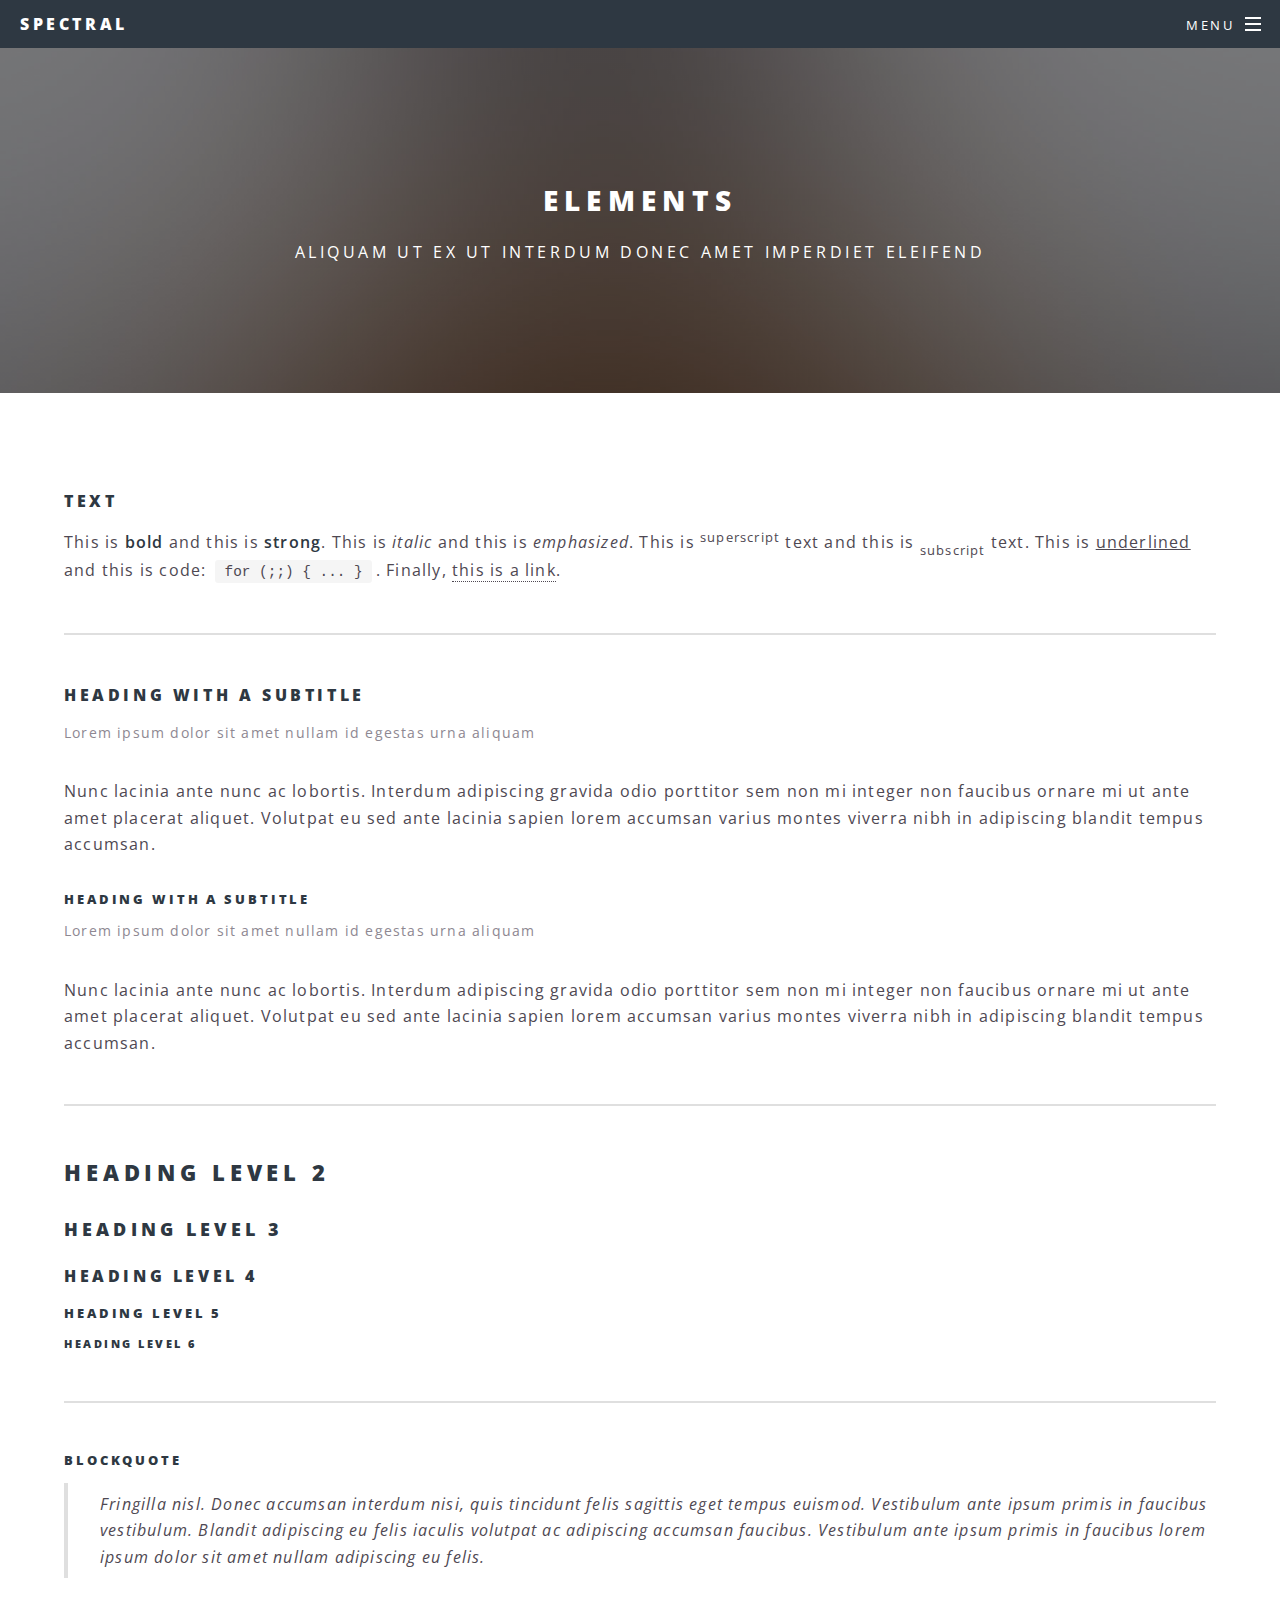
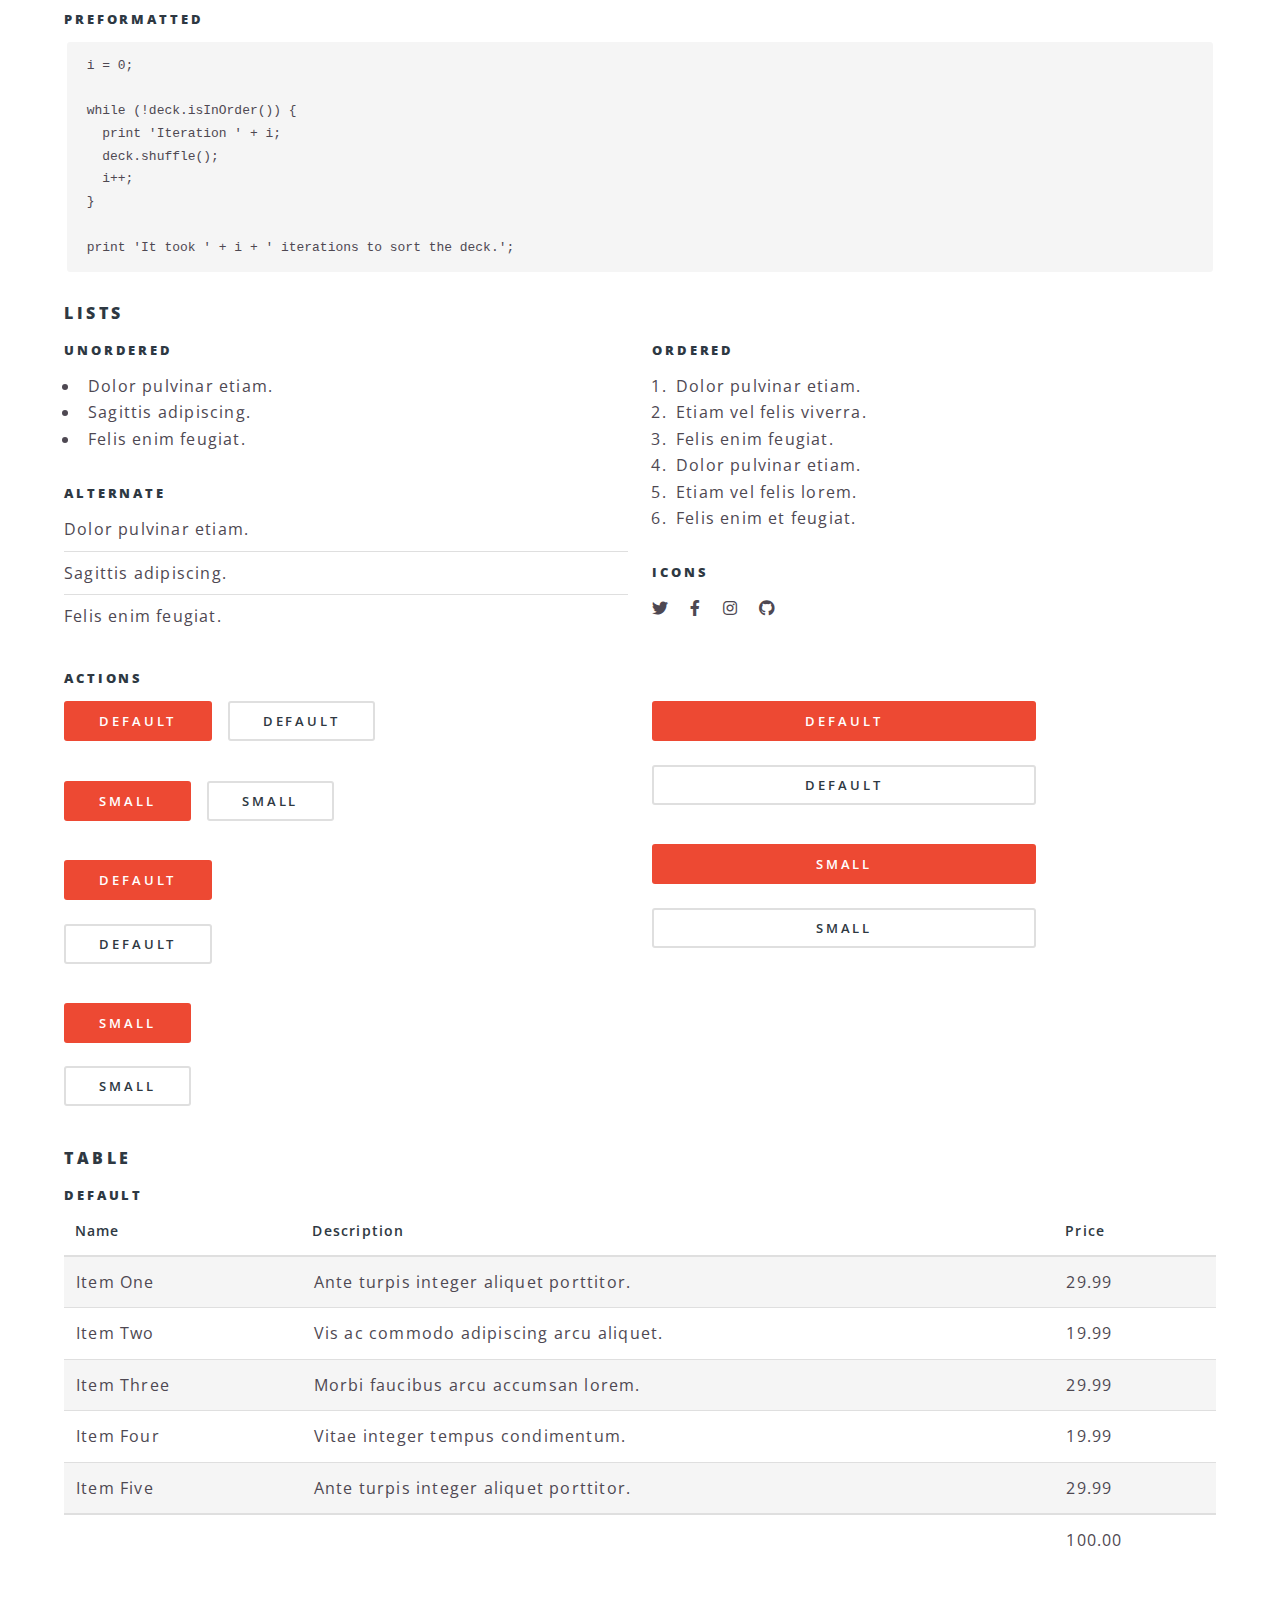
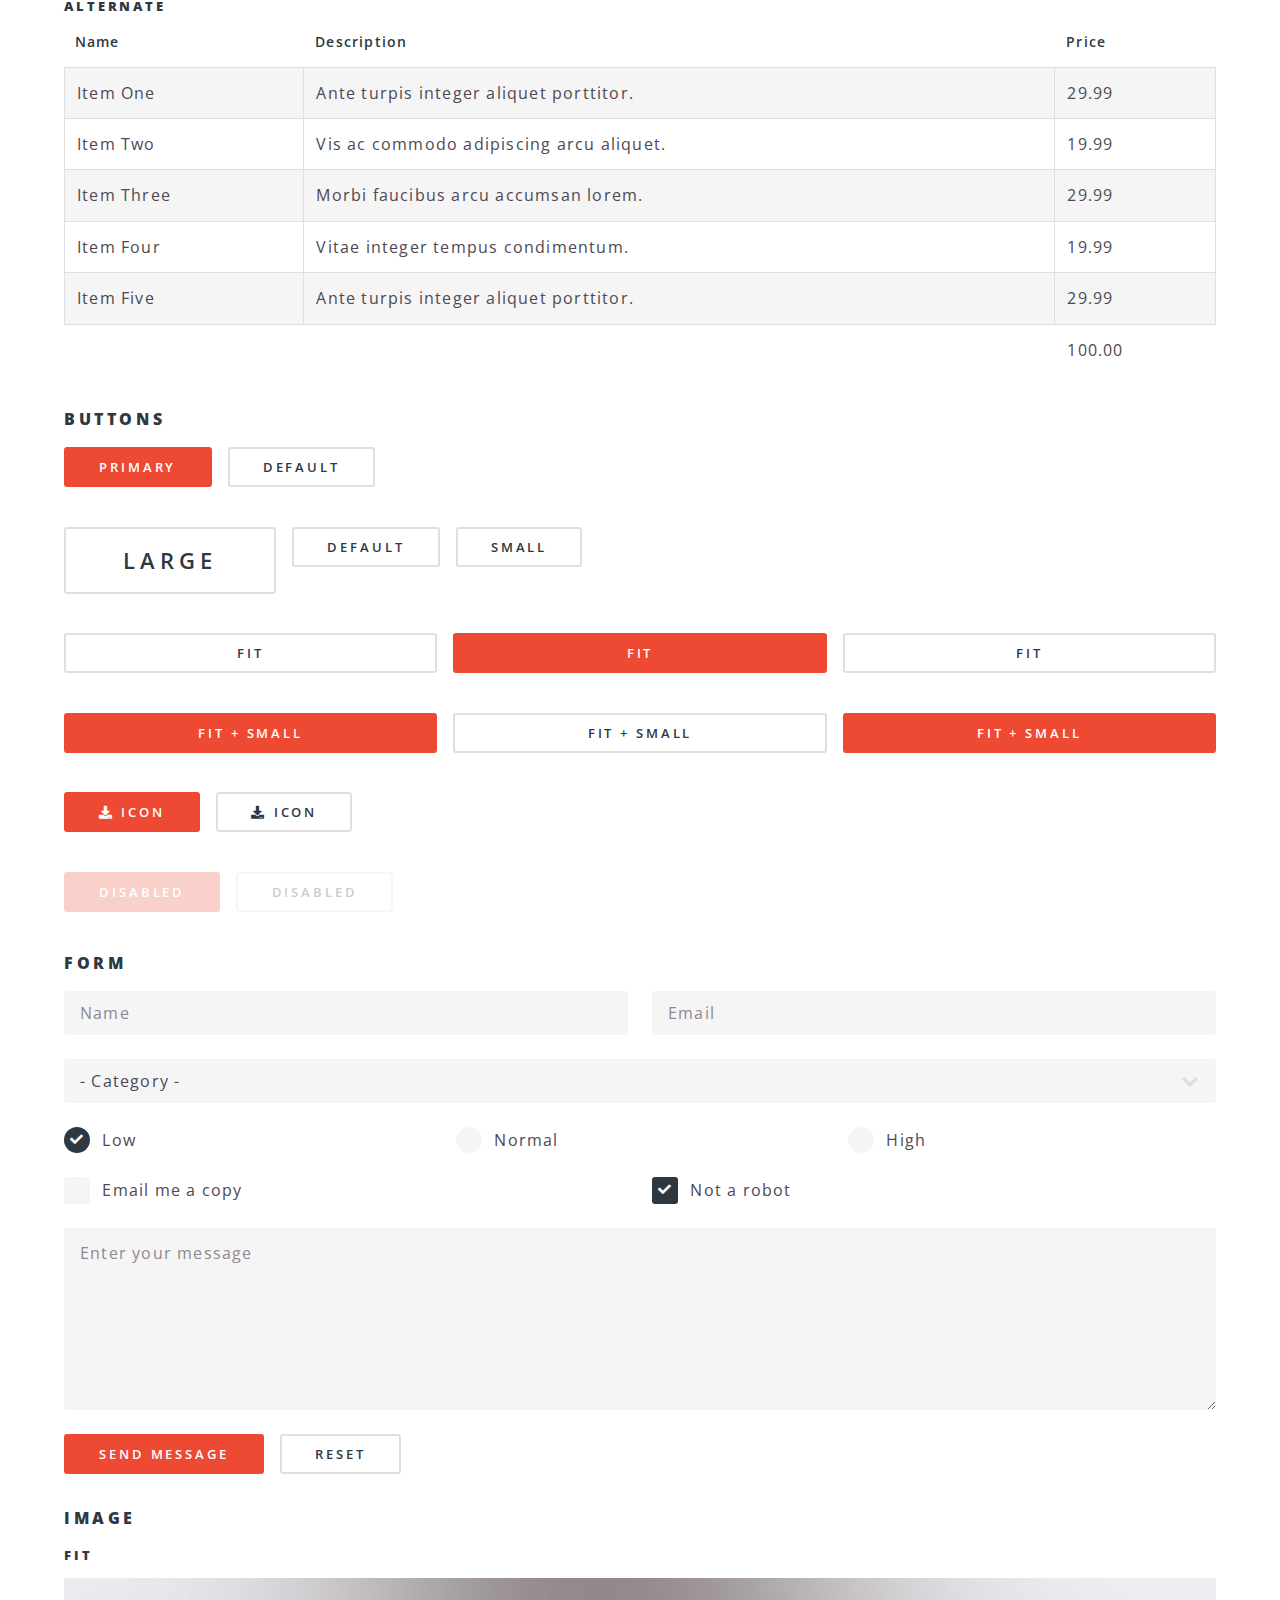
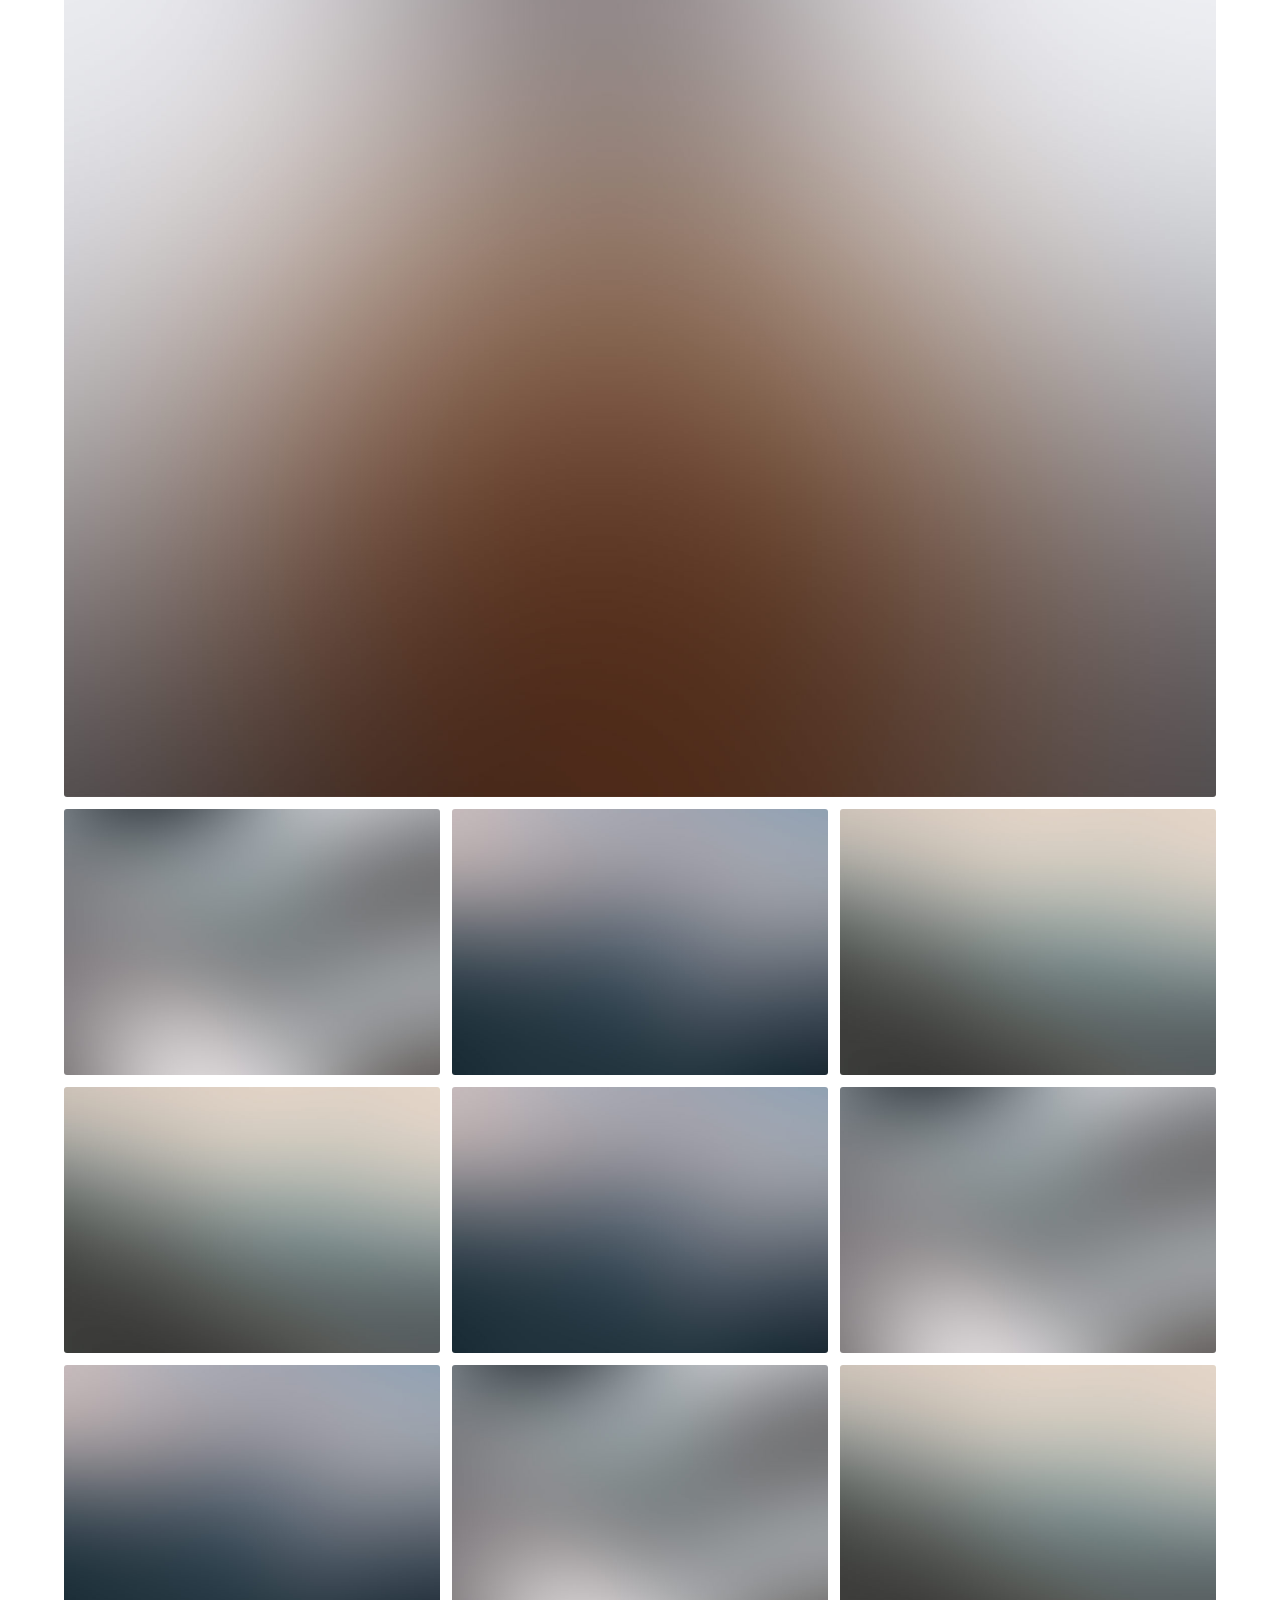
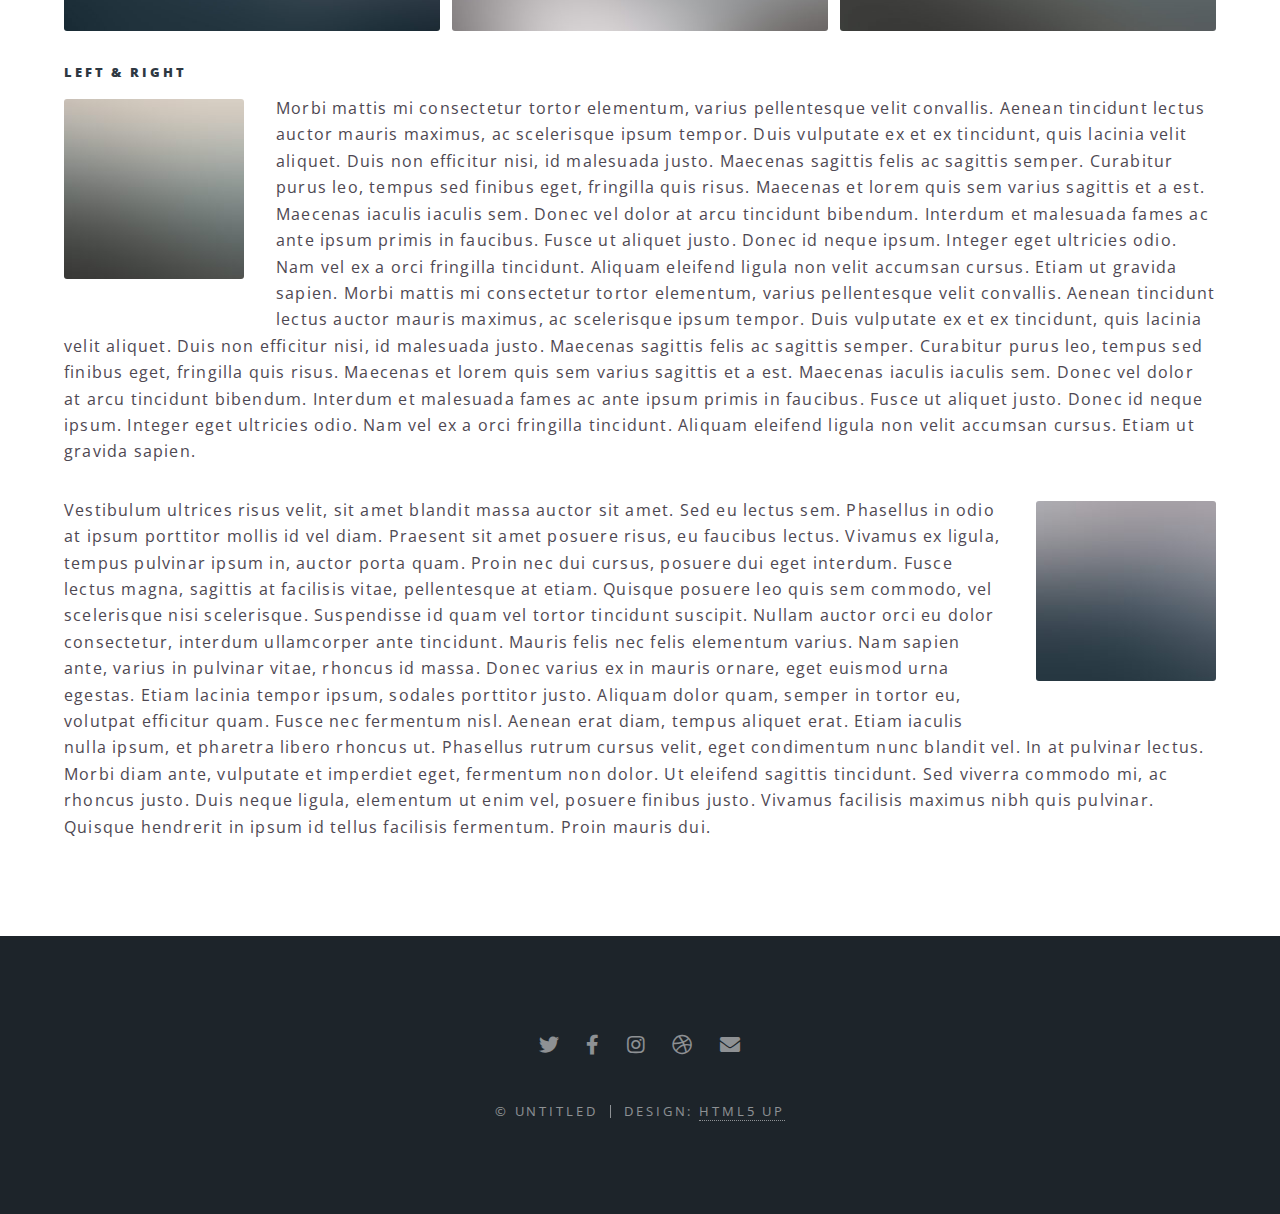
==== elements.html @ 12d478ea "trying out theme" ====
<!DOCTYPE HTML>
<!--
	Spectral by HTML5 UP
	html5up.net | @ajlkn
	Free for personal and commercial use under the CCA 3.0 license (html5up.net/license)
-->
<html>
	<head>
		<title>Elements - Spectral by HTML5 UP</title>
		<meta charset="utf-8" />
		<meta name="viewport" content="width=device-width, initial-scale=1, user-scalable=no" />
		<link rel="stylesheet" href="assets/css/main.css" />
		<noscript><link rel="stylesheet" href="assets/css/noscript.css" /></noscript>
	</head>
	<body class="is-preload">

		<!-- Page Wrapper -->
			<div id="page-wrapper">

				<!-- Header -->
					<header id="header">
						<h1><a href="index.html">Spectral</a></h1>
						<nav id="nav">
							<ul>
								<li class="special">
									<a href="#menu" class="menuToggle"><span>Menu</span></a>
									<div id="menu">
										<ul>
											<li><a href="index.html">Home</a></li>
											<li><a href="generic.html">Generic</a></li>
											<li><a href="elements.html">Elements</a></li>
											<li><a href="#">Sign Up</a></li>
											<li><a href="#">Log In</a></li>
										</ul>
									</div>
								</li>
							</ul>
						</nav>
					</header>

				<!-- Main -->
					<article id="main">
						<header>
							<h2>Elements</h2>
							<p>Aliquam ut ex ut interdum donec amet imperdiet eleifend</p>
						</header>
						<section class="wrapper style5">
							<div class="inner">

								<section>
									<h4>Text</h4>
									<p>This is <b>bold</b> and this is <strong>strong</strong>. This is <i>italic</i> and this is <em>emphasized</em>.
									This is <sup>superscript</sup> text and this is <sub>subscript</sub> text.
									This is <u>underlined</u> and this is code: <code>for (;;) { ... }</code>. Finally, <a href="#">this is a link</a>.</p>
									<hr />
									<header>
										<h4>Heading with a Subtitle</h4>
										<p>Lorem ipsum dolor sit amet nullam id egestas urna aliquam</p>
									</header>
									<p>Nunc lacinia ante nunc ac lobortis. Interdum adipiscing gravida odio porttitor sem non mi integer non faucibus ornare mi ut ante amet placerat aliquet. Volutpat eu sed ante lacinia sapien lorem accumsan varius montes viverra nibh in adipiscing blandit tempus accumsan.</p>
									<header>
										<h5>Heading with a Subtitle</h5>
										<p>Lorem ipsum dolor sit amet nullam id egestas urna aliquam</p>
									</header>
									<p>Nunc lacinia ante nunc ac lobortis. Interdum adipiscing gravida odio porttitor sem non mi integer non faucibus ornare mi ut ante amet placerat aliquet. Volutpat eu sed ante lacinia sapien lorem accumsan varius montes viverra nibh in adipiscing blandit tempus accumsan.</p>
									<hr />
									<h2>Heading Level 2</h2>
									<h3>Heading Level 3</h3>
									<h4>Heading Level 4</h4>
									<h5>Heading Level 5</h5>
									<h6>Heading Level 6</h6>
									<hr />
									<h5>Blockquote</h5>
									<blockquote>Fringilla nisl. Donec accumsan interdum nisi, quis tincidunt felis sagittis eget tempus euismod. Vestibulum ante ipsum primis in faucibus vestibulum. Blandit adipiscing eu felis iaculis volutpat ac adipiscing accumsan faucibus. Vestibulum ante ipsum primis in faucibus lorem ipsum dolor sit amet nullam adipiscing eu felis.</blockquote>
									<h5>Preformatted</h5>
									<pre><code>i = 0;

while (!deck.isInOrder()) {
  print 'Iteration ' + i;
  deck.shuffle();
  i++;
}

print 'It took ' + i + ' iterations to sort the deck.';</code></pre>
								</section>

								<section>
									<h4>Lists</h4>
									<div class="row">
										<div class="col-6 col-12-medium">
											<h5>Unordered</h5>
											<ul>
												<li>Dolor pulvinar etiam.</li>
												<li>Sagittis adipiscing.</li>
												<li>Felis enim feugiat.</li>
											</ul>
											<h5>Alternate</h5>
											<ul class="alt">
												<li>Dolor pulvinar etiam.</li>
												<li>Sagittis adipiscing.</li>
												<li>Felis enim feugiat.</li>
											</ul>
										</div>
										<div class="col-6 col-12-medium">
											<h5>Ordered</h5>
											<ol>
												<li>Dolor pulvinar etiam.</li>
												<li>Etiam vel felis viverra.</li>
												<li>Felis enim feugiat.</li>
												<li>Dolor pulvinar etiam.</li>
												<li>Etiam vel felis lorem.</li>
												<li>Felis enim et feugiat.</li>
											</ol>
											<h5>Icons</h5>
											<ul class="icons">
												<li><a href="#" class="icon brands fa-twitter"><span class="label">Twitter</span></a></li>
												<li><a href="#" class="icon brands fa-facebook-f"><span class="label">Facebook</span></a></li>
												<li><a href="#" class="icon brands fa-instagram"><span class="label">Instagram</span></a></li>
												<li><a href="#" class="icon brands fa-github"><span class="label">Github</span></a></li>
											</ul>
										</div>
									</div>
									<h5>Actions</h5>
									<div class="row">
										<div class="col-6 col-12-medium">
											<ul class="actions">
												<li><a href="#" class="button primary">Default</a></li>
												<li><a href="#" class="button">Default</a></li>
											</ul>
											<ul class="actions small">
												<li><a href="#" class="button primary small">Small</a></li>
												<li><a href="#" class="button small">Small</a></li>
											</ul>
											<ul class="actions stacked">
												<li><a href="#" class="button primary">Default</a></li>
												<li><a href="#" class="button">Default</a></li>
											</ul>
											<ul class="actions stacked">
												<li><a href="#" class="button primary small">Small</a></li>
												<li><a href="#" class="button small">Small</a></li>
											</ul>
										</div>
										<div class="col-6 col-12-medium">
											<ul class="actions stacked">
												<li><a href="#" class="button primary fit">Default</a></li>
												<li><a href="#" class="button fit">Default</a></li>
											</ul>
											<ul class="actions stacked">
												<li><a href="#" class="button primary small fit">Small</a></li>
												<li><a href="#" class="button small fit">Small</a></li>
											</ul>
										</div>
									</div>
								</section>

								<section>
									<h4>Table</h4>
									<h5>Default</h5>
									<div class="table-wrapper">
										<table>
											<thead>
												<tr>
													<th>Name</th>
													<th>Description</th>
													<th>Price</th>
												</tr>
											</thead>
											<tbody>
												<tr>
													<td>Item One</td>
													<td>Ante turpis integer aliquet porttitor.</td>
													<td>29.99</td>
												</tr>
												<tr>
													<td>Item Two</td>
													<td>Vis ac commodo adipiscing arcu aliquet.</td>
													<td>19.99</td>
												</tr>
												<tr>
													<td>Item Three</td>
													<td> Morbi faucibus arcu accumsan lorem.</td>
													<td>29.99</td>
												</tr>
												<tr>
													<td>Item Four</td>
													<td>Vitae integer tempus condimentum.</td>
													<td>19.99</td>
												</tr>
												<tr>
													<td>Item Five</td>
													<td>Ante turpis integer aliquet porttitor.</td>
													<td>29.99</td>
												</tr>
											</tbody>
											<tfoot>
												<tr>
													<td colspan="2"></td>
													<td>100.00</td>
												</tr>
											</tfoot>
										</table>
									</div>

									<h5>Alternate</h5>
									<div class="table-wrapper">
										<table class="alt">
											<thead>
												<tr>
													<th>Name</th>
													<th>Description</th>
													<th>Price</th>
												</tr>
											</thead>
											<tbody>
												<tr>
													<td>Item One</td>
													<td>Ante turpis integer aliquet porttitor.</td>
													<td>29.99</td>
												</tr>
												<tr>
													<td>Item Two</td>
													<td>Vis ac commodo adipiscing arcu aliquet.</td>
													<td>19.99</td>
												</tr>
												<tr>
													<td>Item Three</td>
													<td> Morbi faucibus arcu accumsan lorem.</td>
													<td>29.99</td>
												</tr>
												<tr>
													<td>Item Four</td>
													<td>Vitae integer tempus condimentum.</td>
													<td>19.99</td>
												</tr>
												<tr>
													<td>Item Five</td>
													<td>Ante turpis integer aliquet porttitor.</td>
													<td>29.99</td>
												</tr>
											</tbody>
											<tfoot>
												<tr>
													<td colspan="2"></td>
													<td>100.00</td>
												</tr>
											</tfoot>
										</table>
									</div>
								</section>

								<section>
									<h4>Buttons</h4>
									<ul class="actions">
										<li><a href="#" class="button primary">Primary</a></li>
										<li><a href="#" class="button">Default</a></li>
									</ul>
									<ul class="actions">
										<li><a href="#" class="button large">Large</a></li>
										<li><a href="#" class="button">Default</a></li>
										<li><a href="#" class="button small">Small</a></li>
									</ul>
									<ul class="actions fit">
										<li><a href="#" class="button fit">Fit</a></li>
										<li><a href="#" class="button primary fit">Fit</a></li>
										<li><a href="#" class="button fit">Fit</a></li>
									</ul>
									<ul class="actions fit small">
										<li><a href="#" class="button primary fit small">Fit + Small</a></li>
										<li><a href="#" class="button fit small">Fit + Small</a></li>
										<li><a href="#" class="button primary fit small">Fit + Small</a></li>
									</ul>
									<ul class="actions">
										<li><a href="#" class="button primary icon solid fa-download">Icon</a></li>
										<li><a href="#" class="button icon solid fa-download">Icon</a></li>
									</ul>
									<ul class="actions">
										<li><span class="button primary disabled">Disabled</span></li>
										<li><span class="button disabled">Disabled</span></li>
									</ul>
								</section>

								<section>
									<h4>Form</h4>
									<form method="post" action="#">
										<div class="row gtr-uniform">
											<div class="col-6 col-12-xsmall">
												<input type="text" name="demo-name" id="demo-name" value="" placeholder="Name" />
											</div>
											<div class="col-6 col-12-xsmall">
												<input type="email" name="demo-email" id="demo-email" value="" placeholder="Email" />
											</div>
											<div class="col-12">
												<select name="demo-category" id="demo-category">
													<option value="">- Category -</option>
													<option value="1">Manufacturing</option>
													<option value="1">Shipping</option>
													<option value="1">Administration</option>
													<option value="1">Human Resources</option>
												</select>
											</div>
											<div class="col-4 col-12-small">
												<input type="radio" id="demo-priority-low" name="demo-priority" checked>
												<label for="demo-priority-low">Low</label>
											</div>
											<div class="col-4 col-12-small">
												<input type="radio" id="demo-priority-normal" name="demo-priority">
												<label for="demo-priority-normal">Normal</label>
											</div>
											<div class="col-4 col-12-small">
												<input type="radio" id="demo-priority-high" name="demo-priority">
												<label for="demo-priority-high">High</label>
											</div>
											<div class="col-6 col-12-small">
												<input type="checkbox" id="demo-copy" name="demo-copy">
												<label for="demo-copy">Email me a copy</label>
											</div>
											<div class="col-6 col-12-small">
												<input type="checkbox" id="demo-human" name="demo-human" checked>
												<label for="demo-human">Not a robot</label>
											</div>
											<div class="col-12">
												<textarea name="demo-message" id="demo-message" placeholder="Enter your message" rows="6"></textarea>
											</div>
											<div class="col-12">
												<ul class="actions">
													<li><input type="submit" value="Send Message" class="primary" /></li>
													<li><input type="reset" value="Reset" /></li>
												</ul>
											</div>
										</div>
									</form>
								</section>

								<section>
									<h4>Image</h4>
									<h5>Fit</h5>
									<div class="box alt">
										<div class="row gtr-50 gtr-uniform">
											<div class="col-12"><span class="image fit"><img src="images/banner.jpg" alt="" /></span></div>
											<div class="col-4"><span class="image fit"><img src="images/pic01.jpg" alt="" /></span></div>
											<div class="col-4"><span class="image fit"><img src="images/pic02.jpg" alt="" /></span></div>
											<div class="col-4"><span class="image fit"><img src="images/pic03.jpg" alt="" /></span></div>
											<div class="col-4"><span class="image fit"><img src="images/pic03.jpg" alt="" /></span></div>
											<div class="col-4"><span class="image fit"><img src="images/pic02.jpg" alt="" /></span></div>
											<div class="col-4"><span class="image fit"><img src="images/pic01.jpg" alt="" /></span></div>
											<div class="col-4"><span class="image fit"><img src="images/pic02.jpg" alt="" /></span></div>
											<div class="col-4"><span class="image fit"><img src="images/pic01.jpg" alt="" /></span></div>
											<div class="col-4"><span class="image fit"><img src="images/pic03.jpg" alt="" /></span></div>
										</div>
									</div>
									<h5>Left &amp; Right</h5>
									<p><span class="image left"><img src="images/pic04.jpg" alt="" /></span>Morbi mattis mi consectetur tortor elementum, varius pellentesque velit convallis. Aenean tincidunt lectus auctor mauris maximus, ac scelerisque ipsum tempor. Duis vulputate ex et ex tincidunt, quis lacinia velit aliquet. Duis non efficitur nisi, id malesuada justo. Maecenas sagittis felis ac sagittis semper. Curabitur purus leo, tempus sed finibus eget, fringilla quis risus. Maecenas et lorem quis sem varius sagittis et a est. Maecenas iaculis iaculis sem. Donec vel dolor at arcu tincidunt bibendum. Interdum et malesuada fames ac ante ipsum primis in faucibus. Fusce ut aliquet justo. Donec id neque ipsum. Integer eget ultricies odio. Nam vel ex a orci fringilla tincidunt. Aliquam eleifend ligula non velit accumsan cursus. Etiam ut gravida sapien. Morbi mattis mi consectetur tortor elementum, varius pellentesque velit convallis. Aenean tincidunt lectus auctor mauris maximus, ac scelerisque ipsum tempor. Duis vulputate ex et ex tincidunt, quis lacinia velit aliquet. Duis non efficitur nisi, id malesuada justo. Maecenas sagittis felis ac sagittis semper. Curabitur purus leo, tempus sed finibus eget, fringilla quis risus. Maecenas et lorem quis sem varius sagittis et a est. Maecenas iaculis iaculis sem. Donec vel dolor at arcu tincidunt bibendum. Interdum et malesuada fames ac ante ipsum primis in faucibus. Fusce ut aliquet justo. Donec id neque ipsum. Integer eget ultricies odio. Nam vel ex a orci fringilla tincidunt. Aliquam eleifend ligula non velit accumsan cursus. Etiam ut gravida sapien.</p>
									<p><span class="image right"><img src="images/pic05.jpg" alt="" /></span>Vestibulum ultrices risus velit, sit amet blandit massa auctor sit amet. Sed eu lectus sem. Phasellus in odio at ipsum porttitor mollis id vel diam. Praesent sit amet posuere risus, eu faucibus lectus. Vivamus ex ligula, tempus pulvinar ipsum in, auctor porta quam. Proin nec dui cursus, posuere dui eget interdum. Fusce lectus magna, sagittis at facilisis vitae, pellentesque at etiam. Quisque posuere leo quis sem commodo, vel scelerisque nisi scelerisque. Suspendisse id quam vel tortor tincidunt suscipit. Nullam auctor orci eu dolor consectetur, interdum ullamcorper ante tincidunt. Mauris felis nec felis elementum varius. Nam sapien ante, varius in pulvinar vitae, rhoncus id massa. Donec varius ex in mauris ornare, eget euismod urna egestas. Etiam lacinia tempor ipsum, sodales porttitor justo. Aliquam dolor quam, semper in tortor eu, volutpat efficitur quam. Fusce nec fermentum nisl. Aenean erat diam, tempus aliquet erat. Etiam iaculis nulla ipsum, et pharetra libero rhoncus ut. Phasellus rutrum cursus velit, eget condimentum nunc blandit vel. In at pulvinar lectus. Morbi diam ante, vulputate et imperdiet eget, fermentum non dolor. Ut eleifend sagittis tincidunt. Sed viverra commodo mi, ac rhoncus justo. Duis neque ligula, elementum ut enim vel, posuere finibus justo. Vivamus facilisis maximus nibh quis pulvinar. Quisque hendrerit in ipsum id tellus facilisis fermentum. Proin mauris dui.</p>
								</section>

							</div>
						</section>
					</article>

				<!-- Footer -->
					<footer id="footer">
						<ul class="icons">
							<li><a href="#" class="icon brands fa-twitter"><span class="label">Twitter</span></a></li>
							<li><a href="#" class="icon brands fa-facebook-f"><span class="label">Facebook</span></a></li>
							<li><a href="#" class="icon brands fa-instagram"><span class="label">Instagram</span></a></li>
							<li><a href="#" class="icon brands fa-dribbble"><span class="label">Dribbble</span></a></li>
							<li><a href="#" class="icon solid fa-envelope"><span class="label">Email</span></a></li>
						</ul>
						<ul class="copyright">
							<li>&copy; Untitled</li><li>Design: <a href="http://html5up.net">HTML5 UP</a></li>
						</ul>
					</footer>

			</div>

		<!-- Scripts -->
			<script src="assets/js/jquery.min.js"></script>
			<script src="assets/js/jquery.scrollex.min.js"></script>
			<script src="assets/js/jquery.scrolly.min.js"></script>
			<script src="assets/js/browser.min.js"></script>
			<script src="assets/js/breakpoints.min.js"></script>
			<script src="assets/js/util.js"></script>
			<script src="assets/js/main.js"></script>

	</body>
</html>
---- assets/css/main.css ----
@import url(fontawesome-all.min.css);
@import url("https://fonts.googleapis.com/css?family=Open+Sans:400,400italic,600,600italic,800,800italic");

/*
	Spectral by HTML5 UP
	html5up.net | @ajlkn
	Free for personal and commercial use under the CCA 3.0 license (html5up.net/license)
*/

html, body, div, span, applet, object,
iframe, h1, h2, h3, h4, h5, h6, p, blockquote,
pre, a, abbr, acronym, address, big, cite,
code, del, dfn, em, img, ins, kbd, q, s, samp,
small, strike, strong, sub, sup, tt, var, b,
u, i, center, dl, dt, dd, ol, ul, li, fieldset,
form, label, legend, table, caption, tbody,
tfoot, thead, tr, th, td, article, aside,
canvas, details, embed, figure, figcaption,
footer, header, hgroup, menu, nav, output, ruby,
section, summary, time, mark, audio, video {
	margin: 0;
	padding: 0;
	border: 0;
	font-size: 100%;
	font: inherit;
	vertical-align: baseline;}

article, aside, details, figcaption, figure,
footer, header, hgroup, menu, nav, section {
	display: block;}

body {
	line-height: 1;
}

ol, ul {
	list-style: none;
}

blockquote, q {
	quotes: none;
}

	blockquote:before, blockquote:after, q:before, q:after {
		content: '';
		content: none;
	}

table {
	border-collapse: collapse;
	border-spacing: 0;
}

body {
	-webkit-text-size-adjust: none;
}

mark {
	background-color: transparent;
	color: inherit;
}

input::-moz-focus-inner {
	border: 0;
	padding: 0;
}

input, select, textarea {
	-moz-appearance: none;
	-webkit-appearance: none;
	-ms-appearance: none;
	appearance: none;
}

/* Basic */

	@-ms-viewport {
		width: device-width;
	}

	html {
		box-sizing: border-box;
	}

	*, *:before, *:after {
		box-sizing: inherit;
	}

	body {
		background: #2e3842;
	}

		body.is-preload *, body.is-preload *:before, body.is-preload *:after {
			-moz-animation: none !important;
			-webkit-animation: none !important;
			-ms-animation: none !important;
			animation: none !important;
			-moz-transition: none !important;
			-webkit-transition: none !important;
			-ms-transition: none !important;
			transition: none !important;
		}

	body, input, select, textarea {
		color: #fff;
		font-family: "Open Sans", Helvetica, sans-serif;
		font-size: 15pt;
		font-weight: 400;
		letter-spacing: 0.075em;
		line-height: 1.65em;
	}

		@media screen and (max-width: 1680px) {

			body, input, select, textarea {
				font-size: 13pt;
			}

		}

		@media screen and (max-width: 1280px) {

			body, input, select, textarea {
				font-size: 12pt;
			}

		}

		@media screen and (max-width: 736px) {

			body, input, select, textarea {
				font-size: 11pt;
				letter-spacing: 0.0375em;
			}

		}

	a {
		-moz-transition: color 0.2s ease, border-bottom-color 0.2s ease;
		-webkit-transition: color 0.2s ease, border-bottom-color 0.2s ease;
		-ms-transition: color 0.2s ease, border-bottom-color 0.2s ease;
		transition: color 0.2s ease, border-bottom-color 0.2s ease;
		border-bottom: dotted 1px;
		color: inherit;
		text-decoration: none;
	}

		a:hover {
			border-bottom-color: transparent;
		}

	strong, b {
		color: #fff;
		font-weight: 600;
	}

	em, i {
		font-style: italic;
	}

	p {
		margin: 0 0 2em 0;
	}

	h1, h2, h3, h4, h5, h6 {
		color: #fff;
		font-weight: 800;
		letter-spacing: 0.225em;
		line-height: 1em;
		margin: 0 0 1em 0;
		text-transform: uppercase;
	}

		h1 a, h2 a, h3 a, h4 a, h5 a, h6 a {
			color: inherit;
			text-decoration: none;
		}

	h2 {
		font-size: 1.35em;
		line-height: 1.75em;
	}

		@media screen and (max-width: 736px) {

			h2 {
				font-size: 1.1em;
				line-height: 1.65em;
			}

		}

	h3 {
		font-size: 1.15em;
		line-height: 1.75em;
	}

		@media screen and (max-width: 736px) {

			h3 {
				font-size: 1em;
				line-height: 1.65em;
			}

		}

	h4 {
		font-size: 1em;
		line-height: 1.5em;
	}

	h5 {
		font-size: 0.8em;
		line-height: 1.5em;
	}

	h6 {
		font-size: 0.7em;
		line-height: 1.5em;
	}

	sub {
		font-size: 0.8em;
		position: relative;
		top: 0.5em;
	}

	sup {
		font-size: 0.8em;
		position: relative;
		top: -0.5em;
	}

	hr {
		border: 0;
		border-bottom: solid 2px #fff;
		margin: 3em 0;
	}

		hr.major {
			margin: 4.5em 0;
		}

	blockquote {
		border-left: solid 4px #fff;
		font-style: italic;
		margin: 0 0 2em 0;
		padding: 0.5em 0 0.5em 2em;
	}

	code {
		background: rgba(144, 144, 144, 0.25);
		border-radius: 3px;
		font-family: "Courier New", monospace;
		font-size: 0.9em;
		letter-spacing: 0;
		margin: 0 0.25em;
		padding: 0.25em 0.65em;
	}

	pre {
		-webkit-overflow-scrolling: touch;
		font-family: "Courier New", monospace;
		font-size: 0.9em;
		margin: 0 0 2em 0;
	}

		pre code {
			display: block;
			line-height: 1.75em;
			padding: 1em 1.5em;
			overflow-x: auto;
		}

	.align-left {
		text-align: left;
	}

	.align-center {
		text-align: center;
	}

	.align-right {
		text-align: right;
	}

/* Row */

	.row {
		display: flex;
		flex-wrap: wrap;
		box-sizing: border-box;
		align-items: stretch;
	}

		.row > * {
			box-sizing: border-box;
		}

		.row.gtr-uniform > * > :last-child {
			margin-bottom: 0;
		}

		.row.aln-left {
			justify-content: flex-start;
		}

		.row.aln-center {
			justify-content: center;
		}

		.row.aln-right {
			justify-content: flex-end;
		}

		.row.aln-top {
			align-items: flex-start;
		}

		.row.aln-middle {
			align-items: center;
		}

		.row.aln-bottom {
			align-items: flex-end;
		}

		.row > .imp {
			order: -1;
		}

		.row > .col-1 {
			width: 8.33333%;
		}

		.row > .off-1 {
			margin-left: 8.33333%;
		}

		.row > .col-2 {
			width: 16.66667%;
		}

		.row > .off-2 {
			margin-left: 16.66667%;
		}

		.row > .col-3 {
			width: 25%;
		}

		.row > .off-3 {
			margin-left: 25%;
		}

		.row > .col-4 {
			width: 33.33333%;
		}

		.row > .off-4 {
			margin-left: 33.33333%;
		}

		.row > .col-5 {
			width: 41.66667%;
		}

		.row > .off-5 {
			margin-left: 41.66667%;
		}

		.row > .col-6 {
			width: 50%;
		}

		.row > .off-6 {
			margin-left: 50%;
		}

		.row > .col-7 {
			width: 58.33333%;
		}

		.row > .off-7 {
			margin-left: 58.33333%;
		}

		.row > .col-8 {
			width: 66.66667%;
		}

		.row > .off-8 {
			margin-left: 66.66667%;
		}

		.row > .col-9 {
			width: 75%;
		}

		.row > .off-9 {
			margin-left: 75%;
		}

		.row > .col-10 {
			width: 83.33333%;
		}

		.row > .off-10 {
			margin-left: 83.33333%;
		}

		.row > .col-11 {
			width: 91.66667%;
		}

		.row > .off-11 {
			margin-left: 91.66667%;
		}

		.row > .col-12 {
			width: 100%;
		}

		.row > .off-12 {
			margin-left: 100%;
		}

		.row.gtr-0 {
			margin-top: 0;
			margin-left: 0em;
		}

			.row.gtr-0 > * {
				padding: 0 0 0 0em;
			}

			.row.gtr-0.gtr-uniform {
				margin-top: 0em;
			}

				.row.gtr-0.gtr-uniform > * {
					padding-top: 0em;
				}

		.row.gtr-25 {
			margin-top: 0;
			margin-left: -0.375em;
		}

			.row.gtr-25 > * {
				padding: 0 0 0 0.375em;
			}

			.row.gtr-25.gtr-uniform {
				margin-top: -0.375em;
			}

				.row.gtr-25.gtr-uniform > * {
					padding-top: 0.375em;
				}

		.row.gtr-50 {
			margin-top: 0;
			margin-left: -0.75em;
		}

			.row.gtr-50 > * {
				padding: 0 0 0 0.75em;
			}

			.row.gtr-50.gtr-uniform {
				margin-top: -0.75em;
			}

				.row.gtr-50.gtr-uniform > * {
					padding-top: 0.75em;
				}

		.row {
			margin-top: 0;
			margin-left: -1.5em;
		}

			.row > * {
				padding: 0 0 0 1.5em;
			}

			.row.gtr-uniform {
				margin-top: -1.5em;
			}

				.row.gtr-uniform > * {
					padding-top: 1.5em;
				}

		.row.gtr-150 {
			margin-top: 0;
			margin-left: -2.25em;
		}

			.row.gtr-150 > * {
				padding: 0 0 0 2.25em;
			}

			.row.gtr-150.gtr-uniform {
				margin-top: -2.25em;
			}

				.row.gtr-150.gtr-uniform > * {
					padding-top: 2.25em;
				}

		.row.gtr-200 {
			margin-top: 0;
			margin-left: -3em;
		}

			.row.gtr-200 > * {
				padding: 0 0 0 3em;
			}

			.row.gtr-200.gtr-uniform {
				margin-top: -3em;
			}

				.row.gtr-200.gtr-uniform > * {
					padding-top: 3em;
				}

		@media screen and (max-width: 1680px) {

			.row {
				display: flex;
				flex-wrap: wrap;
				box-sizing: border-box;
				align-items: stretch;
			}

				.row > * {
					box-sizing: border-box;
				}

				.row.gtr-uniform > * > :last-child {
					margin-bottom: 0;
				}

				.row.aln-left {
					justify-content: flex-start;
				}

				.row.aln-center {
					justify-content: center;
				}

				.row.aln-right {
					justify-content: flex-end;
				}

				.row.aln-top {
					align-items: flex-start;
				}

				.row.aln-middle {
					align-items: center;
				}

				.row.aln-bottom {
					align-items: flex-end;
				}

				.row > .imp-xlarge {
					order: -1;
				}

				.row > .col-1-xlarge {
					width: 8.33333%;
				}

				.row > .off-1-xlarge {
					margin-left: 8.33333%;
				}

				.row > .col-2-xlarge {
					width: 16.66667%;
				}

				.row > .off-2-xlarge {
					margin-left: 16.66667%;
				}

				.row > .col-3-xlarge {
					width: 25%;
				}

				.row > .off-3-xlarge {
					margin-left: 25%;
				}

				.row > .col-4-xlarge {
					width: 33.33333%;
				}

				.row > .off-4-xlarge {
					margin-left: 33.33333%;
				}

				.row > .col-5-xlarge {
					width: 41.66667%;
				}

				.row > .off-5-xlarge {
					margin-left: 41.66667%;
				}

				.row > .col-6-xlarge {
					width: 50%;
				}

				.row > .off-6-xlarge {
					margin-left: 50%;
				}

				.row > .col-7-xlarge {
					width: 58.33333%;
				}

				.row > .off-7-xlarge {
					margin-left: 58.33333%;
				}

				.row > .col-8-xlarge {
					width: 66.66667%;
				}

				.row > .off-8-xlarge {
					margin-left: 66.66667%;
				}

				.row > .col-9-xlarge {
					width: 75%;
				}

				.row > .off-9-xlarge {
					margin-left: 75%;
				}

				.row > .col-10-xlarge {
					width: 83.33333%;
				}

				.row > .off-10-xlarge {
					margin-left: 83.33333%;
				}

				.row > .col-11-xlarge {
					width: 91.66667%;
				}

				.row > .off-11-xlarge {
					margin-left: 91.66667%;
				}

				.row > .col-12-xlarge {
					width: 100%;
				}

				.row > .off-12-xlarge {
					margin-left: 100%;
				}

				.row.gtr-0 {
					margin-top: 0;
					margin-left: 0em;
				}

					.row.gtr-0 > * {
						padding: 0 0 0 0em;
					}

					.row.gtr-0.gtr-uniform {
						margin-top: 0em;
					}

						.row.gtr-0.gtr-uniform > * {
							padding-top: 0em;
						}

				.row.gtr-25 {
					margin-top: 0;
					margin-left: -0.375em;
				}

					.row.gtr-25 > * {
						padding: 0 0 0 0.375em;
					}

					.row.gtr-25.gtr-uniform {
						margin-top: -0.375em;
					}

						.row.gtr-25.gtr-uniform > * {
							padding-top: 0.375em;
						}

				.row.gtr-50 {
					margin-top: 0;
					margin-left: -0.75em;
				}

					.row.gtr-50 > * {
						padding: 0 0 0 0.75em;
					}

					.row.gtr-50.gtr-uniform {
						margin-top: -0.75em;
					}

						.row.gtr-50.gtr-uniform > * {
							padding-top: 0.75em;
						}

				.row {
					margin-top: 0;
					margin-left: -1.5em;
				}

					.row > * {
						padding: 0 0 0 1.5em;
					}

					.row.gtr-uniform {
						margin-top: -1.5em;
					}

						.row.gtr-uniform > * {
							padding-top: 1.5em;
						}

				.row.gtr-150 {
					margin-top: 0;
					margin-left: -2.25em;
				}

					.row.gtr-150 > * {
						padding: 0 0 0 2.25em;
					}

					.row.gtr-150.gtr-uniform {
						margin-top: -2.25em;
					}

						.row.gtr-150.gtr-uniform > * {
							padding-top: 2.25em;
						}

				.row.gtr-200 {
					margin-top: 0;
					margin-left: -3em;
				}

					.row.gtr-200 > * {
						padding: 0 0 0 3em;
					}

					.row.gtr-200.gtr-uniform {
						margin-top: -3em;
					}

						.row.gtr-200.gtr-uniform > * {
							padding-top: 3em;
						}

		}

		@media screen and (max-width: 1280px) {

			.row {
				display: flex;
				flex-wrap: wrap;
				box-sizing: border-box;
				align-items: stretch;
			}

				.row > * {
					box-sizing: border-box;
				}

				.row.gtr-uniform > * > :last-child {
					margin-bottom: 0;
				}

				.row.aln-left {
					justify-content: flex-start;
				}

				.row.aln-center {
					justify-content: center;
				}

				.row.aln-right {
					justify-content: flex-end;
				}

				.row.aln-top {
					align-items: flex-start;
				}

				.row.aln-middle {
					align-items: center;
				}

				.row.aln-bottom {
					align-items: flex-end;
				}

				.row > .imp-large {
					order: -1;
				}

				.row > .col-1-large {
					width: 8.33333%;
				}

				.row > .off-1-large {
					margin-left: 8.33333%;
				}

				.row > .col-2-large {
					width: 16.66667%;
				}

				.row > .off-2-large {
					margin-left: 16.66667%;
				}

				.row > .col-3-large {
					width: 25%;
				}

				.row > .off-3-large {
					margin-left: 25%;
				}

				.row > .col-4-large {
					width: 33.33333%;
				}

				.row > .off-4-large {
					margin-left: 33.33333%;
				}

				.row > .col-5-large {
					width: 41.66667%;
				}

				.row > .off-5-large {
					margin-left: 41.66667%;
				}

				.row > .col-6-large {
					width: 50%;
				}

				.row > .off-6-large {
					margin-left: 50%;
				}

				.row > .col-7-large {
					width: 58.33333%;
				}

				.row > .off-7-large {
					margin-left: 58.33333%;
				}

				.row > .col-8-large {
					width: 66.66667%;
				}

				.row > .off-8-large {
					margin-left: 66.66667%;
				}

				.row > .col-9-large {
					width: 75%;
				}

				.row > .off-9-large {
					margin-left: 75%;
				}

				.row > .col-10-large {
					width: 83.33333%;
				}

				.row > .off-10-large {
					margin-left: 83.33333%;
				}

				.row > .col-11-large {
					width: 91.66667%;
				}

				.row > .off-11-large {
					margin-left: 91.66667%;
				}

				.row > .col-12-large {
					width: 100%;
				}

				.row > .off-12-large {
					margin-left: 100%;
				}

				.row.gtr-0 {
					margin-top: 0;
					margin-left: 0em;
				}

					.row.gtr-0 > * {
						padding: 0 0 0 0em;
					}

					.row.gtr-0.gtr-uniform {
						margin-top: 0em;
					}

						.row.gtr-0.gtr-uniform > * {
							padding-top: 0em;
						}

				.row.gtr-25 {
					margin-top: 0;
					margin-left: -0.375em;
				}

					.row.gtr-25 > * {
						padding: 0 0 0 0.375em;
					}

					.row.gtr-25.gtr-uniform {
						margin-top: -0.375em;
					}

						.row.gtr-25.gtr-uniform > * {
							padding-top: 0.375em;
						}

				.row.gtr-50 {
					margin-top: 0;
					margin-left: -0.75em;
				}

					.row.gtr-50 > * {
						padding: 0 0 0 0.75em;
					}

					.row.gtr-50.gtr-uniform {
						margin-top: -0.75em;
					}

						.row.gtr-50.gtr-uniform > * {
							padding-top: 0.75em;
						}

				.row {
					margin-top: 0;
					margin-left: -1.5em;
				}

					.row > * {
						padding: 0 0 0 1.5em;
					}

					.row.gtr-uniform {
						margin-top: -1.5em;
					}

						.row.gtr-uniform > * {
							padding-top: 1.5em;
						}

				.row.gtr-150 {
					margin-top: 0;
					margin-left: -2.25em;
				}

					.row.gtr-150 > * {
						padding: 0 0 0 2.25em;
					}

					.row.gtr-150.gtr-uniform {
						margin-top: -2.25em;
					}

						.row.gtr-150.gtr-uniform > * {
							padding-top: 2.25em;
						}

				.row.gtr-200 {
					margin-top: 0;
					margin-left: -3em;
				}

					.row.gtr-200 > * {
						padding: 0 0 0 3em;
					}

					.row.gtr-200.gtr-uniform {
						margin-top: -3em;
					}

						.row.gtr-200.gtr-uniform > * {
							padding-top: 3em;
						}

		}

		@media screen and (max-width: 980px) {

			.row {
				display: flex;
				flex-wrap: wrap;
				box-sizing: border-box;
				align-items: stretch;
			}

				.row > * {
					box-sizing: border-box;
				}

				.row.gtr-uniform > * > :last-child {
					margin-bottom: 0;
				}

				.row.aln-left {
					justify-content: flex-start;
				}

				.row.aln-center {
					justify-content: center;
				}

				.row.aln-right {
					justify-content: flex-end;
				}

				.row.aln-top {
					align-items: flex-start;
				}

				.row.aln-middle {
					align-items: center;
				}

				.row.aln-bottom {
					align-items: flex-end;
				}

				.row > .imp-medium {
					order: -1;
				}

				.row > .col-1-medium {
					width: 8.33333%;
				}

				.row > .off-1-medium {
					margin-left: 8.33333%;
				}

				.row > .col-2-medium {
					width: 16.66667%;
				}

				.row > .off-2-medium {
					margin-left: 16.66667%;
				}

				.row > .col-3-medium {
					width: 25%;
				}

				.row > .off-3-medium {
					margin-left: 25%;
				}

				.row > .col-4-medium {
					width: 33.33333%;
				}

				.row > .off-4-medium {
					margin-left: 33.33333%;
				}

				.row > .col-5-medium {
					width: 41.66667%;
				}

				.row > .off-5-medium {
					margin-left: 41.66667%;
				}

				.row > .col-6-medium {
					width: 50%;
				}

				.row > .off-6-medium {
					margin-left: 50%;
				}

				.row > .col-7-medium {
					width: 58.33333%;
				}

				.row > .off-7-medium {
					margin-left: 58.33333%;
				}

				.row > .col-8-medium {
					width: 66.66667%;
				}

				.row > .off-8-medium {
					margin-left: 66.66667%;
				}

				.row > .col-9-medium {
					width: 75%;
				}

				.row > .off-9-medium {
					margin-left: 75%;
				}

				.row > .col-10-medium {
					width: 83.33333%;
				}

				.row > .off-10-medium {
					margin-left: 83.33333%;
				}

				.row > .col-11-medium {
					width: 91.66667%;
				}

				.row > .off-11-medium {
					margin-left: 91.66667%;
				}

				.row > .col-12-medium {
					width: 100%;
				}

				.row > .off-12-medium {
					margin-left: 100%;
				}

				.row.gtr-0 {
					margin-top: 0;
					margin-left: 0em;
				}

					.row.gtr-0 > * {
						padding: 0 0 0 0em;
					}

					.row.gtr-0.gtr-uniform {
						margin-top: 0em;
					}

						.row.gtr-0.gtr-uniform > * {
							padding-top: 0em;
						}

				.row.gtr-25 {
					margin-top: 0;
					margin-left: -0.375em;
				}

					.row.gtr-25 > * {
						padding: 0 0 0 0.375em;
					}

					.row.gtr-25.gtr-uniform {
						margin-top: -0.375em;
					}

						.row.gtr-25.gtr-uniform > * {
							padding-top: 0.375em;
						}

				.row.gtr-50 {
					margin-top: 0;
					margin-left: -0.75em;
				}

					.row.gtr-50 > * {
						padding: 0 0 0 0.75em;
					}

					.row.gtr-50.gtr-uniform {
						margin-top: -0.75em;
					}

						.row.gtr-50.gtr-uniform > * {
							padding-top: 0.75em;
						}

				.row {
					margin-top: 0;
					margin-left: -1.5em;
				}

					.row > * {
						padding: 0 0 0 1.5em;
					}

					.row.gtr-uniform {
						margin-top: -1.5em;
					}

						.row.gtr-uniform > * {
							padding-top: 1.5em;
						}

				.row.gtr-150 {
					margin-top: 0;
					margin-left: -2.25em;
				}

					.row.gtr-150 > * {
						padding: 0 0 0 2.25em;
					}

					.row.gtr-150.gtr-uniform {
						margin-top: -2.25em;
					}

						.row.gtr-150.gtr-uniform > * {
							padding-top: 2.25em;
						}

				.row.gtr-200 {
					margin-top: 0;
					margin-left: -3em;
				}

					.row.gtr-200 > * {
						padding: 0 0 0 3em;
					}

					.row.gtr-200.gtr-uniform {
						margin-top: -3em;
					}

						.row.gtr-200.gtr-uniform > * {
							padding-top: 3em;
						}

		}

		@media screen and (max-width: 736px) {

			.row {
				display: flex;
				flex-wrap: wrap;
				box-sizing: border-box;
				align-items: stretch;
			}

				.row > * {
					box-sizing: border-box;
				}

				.row.gtr-uniform > * > :last-child {
					margin-bottom: 0;
				}

				.row.aln-left {
					justify-content: flex-start;
				}

				.row.aln-center {
					justify-content: center;
				}

				.row.aln-right {
					justify-content: flex-end;
				}

				.row.aln-top {
					align-items: flex-start;
				}

				.row.aln-middle {
					align-items: center;
				}

				.row.aln-bottom {
					align-items: flex-end;
				}

				.row > .imp-small {
					order: -1;
				}

				.row > .col-1-small {
					width: 8.33333%;
				}

				.row > .off-1-small {
					margin-left: 8.33333%;
				}

				.row > .col-2-small {
					width: 16.66667%;
				}

				.row > .off-2-small {
					margin-left: 16.66667%;
				}

				.row > .col-3-small {
					width: 25%;
				}

				.row > .off-3-small {
					margin-left: 25%;
				}

				.row > .col-4-small {
					width: 33.33333%;
				}

				.row > .off-4-small {
					margin-left: 33.33333%;
				}

				.row > .col-5-small {
					width: 41.66667%;
				}

				.row > .off-5-small {
					margin-left: 41.66667%;
				}

				.row > .col-6-small {
					width: 50%;
				}

				.row > .off-6-small {
					margin-left: 50%;
				}

				.row > .col-7-small {
					width: 58.33333%;
				}

				.row > .off-7-small {
					margin-left: 58.33333%;
				}

				.row > .col-8-small {
					width: 66.66667%;
				}

				.row > .off-8-small {
					margin-left: 66.66667%;
				}

				.row > .col-9-small {
					width: 75%;
				}

				.row > .off-9-small {
					margin-left: 75%;
				}

				.row > .col-10-small {
					width: 83.33333%;
				}

				.row > .off-10-small {
					margin-left: 83.33333%;
				}

				.row > .col-11-small {
					width: 91.66667%;
				}

				.row > .off-11-small {
					margin-left: 91.66667%;
				}

				.row > .col-12-small {
					width: 100%;
				}

				.row > .off-12-small {
					margin-left: 100%;
				}

				.row.gtr-0 {
					margin-top: 0;
					margin-left: 0em;
				}

					.row.gtr-0 > * {
						padding: 0 0 0 0em;
					}

					.row.gtr-0.gtr-uniform {
						margin-top: 0em;
					}

						.row.gtr-0.gtr-uniform > * {
							padding-top: 0em;
						}

				.row.gtr-25 {
					margin-top: 0;
					margin-left: -0.375em;
				}

					.row.gtr-25 > * {
						padding: 0 0 0 0.375em;
					}

					.row.gtr-25.gtr-uniform {
						margin-top: -0.375em;
					}

						.row.gtr-25.gtr-uniform > * {
							padding-top: 0.375em;
						}

				.row.gtr-50 {
					margin-top: 0;
					margin-left: -0.75em;
				}

					.row.gtr-50 > * {
						padding: 0 0 0 0.75em;
					}

					.row.gtr-50.gtr-uniform {
						margin-top: -0.75em;
					}

						.row.gtr-50.gtr-uniform > * {
							padding-top: 0.75em;
						}

				.row {
					margin-top: 0;
					margin-left: -1.5em;
				}

					.row > * {
						padding: 0 0 0 1.5em;
					}

					.row.gtr-uniform {
						margin-top: -1.5em;
					}

						.row.gtr-uniform > * {
							padding-top: 1.5em;
						}

				.row.gtr-150 {
					margin-top: 0;
					margin-left: -2.25em;
				}

					.row.gtr-150 > * {
						padding: 0 0 0 2.25em;
					}

					.row.gtr-150.gtr-uniform {
						margin-top: -2.25em;
					}

						.row.gtr-150.gtr-uniform > * {
							padding-top: 2.25em;
						}

				.row.gtr-200 {
					margin-top: 0;
					margin-left: -3em;
				}

					.row.gtr-200 > * {
						padding: 0 0 0 3em;
					}

					.row.gtr-200.gtr-uniform {
						margin-top: -3em;
					}

						.row.gtr-200.gtr-uniform > * {
							padding-top: 3em;
						}

		}

		@media screen and (max-width: 480px) {

			.row {
				display: flex;
				flex-wrap: wrap;
				box-sizing: border-box;
				align-items: stretch;
			}

				.row > * {
					box-sizing: border-box;
				}

				.row.gtr-uniform > * > :last-child {
					margin-bottom: 0;
				}

				.row.aln-left {
					justify-content: flex-start;
				}

				.row.aln-center {
					justify-content: center;
				}

				.row.aln-right {
					justify-content: flex-end;
				}

				.row.aln-top {
					align-items: flex-start;
				}

				.row.aln-middle {
					align-items: center;
				}

				.row.aln-bottom {
					align-items: flex-end;
				}

				.row > .imp-xsmall {
					order: -1;
				}

				.row > .col-1-xsmall {
					width: 8.33333%;
				}

				.row > .off-1-xsmall {
					margin-left: 8.33333%;
				}

				.row > .col-2-xsmall {
					width: 16.66667%;
				}

				.row > .off-2-xsmall {
					margin-left: 16.66667%;
				}

				.row > .col-3-xsmall {
					width: 25%;
				}

				.row > .off-3-xsmall {
					margin-left: 25%;
				}

				.row > .col-4-xsmall {
					width: 33.33333%;
				}

				.row > .off-4-xsmall {
					margin-left: 33.33333%;
				}

				.row > .col-5-xsmall {
					width: 41.66667%;
				}

				.row > .off-5-xsmall {
					margin-left: 41.66667%;
				}

				.row > .col-6-xsmall {
					width: 50%;
				}

				.row > .off-6-xsmall {
					margin-left: 50%;
				}

				.row > .col-7-xsmall {
					width: 58.33333%;
				}

				.row > .off-7-xsmall {
					margin-left: 58.33333%;
				}

				.row > .col-8-xsmall {
					width: 66.66667%;
				}

				.row > .off-8-xsmall {
					margin-left: 66.66667%;
				}

				.row > .col-9-xsmall {
					width: 75%;
				}

				.row > .off-9-xsmall {
					margin-left: 75%;
				}

				.row > .col-10-xsmall {
					width: 83.33333%;
				}

				.row > .off-10-xsmall {
					margin-left: 83.33333%;
				}

				.row > .col-11-xsmall {
					width: 91.66667%;
				}

				.row > .off-11-xsmall {
					margin-left: 91.66667%;
				}

				.row > .col-12-xsmall {
					width: 100%;
				}

				.row > .off-12-xsmall {
					margin-left: 100%;
				}

				.row.gtr-0 {
					margin-top: 0;
					margin-left: 0em;
				}

					.row.gtr-0 > * {
						padding: 0 0 0 0em;
					}

					.row.gtr-0.gtr-uniform {
						margin-top: 0em;
					}

						.row.gtr-0.gtr-uniform > * {
							padding-top: 0em;
						}

				.row.gtr-25 {
					margin-top: 0;
					margin-left: -0.375em;
				}

					.row.gtr-25 > * {
						padding: 0 0 0 0.375em;
					}

					.row.gtr-25.gtr-uniform {
						margin-top: -0.375em;
					}

						.row.gtr-25.gtr-uniform > * {
							padding-top: 0.375em;
						}

				.row.gtr-50 {
					margin-top: 0;
					margin-left: -0.75em;
				}

					.row.gtr-50 > * {
						padding: 0 0 0 0.75em;
					}

					.row.gtr-50.gtr-uniform {
						margin-top: -0.75em;
					}

						.row.gtr-50.gtr-uniform > * {
							padding-top: 0.75em;
						}

				.row {
					margin-top: 0;
					margin-left: -1.5em;
				}

					.row > * {
						padding: 0 0 0 1.5em;
					}

					.row.gtr-uniform {
						margin-top: -1.5em;
					}

						.row.gtr-uniform > * {
							padding-top: 1.5em;
						}

				.row.gtr-150 {
					margin-top: 0;
					margin-left: -2.25em;
				}

					.row.gtr-150 > * {
						padding: 0 0 0 2.25em;
					}

					.row.gtr-150.gtr-uniform {
						margin-top: -2.25em;
					}

						.row.gtr-150.gtr-uniform > * {
							padding-top: 2.25em;
						}

				.row.gtr-200 {
					margin-top: 0;
					margin-left: -3em;
				}

					.row.gtr-200 > * {
						padding: 0 0 0 3em;
					}

					.row.gtr-200.gtr-uniform {
						margin-top: -3em;
					}

						.row.gtr-200.gtr-uniform > * {
							padding-top: 3em;
						}

		}

/* Section/Article */

	section.special, article.special {
		text-align: center;
	}

	header p {
		color: rgba(255, 255, 255, 0.5);
		position: relative;
		top: -0.25em;
	}

	header h3 + p {
		font-size: 1.1em;
	}

	header h4 + p,
	header h5 + p,
	header h6 + p {
		font-size: 0.9em;
	}

	header.major {
		margin: 0 0 3.5em 0;
	}

		header.major h2, header.major h3, header.major h4, header.major h5, header.major h6 {
			border-bottom: solid 2px #fff;
			display: inline-block;
			padding-bottom: 1em;
			position: relative;
		}

			header.major h2:after, header.major h3:after, header.major h4:after, header.major h5:after, header.major h6:after {
				content: '';
				display: block;
				height: 1px;
			}

		header.major p {
			color: #fff;
			top: 0;
		}

		@media screen and (max-width: 736px) {

			header.major {
				margin: 0 0 2em 0;
			}

		}

	@media screen and (max-width: 980px) {

		header br {
			display: none;
		}

	}

/* Form */

	form {
		margin: 0 0 2em 0;
	}

	label {
		color: #fff;
		display: block;
		font-size: 0.9em;
		font-weight: 600;
		margin: 0 0 1em 0;
	}

	input[type="text"],
	input[type="password"],
	input[type="email"],
	select,
	textarea {
		-moz-appearance: none;
		-webkit-appearance: none;
		-ms-appearance: none;
		appearance: none;
		background-color: rgba(144, 144, 144, 0.25);
		border-radius: 3px;
		border: none;
		color: inherit;
		display: block;
		outline: 0;
		padding: 0 1em;
		text-decoration: none;
		width: 100%;
	}

		input[type="text"]:invalid,
		input[type="password"]:invalid,
		input[type="email"]:invalid,
		select:invalid,
		textarea:invalid {
			box-shadow: none;
		}

		input[type="text"]:focus,
		input[type="password"]:focus,
		input[type="email"]:focus,
		select:focus,
		textarea:focus {
			box-shadow: 0 0 0 2px #21b2a6;
		}

	select {
		background-size: 1.25em;
		background-repeat: no-repeat;
		background-position: calc(100% - 1em) center;
		height: 2.75em;
		padding-right: 2.75em;
		text-overflow: ellipsis;
	}

		select:focus::-ms-value {
			background-color: transparent;
		}

		select::-ms-expand {
			display: none;
		}

	input[type="text"],
	input[type="password"],
	input[type="email"],
	select {
		height: 2.75em;
	}

	textarea {
		padding: 0.75em 1em;
	}

	input[type="checkbox"],
	input[type="radio"] {
		-moz-appearance: none;
		-webkit-appearance: none;
		-ms-appearance: none;
		appearance: none;
		display: block;
		float: left;
		margin-right: -2em;
		opacity: 0;
		width: 1em;
		z-index: -1;
	}

		input[type="checkbox"] + label,
		input[type="radio"] + label {
			text-decoration: none;
			color: #fff;
			cursor: pointer;
			display: inline-block;
			font-size: 1em;
			font-weight: 400;
			padding-left: 2.4em;
			padding-right: 0.75em;
			position: relative;
		}

			input[type="checkbox"] + label:before,
			input[type="radio"] + label:before {
				-moz-osx-font-smoothing: grayscale;
				-webkit-font-smoothing: antialiased;
				display: inline-block;
				font-style: normal;
				font-variant: normal;
				text-rendering: auto;
				line-height: 1;
				text-transform: none !important;
				font-family: 'Font Awesome 5 Free';
				font-weight: 900;
			}

			input[type="checkbox"] + label:before,
			input[type="radio"] + label:before {
				background: rgba(144, 144, 144, 0.25);
				border-radius: 3px;
				content: '';
				display: inline-block;
				font-size: 0.8em;
				height: 2.0625em;
				left: 0;
				line-height: 2.0625em;
				position: absolute;
				text-align: center;
				top: 0;
				width: 2.0625em;
			}

		input[type="checkbox"]:checked + label:before,
		input[type="radio"]:checked + label:before {
			background: #2e3842;
			color: #fff;
			content: '\f00c';
		}

		input[type="checkbox"]:focus + label:before,
		input[type="radio"]:focus + label:before {
			box-shadow: 0 0 0 2px #21b2a6;
		}

	input[type="checkbox"] + label:before {
		border-radius: 3px;
	}

	input[type="radio"] + label:before {
		border-radius: 100%;
	}

	::-webkit-input-placeholder {
		color: rgba(255, 255, 255, 0.5) !important;
		opacity: 1.0;
	}

	:-moz-placeholder {
		color: rgba(255, 255, 255, 0.5) !important;
		opacity: 1.0;
	}

	::-moz-placeholder {
		color: rgba(255, 255, 255, 0.5) !important;
		opacity: 1.0;
	}

	:-ms-input-placeholder {
		color: rgba(255, 255, 255, 0.5) !important;
		opacity: 1.0;
	}

/* Box */

	.box {
		border-radius: 3px;
		border: solid 2px #fff;
		margin-bottom: 2em;
		padding: 1.5em;
	}

		.box > :last-child,
		.box > :last-child > :last-child,
		.box > :last-child > :last-child > :last-child {
			margin-bottom: 0;
		}

		.box.alt {
			border: 0;
			border-radius: 0;
			padding: 0;
		}

/* Icon */

	.icon {
		text-decoration: none;
		border-bottom: none;
		position: relative;
	}

		.icon:before {
			-moz-osx-font-smoothing: grayscale;
			-webkit-font-smoothing: antialiased;
			display: inline-block;
			font-style: normal;
			font-variant: normal;
			text-rendering: auto;
			line-height: 1;
			text-transform: none !important;
			font-family: 'Font Awesome 5 Free';
			font-weight: 400;
		}

		.icon > .label {
			display: none;
		}

		.icon:before {
			line-height: inherit;
		}

		.icon.solid:before {
			font-weight: 900;
		}

		.icon.brands:before {
			font-family: 'Font Awesome 5 Brands';
		}

		.icon.major {
			-moz-transform: rotate(-45deg);
			-webkit-transform: rotate(-45deg);
			-ms-transform: rotate(-45deg);
			transform: rotate(-45deg);
			border-radius: 3px;
			border: solid 2px #fff;
			display: inline-block;
			font-size: 1.35em;
			height: calc(3em + 2px);
			line-height: 3em;
			text-align: center;
			width: calc(3em + 2px);
		}

			.icon.major:before {
				-moz-transform: rotate(45deg);
				-webkit-transform: rotate(45deg);
				-ms-transform: rotate(45deg);
				transform: rotate(45deg);
				display: inline-block;
				font-size: 1.5em;
			}

			@media screen and (max-width: 736px) {

				.icon.major {
					font-size: 1em;
				}

			}

		.icon.style1 {
			color: #00ffcc;
		}

		.icon.style2 {
			color: #00f0ff;
		}

		.icon.style3 {
			color: #76ddff;
		}

/* Image */

	.image {
		border-radius: 3px;
		border: 0;
		display: inline-block;
		position: relative;
	}

		.image img {
			border-radius: 3px;
			display: block;
		}

		.image.left {
			float: left;
			margin: 0 2em 2em 0;
			top: 0.25em;
		}

		.image.right {
			float: right;
			margin: 0 0 2em 2em;
			top: 0.25em;
		}

		.image.left, .image.right {
			max-width: 40%;
		}

			.image.left img, .image.right img {
				width: 100%;
			}

		.image.fit {
			display: block;
			margin: 0 0 2em 0;
			width: 100%;
		}

			.image.fit img {
				width: 100%;
			}

/* List */

	ol {
		list-style: decimal;
		margin: 0 0 2em 0;
		padding-left: 1.25em;
	}

		ol li {
			padding-left: 0.25em;
		}

	ul {
		list-style: disc;
		margin: 0 0 2em 0;
		padding-left: 1em;
	}

		ul li {
			padding-left: 0.5em;
		}

		ul.alt {
			list-style: none;
			padding-left: 0;
		}

			ul.alt li {
				border-top: solid 1px #fff;
				padding: 0.5em 0;
			}

				ul.alt li:first-child {
					border-top: 0;
					padding-top: 0;
				}

	dl {
		margin: 0 0 2em 0;
	}

/* Actions */

	ul.actions {
		display: -moz-flex;
		display: -webkit-flex;
		display: -ms-flex;
		display: flex;
		cursor: default;
		list-style: none;
		margin-left: -1em;
		padding-left: 0;
	}

		ul.actions li {
			padding: 0 0 0 1em;
			vertical-align: middle;
		}

		ul.actions.special {
			-moz-justify-content: center;
			-webkit-justify-content: center;
			-ms-justify-content: center;
			justify-content: center;
			width: 100%;
			margin-left: 0;
		}

			ul.actions.special li:first-child {
				padding-left: 0;
			}

		ul.actions.stacked {
			-moz-flex-direction: column;
			-webkit-flex-direction: column;
			-ms-flex-direction: column;
			flex-direction: column;
			margin-left: 0;
		}

			ul.actions.stacked li {
				padding: 1em 0 0 0;
			}

				ul.actions.stacked li:first-child {
					padding-top: 0;
				}

		ul.actions.fit {
			width: calc(100% + 1em);
		}

			ul.actions.fit li {
				-moz-flex-grow: 1;
				-webkit-flex-grow: 1;
				-ms-flex-grow: 1;
				flex-grow: 1;
				-moz-flex-shrink: 1;
				-webkit-flex-shrink: 1;
				-ms-flex-shrink: 1;
				flex-shrink: 1;
				width: 100%;
			}

				ul.actions.fit li > * {
					width: 100%;
				}

			ul.actions.fit.stacked {
				width: 100%;
			}

		@media screen and (max-width: 480px) {

			ul.actions:not(.fixed) {
				-moz-flex-direction: column;
				-webkit-flex-direction: column;
				-ms-flex-direction: column;
				flex-direction: column;
				margin-left: 0;
				width: 100% !important;
			}

				ul.actions:not(.fixed) li {
					-moz-flex-grow: 1;
					-webkit-flex-grow: 1;
					-ms-flex-grow: 1;
					flex-grow: 1;
					-moz-flex-shrink: 1;
					-webkit-flex-shrink: 1;
					-ms-flex-shrink: 1;
					flex-shrink: 1;
					padding: 1em 0 0 0;
					text-align: center;
					width: 100%;
				}

					ul.actions:not(.fixed) li > * {
						width: 100%;
					}

					ul.actions:not(.fixed) li:first-child {
						padding-top: 0;
					}

					ul.actions:not(.fixed) li input[type="submit"],
					ul.actions:not(.fixed) li input[type="reset"],
					ul.actions:not(.fixed) li input[type="button"],
					ul.actions:not(.fixed) li button,
					ul.actions:not(.fixed) li .button {
						width: 100%;
					}

						ul.actions:not(.fixed) li input[type="submit"].icon:before,
						ul.actions:not(.fixed) li input[type="reset"].icon:before,
						ul.actions:not(.fixed) li input[type="button"].icon:before,
						ul.actions:not(.fixed) li button.icon:before,
						ul.actions:not(.fixed) li .button.icon:before {
							margin-left: -0.5em;
						}

		}

/* Icons */

	ul.icons {
		cursor: default;
		list-style: none;
		padding-left: 0;
	}

		ul.icons li {
			display: inline-block;
			padding: 0 1em 0 0;
		}

			ul.icons li:last-child {
				padding-right: 0 !important;
			}

		ul.icons.major {
			padding: 1em 0;
		}

			ul.icons.major li {
				padding-right: 3.5em;
			}

				@media screen and (max-width: 736px) {

					ul.icons.major li {
						padding: 0 1em !important;
					}

				}

/* Table */

	.table-wrapper {
		-webkit-overflow-scrolling: touch;
		overflow-x: auto;
	}

	table {
		margin: 0 0 2em 0;
		width: 100%;
	}

		table tbody tr {
			border: solid 1px #fff;
			border-left: 0;
			border-right: 0;
		}

			table tbody tr:nth-child(2n + 1) {
				background-color: rgba(144, 144, 144, 0.25);
			}

		table td {
			padding: 0.75em 0.75em;
		}

		table th {
			color: #fff;
			font-size: 0.9em;
			font-weight: 600;
			padding: 0 0.75em 0.75em 0.75em;
			text-align: left;
		}

		table thead {
			border-bottom: solid 2px #fff;
		}

		table tfoot {
			border-top: solid 2px #fff;
		}

		table.alt {
			border-collapse: separate;
		}

			table.alt tbody tr td {
				border: solid 1px #fff;
				border-left-width: 0;
				border-top-width: 0;
			}

				table.alt tbody tr td:first-child {
					border-left-width: 1px;
				}

			table.alt tbody tr:first-child td {
				border-top-width: 1px;
			}

			table.alt thead {
				border-bottom: 0;
			}

			table.alt tfoot {
				border-top: 0;
			}

/* Button */

	input[type="submit"],
	input[type="reset"],
	input[type="button"],
	button,
	.button {
		-moz-appearance: none;
		-webkit-appearance: none;
		-ms-appearance: none;
		appearance: none;
		-moz-transition: background-color 0.2s ease-in-out, color 0.2s ease-in-out;
		-webkit-transition: background-color 0.2s ease-in-out, color 0.2s ease-in-out;
		-ms-transition: background-color 0.2s ease-in-out, color 0.2s ease-in-out;
		transition: background-color 0.2s ease-in-out, color 0.2s ease-in-out;
		background-color: transparent;
		border-radius: 3px;
		border: 0;
		box-shadow: inset 0 0 0 2px #fff;
		color: #fff;
		cursor: pointer;
		display: inline-block;
		font-size: 0.8em;
		font-weight: 600;
		height: 3.125em;
		letter-spacing: 0.225em;
		line-height: 3.125em;
		max-width: 30em;
		padding: 0 2.75em;
		text-align: center;
		text-decoration: none;
		text-transform: uppercase;
		white-space: nowrap;
		overflow: hidden;
		text-overflow: ellipsis;
	}

		input[type="submit"]:hover,
		input[type="reset"]:hover,
		input[type="button"]:hover,
		button:hover,
		.button:hover {
			background-color: rgba(144, 144, 144, 0.25);
		}

		input[type="submit"]:active,
		input[type="reset"]:active,
		input[type="button"]:active,
		button:active,
		.button:active {
			background-color: rgba(144, 144, 144, 0.5);
		}

		input[type="submit"].icon:before,
		input[type="reset"].icon:before,
		input[type="button"].icon:before,
		button.icon:before,
		.button.icon:before {
			margin-right: 0.5em;
		}

		input[type="submit"].fit,
		input[type="reset"].fit,
		input[type="button"].fit,
		button.fit,
		.button.fit {
			width: 100%;
		}

		input[type="submit"].small,
		input[type="reset"].small,
		input[type="button"].small,
		button.small,
		.button.small {
			font-size: 0.8em;
		}

		input[type="submit"].large,
		input[type="reset"].large,
		input[type="button"].large,
		button.large,
		.button.large {
			font-size: 1.35em;
		}

		input[type="submit"].primary,
		input[type="reset"].primary,
		input[type="button"].primary,
		button.primary,
		.button.primary {
			background-color: #ed4933;
			box-shadow: none !important;
			color: #ffffff !important;
		}

			input[type="submit"].primary:hover,
			input[type="reset"].primary:hover,
			input[type="button"].primary:hover,
			button.primary:hover,
			.button.primary:hover {
				background-color: #ef5e4a !important;
			}

			input[type="submit"].primary:active,
			input[type="reset"].primary:active,
			input[type="button"].primary:active,
			button.primary:active,
			.button.primary:active {
				background-color: #eb341c !important;
			}

		input[type="submit"].disabled, input[type="submit"]:disabled,
		input[type="reset"].disabled,
		input[type="reset"]:disabled,
		input[type="button"].disabled,
		input[type="button"]:disabled,
		button.disabled,
		button:disabled,
		.button.disabled,
		.button:disabled {
			pointer-events: none;
			opacity: 0.25;
		}

		@media screen and (max-width: 736px) {

			input[type="submit"],
			input[type="reset"],
			input[type="button"],
			button,
			.button {
				height: 3.75em;
				line-height: 3.75em;
			}

		}

/* Features */

	.features {
		display: -moz-flex;
		display: -webkit-flex;
		display: -ms-flex;
		display: flex;
		-moz-flex-wrap: wrap;
		-webkit-flex-wrap: wrap;
		-ms-flex-wrap: wrap;
		flex-wrap: wrap;
		-moz-justify-content: center;
		-webkit-justify-content: center;
		-ms-justify-content: center;
		justify-content: center;
		list-style: none;
		padding: 0;
		width: 100%;
	}

		.features li {
			padding: 4em 4em 2em 6em ;
			display: block;
			position: relative;
			text-align: left;
			width: 50%;
		}

			.features li:nth-child(1) {
				background-color: rgba(0, 0, 0, 0.035);
			}

			.features li:nth-child(2) {
				background-color: rgba(0, 0, 0, 0.07);
			}

			.features li:nth-child(3) {
				background-color: rgba(0, 0, 0, 0.105);
			}

			.features li:nth-child(4) {
				background-color: rgba(0, 0, 0, 0.14);
			}

			.features li:nth-child(5) {
				background-color: rgba(0, 0, 0, 0.175);
			}

			.features li:nth-child(6) {
				background-color: rgba(0, 0, 0, 0.21);
			}

			.features li:nth-child(7) {
				background-color: rgba(0, 0, 0, 0.245);
			}

			.features li:nth-child(8) {
				background-color: rgba(0, 0, 0, 0.28);
			}

			.features li:nth-child(9) {
				background-color: rgba(0, 0, 0, 0.315);
			}

			.features li:nth-child(10) {
				background-color: rgba(0, 0, 0, 0.35);
			}

			.features li:before {
				display: block;
				color: #00ffcc;
				position: absolute;
				left: 1.75em;
				top: 2.75em;
				font-size: 1.5em;
			}

			.features li:nth-child(1) {
				border-top-left-radius: 3px;
			}

			.features li:nth-child(2) {
				border-top-right-radius: 3px;
			}

			.features li:nth-last-child(1) {
				border-bottom-right-radius: 3px;
			}

			.features li:nth-last-child(2) {
				border-bottom-left-radius: 3px;
			}

			@media screen and (max-width: 980px) {

				.features li {
					padding: 3em 2em 1em 2em ;
					text-align: center;
				}

					.features li:before {
						left: 0;
						margin: 0 0 1em 0;
						position: relative;
						top: 0;
					}

			}

			@media screen and (max-width: 736px) {

				.features li {
					padding: 3em 0 1em 0 ;
					background-color: transparent !important;
					border-top: solid 2px #fff;
					width: 100%;
				}

					.features li:first-child {
						border-top: 0;
					}

			}

/* Spotlight */

	.spotlight {
		-moz-align-items: center;
		-webkit-align-items: center;
		-ms-align-items: center;
		align-items: center;
		display: -moz-flex;
		display: -webkit-flex;
		display: -ms-flex;
		display: flex;
	}

		.spotlight .image {
			-moz-order: 1;
			-webkit-order: 1;
			-ms-order: 1;
			order: 1;
			border-radius: 0;
			width: 40%;
		}

			.spotlight .image img {
				border-radius: 0;
				width: 100%;
			}

		.spotlight .content {
			padding: 2em 4em 0.1em 4em ;
			-moz-order: 2;
			-webkit-order: 2;
			-ms-order: 2;
			order: 2;
			max-width: 48em;
			width: 60%;
		}

		.spotlight:nth-child(2n) {
			-moz-flex-direction: row-reverse;
			-webkit-flex-direction: row-reverse;
			-ms-flex-direction: row-reverse;
			flex-direction: row-reverse;
		}

		.spotlight:nth-child(1) {
			background-color: rgba(0, 0, 0, 0.075);
		}

		.spotlight:nth-child(2) {
			background-color: rgba(0, 0, 0, 0.15);
		}

		.spotlight:nth-child(3) {
			background-color: rgba(0, 0, 0, 0.225);
		}

		.spotlight:nth-child(4) {
			background-color: rgba(0, 0, 0, 0.3);
		}

		.spotlight:nth-child(5) {
			background-color: rgba(0, 0, 0, 0.375);
		}

		.spotlight:nth-child(6) {
			background-color: rgba(0, 0, 0, 0.45);
		}

		.spotlight:nth-child(7) {
			background-color: rgba(0, 0, 0, 0.525);
		}

		.spotlight:nth-child(8) {
			background-color: rgba(0, 0, 0, 0.6);
		}

		.spotlight:nth-child(9) {
			background-color: rgba(0, 0, 0, 0.675);
		}

		.spotlight:nth-child(10) {
			background-color: rgba(0, 0, 0, 0.75);
		}

		@media screen and (max-width: 1280px) {

			.spotlight .image {
				width: 45%;
			}

			.spotlight .content {
				width: 55%;
			}

		}

		@media screen and (max-width: 980px) {

			.spotlight {
				display: block;
			}

				.spotlight br {
					display: none;
				}

				.spotlight .image {
					width: 100%;
				}

				.spotlight .content {
					padding: 4em 3em 2em 3em ;
					max-width: none;
					text-align: center;
					width: 100%;
				}

		}

		@media screen and (max-width: 736px) {

			.spotlight .content {
				padding: 3em 2em 1em 2em ;
			}

		}

/* Wrapper */

	.wrapper {
		padding: 6em 0 4em 0 ;
	}

		.wrapper > .inner {
			width: 60em;
			margin: 0 auto;
		}

			@media screen and (max-width: 1280px) {

				.wrapper > .inner {
					width: 90%;
				}

			}

			@media screen and (max-width: 980px) {

				.wrapper > .inner {
					width: 100%;
				}

			}

		.wrapper.alt {
			padding: 0;
		}

		.wrapper.style1 {
			background-color: #21b2a6;
			color: #c8ece9;
		}

			.wrapper.style1 strong, .wrapper.style1 b {
				color: #ffffff;
			}

			.wrapper.style1 h2, .wrapper.style1 h3, .wrapper.style1 h4, .wrapper.style1 h5, .wrapper.style1 h6 {
				color: #ffffff;
			}

			.wrapper.style1 hr {
				border-color: rgba(0, 0, 0, 0.125);
			}

			.wrapper.style1 blockquote {
				border-color: rgba(0, 0, 0, 0.125);
			}

			.wrapper.style1 code {
				background: rgba(255, 255, 255, 0.075);
			}

			.wrapper.style1 header p {
				color: #a6e0db;
			}

			.wrapper.style1 header.major h2, .wrapper.style1 header.major h3, .wrapper.style1 header.major h4, .wrapper.style1 header.major h5, .wrapper.style1 header.major h6 {
				border-color: rgba(0, 0, 0, 0.125);
			}

			.wrapper.style1 header.major p {
				color: #c8ece9;
			}

			.wrapper.style1 label {
				color: #ffffff;
			}

			.wrapper.style1 input[type="text"],
			.wrapper.style1 input[type="password"],
			.wrapper.style1 input[type="email"],
			.wrapper.style1 select,
			.wrapper.style1 textarea {
				background-color: rgba(255, 255, 255, 0.075);
			}

			.wrapper.style1 select {
				background-image: url("data:image/svg+xml;charset=utf8,%3Csvg xmlns='http://www.w3.org/2000/svg' width='40' height='40' preserveAspectRatio='none' viewBox='0 0 40 40'%3E%3Cpath d='M9.4,12.3l10.4,10.4l10.4-10.4c0.2-0.2,0.5-0.4,0.9-0.4c0.3,0,0.6,0.1,0.9,0.4l3.3,3.3c0.2,0.2,0.4,0.5,0.4,0.9 c0,0.4-0.1,0.6-0.4,0.9L20.7,31.9c-0.2,0.2-0.5,0.4-0.9,0.4c-0.3,0-0.6-0.1-0.9-0.4L4.3,17.3c-0.2-0.2-0.4-0.5-0.4-0.9 c0-0.4,0.1-0.6,0.4-0.9l3.3-3.3c0.2-0.2,0.5-0.4,0.9-0.4S9.1,12.1,9.4,12.3z' fill='rgba(0, 0, 0, 0.125)' /%3E%3C/svg%3E");
			}

				.wrapper.style1 select option {
					color: #ffffff;
					background: #21b2a6;
				}

			.wrapper.style1 input[type="checkbox"] + label,
			.wrapper.style1 input[type="radio"] + label {
				color: #c8ece9;
			}

				.wrapper.style1 input[type="checkbox"] + label:before,
				.wrapper.style1 input[type="radio"] + label:before {
					background: rgba(255, 255, 255, 0.075);
				}

			.wrapper.style1 input[type="checkbox"]:checked + label:before,
			.wrapper.style1 input[type="radio"]:checked + label:before {
				background: #ffffff;
				color: #21b2a6;
			}

			.wrapper.style1 ::-webkit-input-placeholder {
				color: #a6e0db !important;
			}

			.wrapper.style1 :-moz-placeholder {
				color: #a6e0db !important;
			}

			.wrapper.style1 ::-moz-placeholder {
				color: #a6e0db !important;
			}

			.wrapper.style1 :-ms-input-placeholder {
				color: #a6e0db !important;
			}

			.wrapper.style1 .formerize-placeholder {
				color: #a6e0db !important;
			}

			.wrapper.style1 .icon.major {
				border-color: rgba(0, 0, 0, 0.125);
			}

			.wrapper.style1 ul.alt li {
				border-color: rgba(0, 0, 0, 0.125);
			}

			.wrapper.style1 table tbody tr {
				border-color: rgba(0, 0, 0, 0.125);
			}

				.wrapper.style1 table tbody tr:nth-child(2n + 1) {
					background-color: rgba(255, 255, 255, 0.075);
				}

			.wrapper.style1 table th {
				color: #ffffff;
			}

			.wrapper.style1 table thead {
				border-color: rgba(0, 0, 0, 0.125);
			}

			.wrapper.style1 table tfoot {
				border-color: rgba(0, 0, 0, 0.125);
			}

			.wrapper.style1 table.alt tbody tr td {
				border-color: rgba(0, 0, 0, 0.125);
			}

			.wrapper.style1 input[type="submit"],
			.wrapper.style1 input[type="reset"],
			.wrapper.style1 input[type="button"],
			.wrapper.style1 button,
			.wrapper.style1 .button {
				box-shadow: inset 0 0 0 2px rgba(0, 0, 0, 0.125);
				color: #ffffff;
			}

				.wrapper.style1 input[type="submit"]:hover,
				.wrapper.style1 input[type="reset"]:hover,
				.wrapper.style1 input[type="button"]:hover,
				.wrapper.style1 button:hover,
				.wrapper.style1 .button:hover {
					background-color: rgba(255, 255, 255, 0.075);
				}

				.wrapper.style1 input[type="submit"]:active,
				.wrapper.style1 input[type="reset"]:active,
				.wrapper.style1 input[type="button"]:active,
				.wrapper.style1 button:active,
				.wrapper.style1 .button:active {
					background-color: rgba(255, 255, 255, 0.2);
				}

			@media screen and (max-width: 736px) {

				.wrapper.style1 .features li {
					border-top-color: rgba(0, 0, 0, 0.125);
				}

			}

		.wrapper.style2 {
			background-color: #2e3842;
		}

		.wrapper.style3 {
			background-color: #505393;
			color: #d3d4e4;
		}

			.wrapper.style3 strong, .wrapper.style3 b {
				color: #ffffff;
			}

			.wrapper.style3 h2, .wrapper.style3 h3, .wrapper.style3 h4, .wrapper.style3 h5, .wrapper.style3 h6 {
				color: #ffffff;
			}

			.wrapper.style3 hr {
				border-color: rgba(0, 0, 0, 0.125);
			}

			.wrapper.style3 blockquote {
				border-color: rgba(0, 0, 0, 0.125);
			}

			.wrapper.style3 code {
				background: rgba(255, 255, 255, 0.075);
			}

			.wrapper.style3 header p {
				color: #b9bad4;
			}

			.wrapper.style3 header.major h2, .wrapper.style3 header.major h3, .wrapper.style3 header.major h4, .wrapper.style3 header.major h5, .wrapper.style3 header.major h6 {
				border-color: rgba(0, 0, 0, 0.125);
			}

			.wrapper.style3 header.major p {
				color: #d3d4e4;
			}

			.wrapper.style3 label {
				color: #ffffff;
			}

			.wrapper.style3 input[type="text"],
			.wrapper.style3 input[type="password"],
			.wrapper.style3 input[type="email"],
			.wrapper.style3 select,
			.wrapper.style3 textarea {
				background-color: rgba(255, 255, 255, 0.075);
			}

			.wrapper.style3 select {
				background-image: url("data:image/svg+xml;charset=utf8,%3Csvg xmlns='http://www.w3.org/2000/svg' width='40' height='40' preserveAspectRatio='none' viewBox='0 0 40 40'%3E%3Cpath d='M9.4,12.3l10.4,10.4l10.4-10.4c0.2-0.2,0.5-0.4,0.9-0.4c0.3,0,0.6,0.1,0.9,0.4l3.3,3.3c0.2,0.2,0.4,0.5,0.4,0.9 c0,0.4-0.1,0.6-0.4,0.9L20.7,31.9c-0.2,0.2-0.5,0.4-0.9,0.4c-0.3,0-0.6-0.1-0.9-0.4L4.3,17.3c-0.2-0.2-0.4-0.5-0.4-0.9 c0-0.4,0.1-0.6,0.4-0.9l3.3-3.3c0.2-0.2,0.5-0.4,0.9-0.4S9.1,12.1,9.4,12.3z' fill='rgba(0, 0, 0, 0.125)' /%3E%3C/svg%3E");
			}

				.wrapper.style3 select option {
					color: #ffffff;
					background: #505393;
				}

			.wrapper.style3 input[type="checkbox"] + label,
			.wrapper.style3 input[type="radio"] + label {
				color: #d3d4e4;
			}

				.wrapper.style3 input[type="checkbox"] + label:before,
				.wrapper.style3 input[type="radio"] + label:before {
					background: rgba(255, 255, 255, 0.075);
				}

			.wrapper.style3 input[type="checkbox"]:checked + label:before,
			.wrapper.style3 input[type="radio"]:checked + label:before {
				background: #ffffff;
				color: #505393;
			}

			.wrapper.style3 ::-webkit-input-placeholder {
				color: #b9bad4 !important;
			}

			.wrapper.style3 :-moz-placeholder {
				color: #b9bad4 !important;
			}

			.wrapper.style3 ::-moz-placeholder {
				color: #b9bad4 !important;
			}

			.wrapper.style3 :-ms-input-placeholder {
				color: #b9bad4 !important;
			}

			.wrapper.style3 .formerize-placeholder {
				color: #b9bad4 !important;
			}

			.wrapper.style3 .icon.major {
				border-color: rgba(0, 0, 0, 0.125);
			}

			.wrapper.style3 ul.alt li {
				border-color: rgba(0, 0, 0, 0.125);
			}

			.wrapper.style3 table tbody tr {
				border-color: rgba(0, 0, 0, 0.125);
			}

				.wrapper.style3 table tbody tr:nth-child(2n + 1) {
					background-color: rgba(255, 255, 255, 0.075);
				}

			.wrapper.style3 table th {
				color: #ffffff;
			}

			.wrapper.style3 table thead {
				border-color: rgba(0, 0, 0, 0.125);
			}

			.wrapper.style3 table tfoot {
				border-color: rgba(0, 0, 0, 0.125);
			}

			.wrapper.style3 table.alt tbody tr td {
				border-color: rgba(0, 0, 0, 0.125);
			}

			.wrapper.style3 input[type="submit"],
			.wrapper.style3 input[type="reset"],
			.wrapper.style3 input[type="button"],
			.wrapper.style3 button,
			.wrapper.style3 .button {
				box-shadow: inset 0 0 0 2px rgba(0, 0, 0, 0.125);
				color: #ffffff;
			}

				.wrapper.style3 input[type="submit"]:hover,
				.wrapper.style3 input[type="reset"]:hover,
				.wrapper.style3 input[type="button"]:hover,
				.wrapper.style3 button:hover,
				.wrapper.style3 .button:hover {
					background-color: rgba(255, 255, 255, 0.075);
				}

				.wrapper.style3 input[type="submit"]:active,
				.wrapper.style3 input[type="reset"]:active,
				.wrapper.style3 input[type="button"]:active,
				.wrapper.style3 button:active,
				.wrapper.style3 .button:active {
					background-color: rgba(255, 255, 255, 0.2);
				}

			@media screen and (max-width: 736px) {

				.wrapper.style3 .features li {
					border-top-color: rgba(0, 0, 0, 0.125);
				}

			}

		.wrapper.style4 {
			background-color: transparent;
		}

		.wrapper.style5 {
			background-color: #ffffff;
			color: #4E4852;
		}

			.wrapper.style5 strong, .wrapper.style5 b {
				color: #2E3842;
			}

			.wrapper.style5 h2, .wrapper.style5 h3, .wrapper.style5 h4, .wrapper.style5 h5, .wrapper.style5 h6 {
				color: #2E3842;
			}

			.wrapper.style5 hr {
				border-color: #dfdfdf;
			}

			.wrapper.style5 blockquote {
				border-color: #dfdfdf;
			}

			.wrapper.style5 code {
				background: rgba(0, 0, 0, 0.0375);
			}

			.wrapper.style5 header p {
				color: #8E8892;
			}

			.wrapper.style5 header.major h2, .wrapper.style5 header.major h3, .wrapper.style5 header.major h4, .wrapper.style5 header.major h5, .wrapper.style5 header.major h6 {
				border-color: #dfdfdf;
			}

			.wrapper.style5 header.major p {
				color: #4E4852;
			}

			.wrapper.style5 label {
				color: #2E3842;
			}

			.wrapper.style5 input[type="text"],
			.wrapper.style5 input[type="password"],
			.wrapper.style5 input[type="email"],
			.wrapper.style5 select,
			.wrapper.style5 textarea {
				background-color: rgba(0, 0, 0, 0.0375);
			}

			.wrapper.style5 select {
				background-image: url("data:image/svg+xml;charset=utf8,%3Csvg xmlns='http://www.w3.org/2000/svg' width='40' height='40' preserveAspectRatio='none' viewBox='0 0 40 40'%3E%3Cpath d='M9.4,12.3l10.4,10.4l10.4-10.4c0.2-0.2,0.5-0.4,0.9-0.4c0.3,0,0.6,0.1,0.9,0.4l3.3,3.3c0.2,0.2,0.4,0.5,0.4,0.9 c0,0.4-0.1,0.6-0.4,0.9L20.7,31.9c-0.2,0.2-0.5,0.4-0.9,0.4c-0.3,0-0.6-0.1-0.9-0.4L4.3,17.3c-0.2-0.2-0.4-0.5-0.4-0.9 c0-0.4,0.1-0.6,0.4-0.9l3.3-3.3c0.2-0.2,0.5-0.4,0.9-0.4S9.1,12.1,9.4,12.3z' fill='%23dfdfdf' /%3E%3C/svg%3E");
			}

				.wrapper.style5 select option {
					color: #2E3842;
					background: #ffffff;
				}

			.wrapper.style5 input[type="checkbox"] + label,
			.wrapper.style5 input[type="radio"] + label {
				color: #4E4852;
			}

				.wrapper.style5 input[type="checkbox"] + label:before,
				.wrapper.style5 input[type="radio"] + label:before {
					background: rgba(0, 0, 0, 0.0375);
				}

			.wrapper.style5 input[type="checkbox"]:checked + label:before,
			.wrapper.style5 input[type="radio"]:checked + label:before {
				background: #2E3842;
				color: #ffffff;
			}

			.wrapper.style5 ::-webkit-input-placeholder {
				color: #8E8892 !important;
			}

			.wrapper.style5 :-moz-placeholder {
				color: #8E8892 !important;
			}

			.wrapper.style5 ::-moz-placeholder {
				color: #8E8892 !important;
			}

			.wrapper.style5 :-ms-input-placeholder {
				color: #8E8892 !important;
			}

			.wrapper.style5 .formerize-placeholder {
				color: #8E8892 !important;
			}

			.wrapper.style5 .icon.major {
				border-color: #dfdfdf;
			}

			.wrapper.style5 ul.alt li {
				border-color: #dfdfdf;
			}

			.wrapper.style5 table tbody tr {
				border-color: #dfdfdf;
			}

				.wrapper.style5 table tbody tr:nth-child(2n + 1) {
					background-color: rgba(0, 0, 0, 0.0375);
				}

			.wrapper.style5 table th {
				color: #2E3842;
			}

			.wrapper.style5 table thead {
				border-color: #dfdfdf;
			}

			.wrapper.style5 table tfoot {
				border-color: #dfdfdf;
			}

			.wrapper.style5 table.alt tbody tr td {
				border-color: #dfdfdf;
			}

			.wrapper.style5 input[type="submit"],
			.wrapper.style5 input[type="reset"],
			.wrapper.style5 input[type="button"],
			.wrapper.style5 button,
			.wrapper.style5 .button {
				box-shadow: inset 0 0 0 2px #dfdfdf;
				color: #2E3842;
			}

				.wrapper.style5 input[type="submit"]:hover,
				.wrapper.style5 input[type="reset"]:hover,
				.wrapper.style5 input[type="button"]:hover,
				.wrapper.style5 button:hover,
				.wrapper.style5 .button:hover {
					background-color: rgba(0, 0, 0, 0.0375);
				}

				.wrapper.style5 input[type="submit"]:active,
				.wrapper.style5 input[type="reset"]:active,
				.wrapper.style5 input[type="button"]:active,
				.wrapper.style5 button:active,
				.wrapper.style5 .button:active {
					background-color: rgba(0, 0, 0, 0.1);
				}

			@media screen and (max-width: 736px) {

				.wrapper.style5 .features li {
					border-top-color: #dfdfdf;
				}

			}

		@media screen and (max-width: 980px) {

			.wrapper {
				padding: 4em 3em 2em 3em ;
			}

		}

		@media screen and (max-width: 736px) {

			.wrapper {
				padding: 3em 2em 1em 2em ;
			}

		}

/* Page Wrapper + Menu */

	#page-wrapper {
		-moz-transition: opacity 0.5s ease;
		-webkit-transition: opacity 0.5s ease;
		-ms-transition: opacity 0.5s ease;
		transition: opacity 0.5s ease;
		opacity: 1;
		padding-top: 3em;
	}

		#page-wrapper:before {
			background: rgba(0, 0, 0, 0);
			content: '';
			display: block;
			display: none;
			height: 100%;
			left: 0;
			position: fixed;
			top: 0;
			width: 100%;
			z-index: 10001;
		}

	#menu {
		-moz-transform: translateX(20em);
		-webkit-transform: translateX(20em);
		-ms-transform: translateX(20em);
		transform: translateX(20em);
		-moz-transition: -moz-transform 0.5s ease;
		-webkit-transition: -webkit-transform 0.5s ease;
		-ms-transition: -ms-transform 0.5s ease;
		transition: transform 0.5s ease;
		-webkit-overflow-scrolling: touch;
		background: #21b2a6;
		color: #ffffff;
		height: 100%;
		max-width: 80%;
		overflow-y: auto;
		padding: 3em 2em;
		position: fixed;
		right: 0;
		top: 0;
		width: 20em;
		z-index: 10002;
	}

		#menu ul {
			list-style: none;
			padding: 0;
		}

			#menu ul > li {
				border-top: solid 1px rgba(0, 0, 0, 0.125);
				margin: 0.5em 0 0 0;
				padding: 0.5em 0 0 0;
			}

				#menu ul > li:first-child {
					border-top: 0 !important;
					margin-top: 0 !important;
					padding-top: 0 !important;
				}

				#menu ul > li > a {
					border: 0;
					color: inherit;
					display: block;
					font-size: 0.8em;
					letter-spacing: 0.225em;
					outline: 0;
					text-decoration: none;
					text-transform: uppercase;
				}

					@media screen and (max-width: 736px) {

						#menu ul > li > a {
							line-height: 3em;
						}

					}

		#menu .close {
			background-image: url("images/close.svg");
			background-position: 4.85em 1em;
			background-repeat: no-repeat;
			border: 0;
			cursor: pointer;
			display: block;
			height: 3em;
			position: absolute;
			right: 0;
			top: 0;
			vertical-align: middle;
			width: 7em;
		}

		@media screen and (max-width: 736px) {

			#menu {
				padding: 3em 1.5em;
			}

		}

	body.is-menu-visible #page-wrapper {
		opacity: 0.35;
	}

		body.is-menu-visible #page-wrapper:before {
			display: block;
		}

	body.is-menu-visible #menu {
		-moz-transform: translateX(0);
		-webkit-transform: translateX(0);
		-ms-transform: translateX(0);
		transform: translateX(0);
	}

/* Header */

	#header {
		-moz-transition: background-color 0.2s ease;
		-webkit-transition: background-color 0.2s ease;
		-ms-transition: background-color 0.2s ease;
		transition: background-color 0.2s ease;
		background: #2e3842;
		height: 3em;
		left: 0;
		line-height: 3em;
		position: fixed;
		top: 0;
		width: 100%;
		z-index: 10000;
	}

		#header h1 {
			-moz-transition: opacity 0.2s ease;
			-webkit-transition: opacity 0.2s ease;
			-ms-transition: opacity 0.2s ease;
			transition: opacity 0.2s ease;
			height: inherit;
			left: 1.25em;
			line-height: inherit;
			position: absolute;
			top: 0;
		}

			#header h1 a {
				border: 0;
				display: block;
				height: inherit;
				line-height: inherit;
			}

				@media screen and (max-width: 736px) {

					#header h1 a {
						font-size: 0.8em;
					}

				}

		#header nav {
			height: inherit;
			line-height: inherit;
			position: absolute;
			right: 0;
			top: 0;
		}

			#header nav > ul {
				list-style: none;
				margin: 0;
				padding: 0;
				white-space: nowrap;
			}

				#header nav > ul > li {
					display: inline-block;
					padding: 0;
				}

					#header nav > ul > li > a {
						border: 0;
						color: #fff;
						display: block;
						font-size: 0.8em;
						letter-spacing: 0.225em;
						padding: 0 1.5em;
						text-transform: uppercase;
					}

						#header nav > ul > li > a.menuToggle {
							outline: 0;
							position: relative;
						}

							#header nav > ul > li > a.menuToggle:after {
								background-image: url("images/bars.svg");
								background-position: right center;
								background-repeat: no-repeat;
								content: '';
								display: inline-block;
								height: 3.75em;
								vertical-align: top;
								width: 2em;
							}

							@media screen and (max-width: 736px) {

								#header nav > ul > li > a.menuToggle {
									padding: 0 1.5em;
								}

									#header nav > ul > li > a.menuToggle span {
										display: none;
									}

							}

						@media screen and (max-width: 736px) {

							#header nav > ul > li > a {
								padding: 0 0 0 1.5em;
							}

						}

					#header nav > ul > li:first-child {
						margin-left: 0;
					}

		#header.alt {
			background: transparent;
		}

			#header.alt h1 {
				pointer-events: none;
				opacity: 0;
			}

/* Banner */

	#banner {
		display: -moz-flex;
		display: -webkit-flex;
		display: -ms-flex;
		display: flex;
		-moz-flex-direction: column;
		-webkit-flex-direction: column;
		-ms-flex-direction: column;
		flex-direction: column;
		-moz-justify-content: center;
		-webkit-justify-content: center;
		-ms-justify-content: center;
		justify-content: center;
		cursor: default;
		height: 100vh;
		min-height: 35em;
		overflow: hidden;
		position: relative;
		text-align: center;
	}

		#banner h2 {
			-moz-transform: scale(1);
			-webkit-transform: scale(1);
			-ms-transform: scale(1);
			transform: scale(1);
			-moz-transition: -moz-transform 0.5s ease, opacity 0.5s ease;
			-webkit-transition: -webkit-transform 0.5s ease, opacity 0.5s ease;
			-ms-transition: -ms-transform 0.5s ease, opacity 0.5s ease;
			transition: transform 0.5s ease, opacity 0.5s ease;
			display: inline-block;
			font-size: 1.75em;
			opacity: 1;
			padding: 0.35em 1em;
			position: relative;
			z-index: 1;
		}

			#banner h2:before, #banner h2:after {
				-moz-transition: width 0.85s ease;
				-webkit-transition: width 0.85s ease;
				-ms-transition: width 0.85s ease;
				transition: width 0.85s ease;
				-moz-transition-delay: 0.25s;
				-webkit-transition-delay: 0.25s;
				-ms-transition-delay: 0.25s;
				transition-delay: 0.25s;
				background: #fff;
				content: '';
				display: block;
				height: 2px;
				position: absolute;
				width: 100%;
			}

			#banner h2:before {
				top: 0;
				left: 0;
			}

			#banner h2:after {
				bottom: 0;
				right: 0;
			}

		#banner p {
			letter-spacing: 0.225em;
			text-transform: uppercase;
		}

			#banner p a {
				color: inherit;
			}

		#banner .more {
			-moz-transition: -moz-transform 0.75s ease, opacity 0.75s ease;
			-webkit-transition: -webkit-transform 0.75s ease, opacity 0.75s ease;
			-ms-transition: -ms-transform 0.75s ease, opacity 0.75s ease;
			transition: transform 0.75s ease, opacity 0.75s ease;
			-moz-transition-delay: 3.5s;
			-webkit-transition-delay: 3.5s;
			-ms-transition-delay: 3.5s;
			transition-delay: 3.5s;
			-moz-transform: translateY(0);
			-webkit-transform: translateY(0);
			-ms-transform: translateY(0);
			transform: translateY(0);
			border: none;
			bottom: 0;
			color: inherit;
			font-size: 0.8em;
			height: 8.5em;
			left: 50%;
			letter-spacing: 0.225em;
			margin-left: -8.5em;
			opacity: 1;
			outline: 0;
			padding-left: 0.225em;
			position: absolute;
			text-align: center;
			text-transform: uppercase;
			width: 16em;
			z-index: 1;
		}

			#banner .more:after {
				background-image: url("images/arrow.svg");
				background-position: center;
				background-repeat: no-repeat;
				background-size: contain;
				bottom: 4em;
				content: '';
				display: block;
				height: 1.5em;
				left: 50%;
				margin: 0 0 0 -0.75em;
				position: absolute;
				width: 1.5em;
			}

		#banner:after {
			pointer-events: none;
			-moz-transition: opacity 3s ease-in-out;
			-webkit-transition: opacity 3s ease-in-out;
			-ms-transition: opacity 3s ease-in-out;
			transition: opacity 3s ease-in-out;
			-moz-transition-delay: 1.25s;
			-webkit-transition-delay: 1.25s;
			-ms-transition-delay: 1.25s;
			transition-delay: 1.25s;
			content: '';
			background: #2e3842;
			display: block;
			width: 100%;
			height: 100%;
			position: absolute;
			left: 0;
			top: 0;
			opacity: 0;
		}

		@media screen and (max-width: 736px) {

			#banner {
				padding: 7em 3em 5em 3em ;
				height: auto;
				min-height: 0;
			}

				#banner h2 {
					font-size: 1.25em;
				}

				#banner br {
					display: none;
				}

				#banner .more {
					display: none;
				}

		}

	body.is-preload #banner h2 {
		-moz-transform: scale(0.95);
		-webkit-transform: scale(0.95);
		-ms-transform: scale(0.95);
		transform: scale(0.95);
		opacity: 0;
	}

		body.is-preload #banner h2:before, body.is-preload #banner h2:after {
			width: 0;
		}

	body.is-preload #banner .more {
		-moz-transform: translateY(8.5em);
		-webkit-transform: translateY(8.5em);
		-ms-transform: translateY(8.5em);
		transform: translateY(8.5em);
		opacity: 0;
	}

	body.is-preload #banner:after {
		opacity: 1;
	}

/* CTA */

	#cta .inner {
		display: -moz-flex;
		display: -webkit-flex;
		display: -ms-flex;
		display: flex;
		max-width: 45em;
	}

		#cta .inner header {
			-moz-order: 1;
			-webkit-order: 1;
			-ms-order: 1;
			order: 1;
			padding-right: 3em;
			width: 70%;
		}

			#cta .inner header p {
				color: inherit;
			}

		#cta .inner .actions {
			-moz-order: 2;
			-webkit-order: 2;
			-ms-order: 2;
			order: 2;
			width: 30%;
		}

		@media screen and (max-width: 980px) {

			#cta .inner {
				display: block;
				text-align: center;
			}

				#cta .inner header {
					padding-right: 0;
					width: 100%;
				}

				#cta .inner .actions {
					margin-left: auto;
					margin-right: auto;
					max-width: 20em;
					width: 100%;
				}

		}

		@media screen and (max-width: 736px) {

			#cta .inner .actions {
				max-width: none;
			}

		}

/* Main */

	#main > header {
		padding: 12em 0 10em 0 ;
		background-image: -moz-linear-gradient(top, rgba(0,0,0,0.5), rgba(0,0,0,0.5)), url("../../images/banner.jpg");
		background-image: -webkit-linear-gradient(top, rgba(0,0,0,0.5), rgba(0,0,0,0.5)), url("../../images/banner.jpg");
		background-image: -ms-linear-gradient(top, rgba(0,0,0,0.5), rgba(0,0,0,0.5)), url("../../images/banner.jpg");
		background-image: linear-gradient(top, rgba(0,0,0,0.5), rgba(0,0,0,0.5)), url("../../images/banner.jpg");
		background-attachment: fixed;
		background-position: center center;
		background-repeat: no-repeat;
		background-size: cover;
		text-align: center;
	}

		#main > header h2 {
			font-size: 1.75em;
			margin: 0 0 0.5em 0;
		}

		#main > header p {
			color: inherit;
			letter-spacing: 0.225em;
			text-transform: uppercase;
			top: 0;
		}

			#main > header p a {
				color: inherit;
			}

		@media screen and (max-width: 1680px) {

			#main > header {
				padding: 10em 0 8em 0 ;
			}

		}

		@media screen and (max-width: 1280px) {

			#main > header {
				padding: 8em 3em 6em 3em ;
			}

		}

		@media screen and (max-width: 980px) {

			#main > header {
				padding: 10em 3em 8em 3em ;
			}

		}

		@media screen and (max-width: 736px) {

			#main > header {
				padding: 5em 3em 3em 3em ;
			}

				#main > header h2 {
					font-size: 1.25em;
					margin: 0 0 1em 0;
				}

		}

	body.is-mobile #main > header {
		background-attachment: scroll;
	}

/* Footer */

	#footer {
		padding: 6em 0 4em 0 ;
		background-color: #1d242a;
		text-align: center;
	}

		#footer .icons {
			font-size: 1.25em;
		}

			#footer .icons a {
				color: rgba(255, 255, 255, 0.5);
			}

				#footer .icons a:hover {
					color: #fff;
				}

		#footer .copyright {
			color: rgba(255, 255, 255, 0.5);
			font-size: 0.8em;
			letter-spacing: 0.225em;
			list-style: none;
			padding: 0;
			text-transform: uppercase;
		}

			#footer .copyright li {
				border-left: solid 1px rgba(255, 255, 255, 0.5);
				display: inline-block;
				line-height: 1em;
				margin-left: 1em;
				padding-left: 1em;
			}

				#footer .copyright li:first-child {
					border-left: 0;
					margin-left: 0;
					padding-left: 0;
				}

				#footer .copyright li a {
					color: inherit;
				}

					#footer .copyright li a:hover {
						color: #fff;
					}

				@media screen and (max-width: 480px) {

					#footer .copyright li {
						border: 0;
						display: block;
						line-height: 1.65em;
						margin: 0;
						padding: 0.5em 0;
					}

				}

		@media screen and (max-width: 980px) {

			#footer {
				padding: 4em 3em 2em 3em ;
			}

		}

		@media screen and (max-width: 736px) {

			#footer {
				padding: 3em 2em 1em 2em ;
			}

		}

/* Landing */

	body.landing #page-wrapper {
		background-image: -moz-linear-gradient(top, rgba(0,0,0,0.5), rgba(0,0,0,0.5)), url("../../images/banner.jpg");
		background-image: -webkit-linear-gradient(top, rgba(0,0,0,0.5), rgba(0,0,0,0.5)), url("../../images/banner.jpg");
		background-image: -ms-linear-gradient(top, rgba(0,0,0,0.5), rgba(0,0,0,0.5)), url("../../images/banner.jpg");
		background-image: linear-gradient(top, rgba(0,0,0,0.5), rgba(0,0,0,0.5)), url("../../images/banner.jpg");
		background-attachment: fixed;
		background-position: center center;
		background-repeat: no-repeat;
		background-size: cover;
		padding-top: 0;
	}

	body.landing #footer {
		background-color: rgba(29, 36, 42, 0.9);
	}

	body.is-mobile.landing #page-wrapper {
		background: none;
	}

	body.is-mobile.landing #banner,
	body.is-mobile.landing .wrapper.style4 {
		background-image: -moz-linear-gradient(top, rgba(0,0,0,0.5), rgba(0,0,0,0.5)), url("../../images/banner.jpg");
		background-image: -webkit-linear-gradient(top, rgba(0,0,0,0.5), rgba(0,0,0,0.5)), url("../../images/banner.jpg");
		background-image: -ms-linear-gradient(top, rgba(0,0,0,0.5), rgba(0,0,0,0.5)), url("../../images/banner.jpg");
		background-image: linear-gradient(top, rgba(0,0,0,0.5), rgba(0,0,0,0.5)), url("../../images/banner.jpg");
		background-position: center center;
		background-repeat: no-repeat;
		background-size: cover;
	}

	body.is-mobile.landing #footer {
		background-color: #1d242a;
	}
---- assets/css/noscript.css ----
/*
	Spectral by HTML5 UP
	html5up.net | @ajlkn
	Free for personal and commercial use under the CCA 3.0 license (html5up.net/license)
*/

/* Banner */

	body.is-preload #banner h2 {
		-moz-transform: none;
		-webkit-transform: none;
		-ms-transform: none;
		transform: none;
		opacity: 1;
	}

		body.is-preload #banner h2:before, body.is-preload #banner h2:after {
			width: 100%;
		}

	body.is-preload #banner .more {
		-moz-transform: none;
		-webkit-transform: none;
		-ms-transform: none;
		transform: none;
		opacity: 1;
	}

	body.is-preload #banner:after {
		opacity: 0;
	}
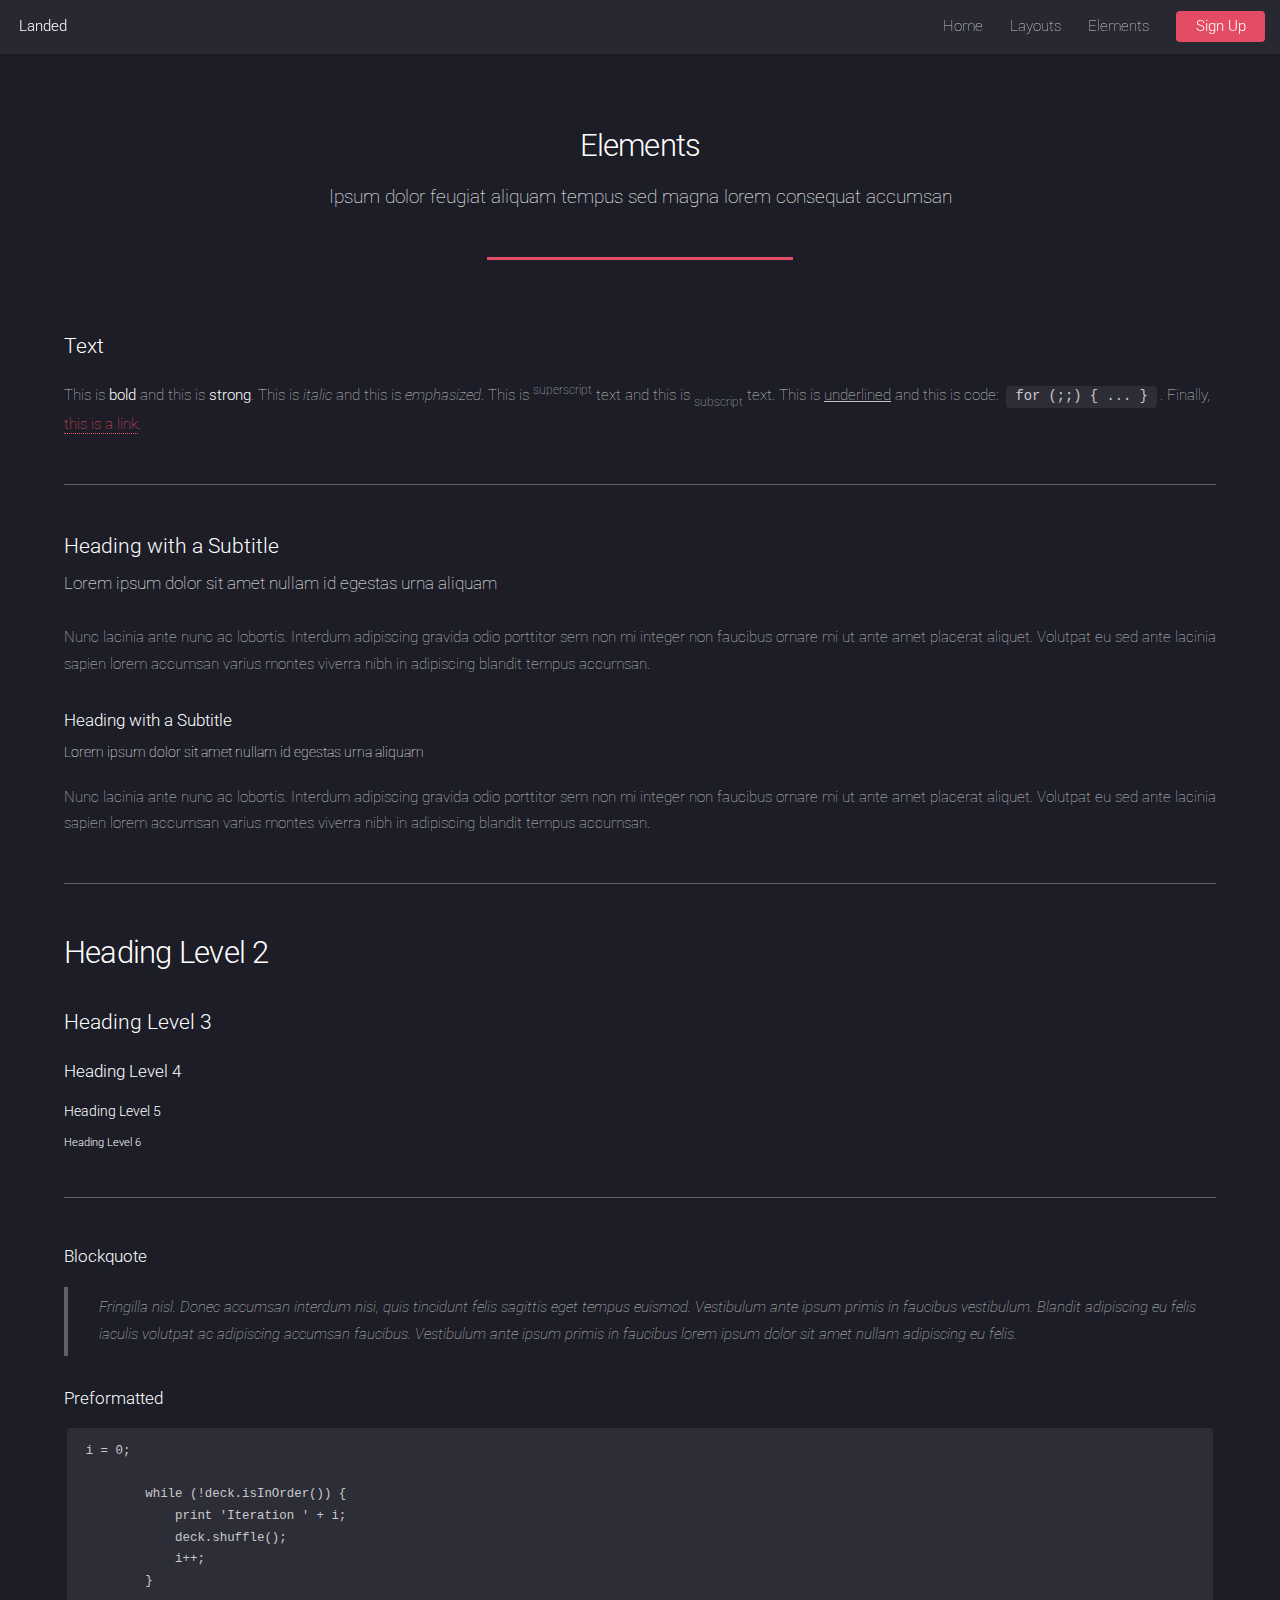
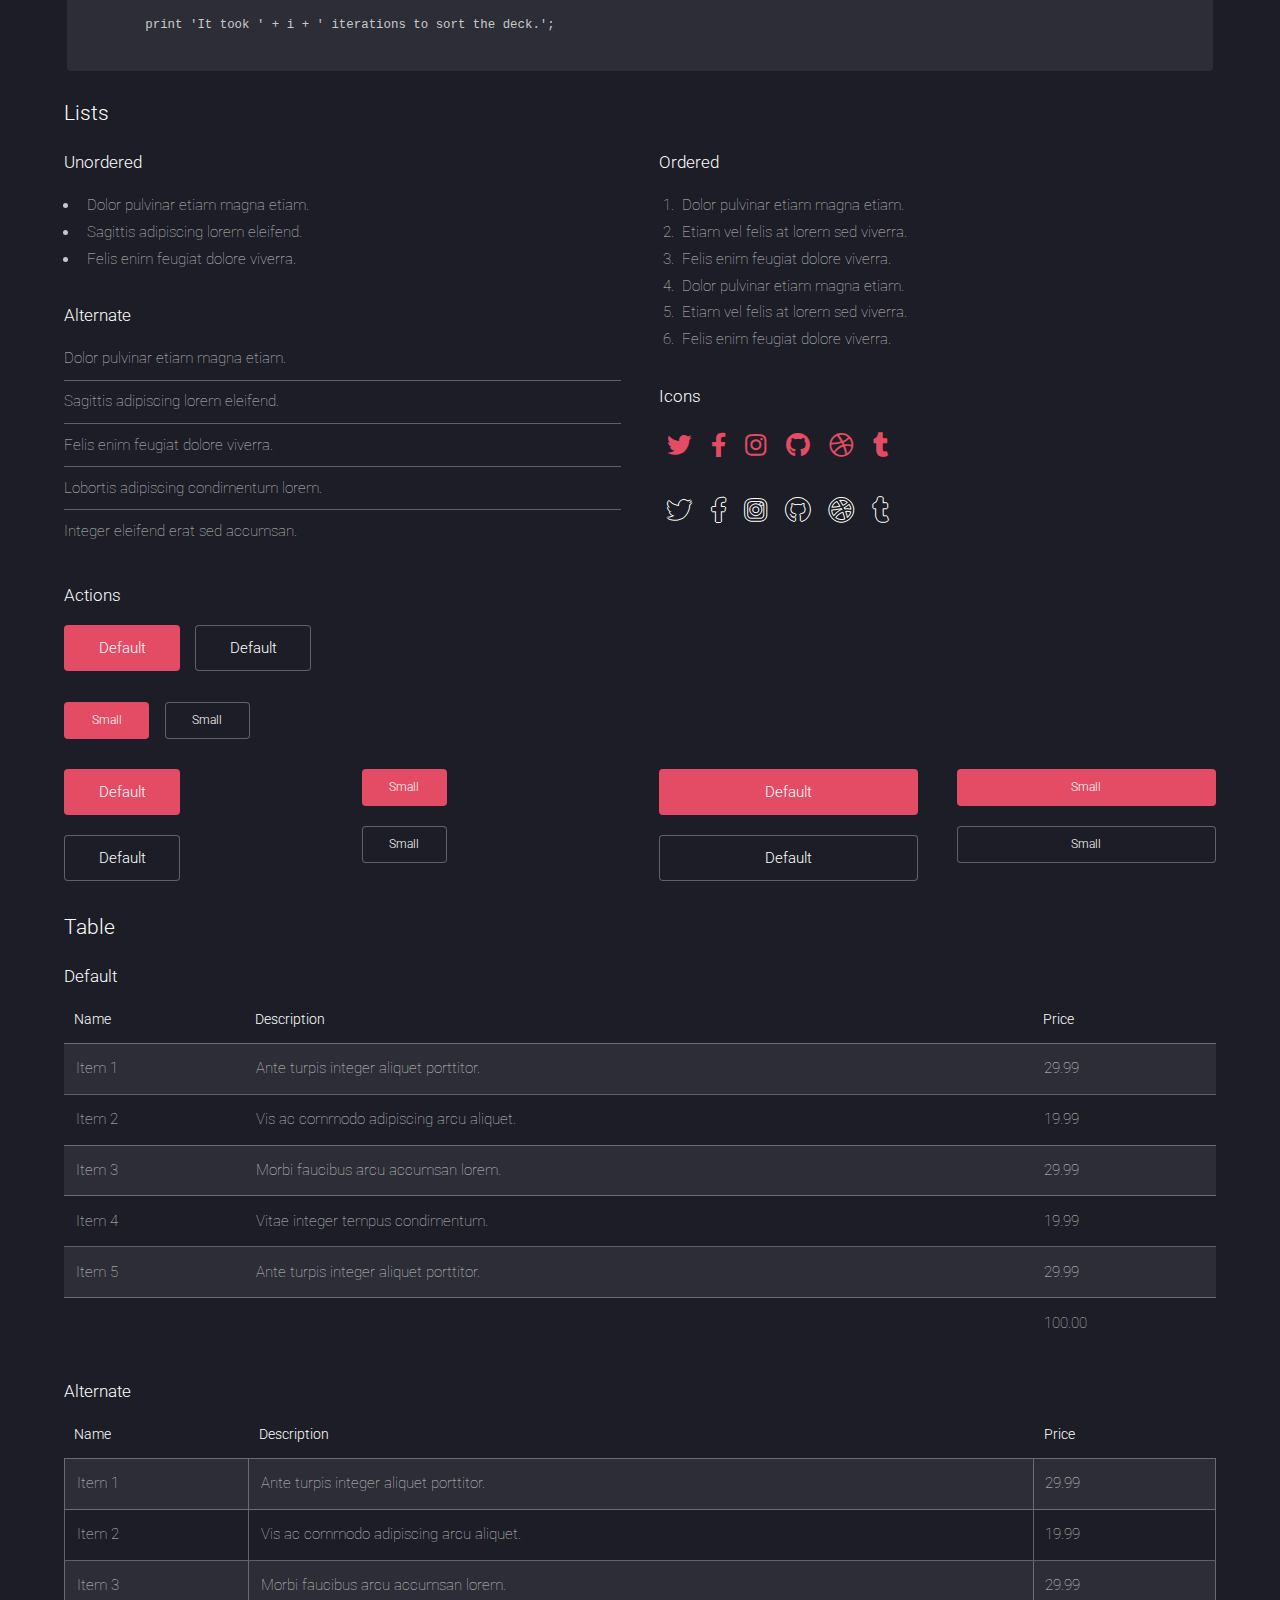
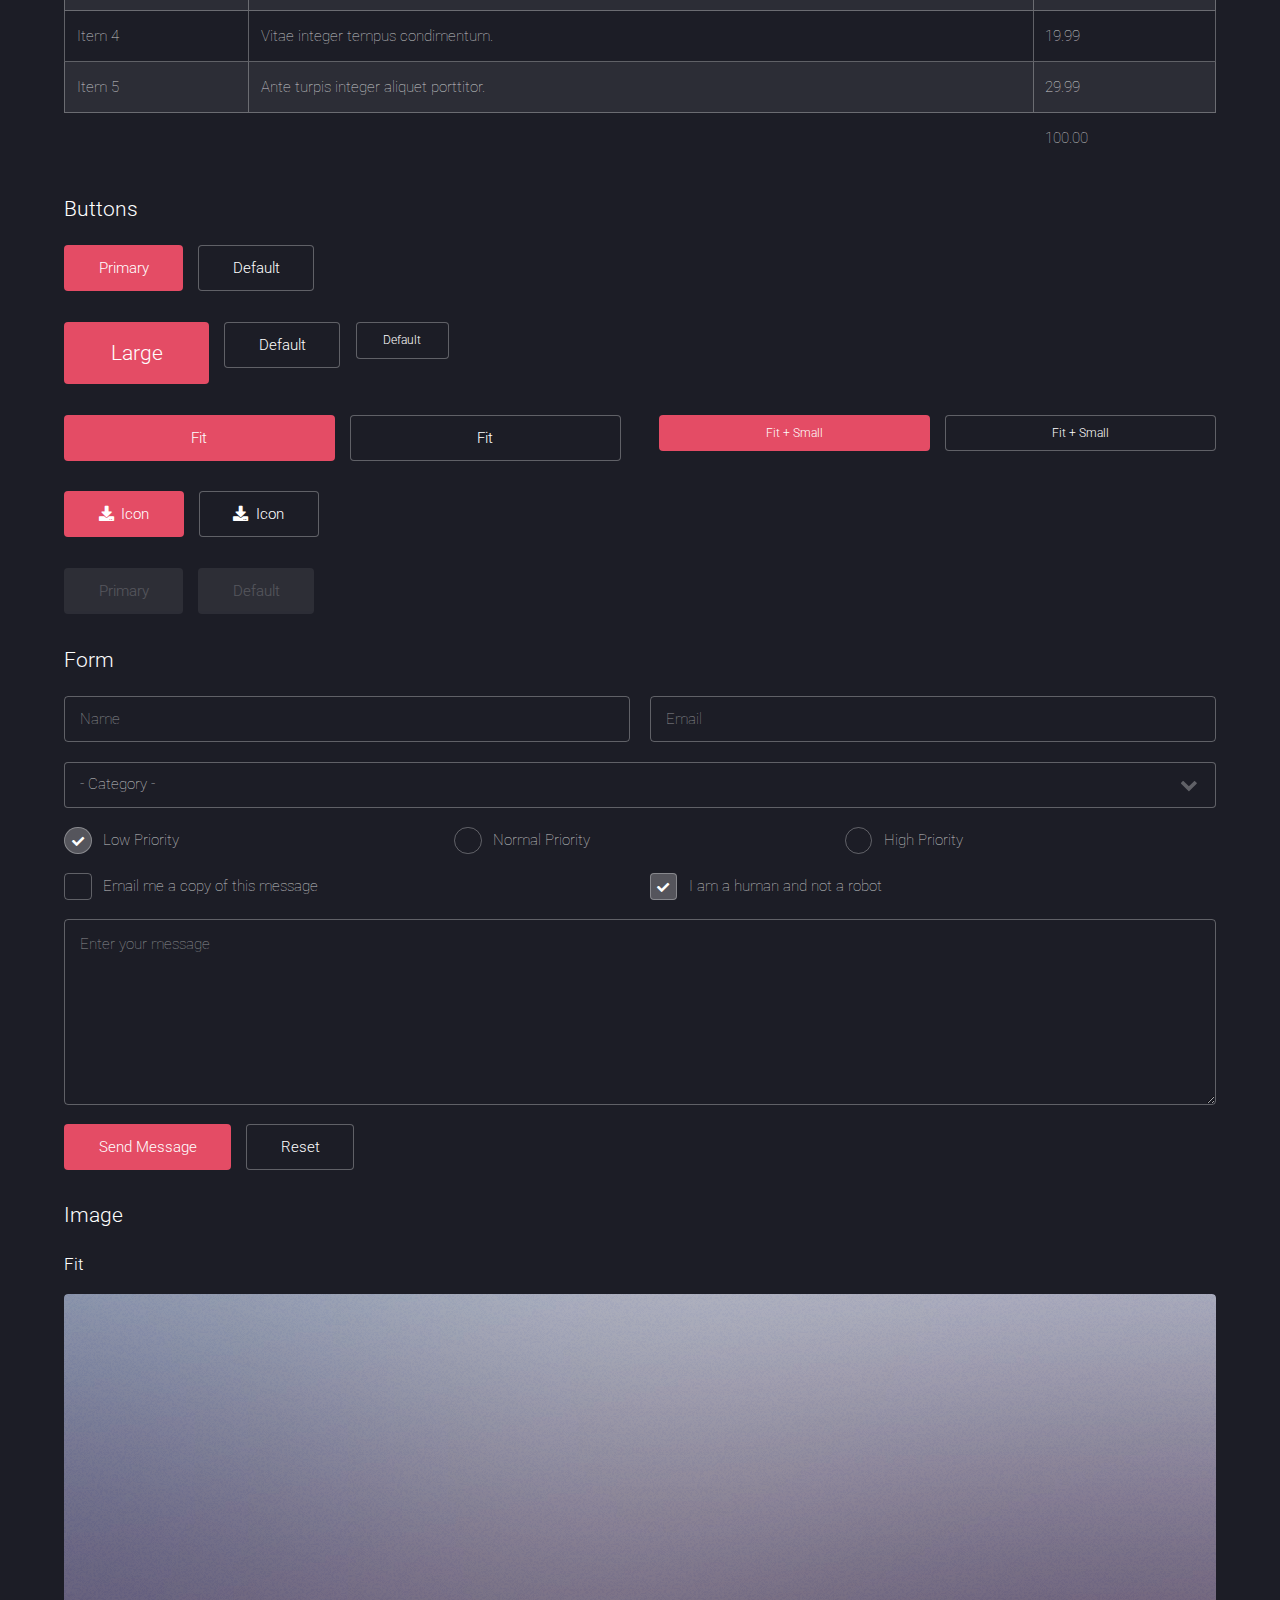
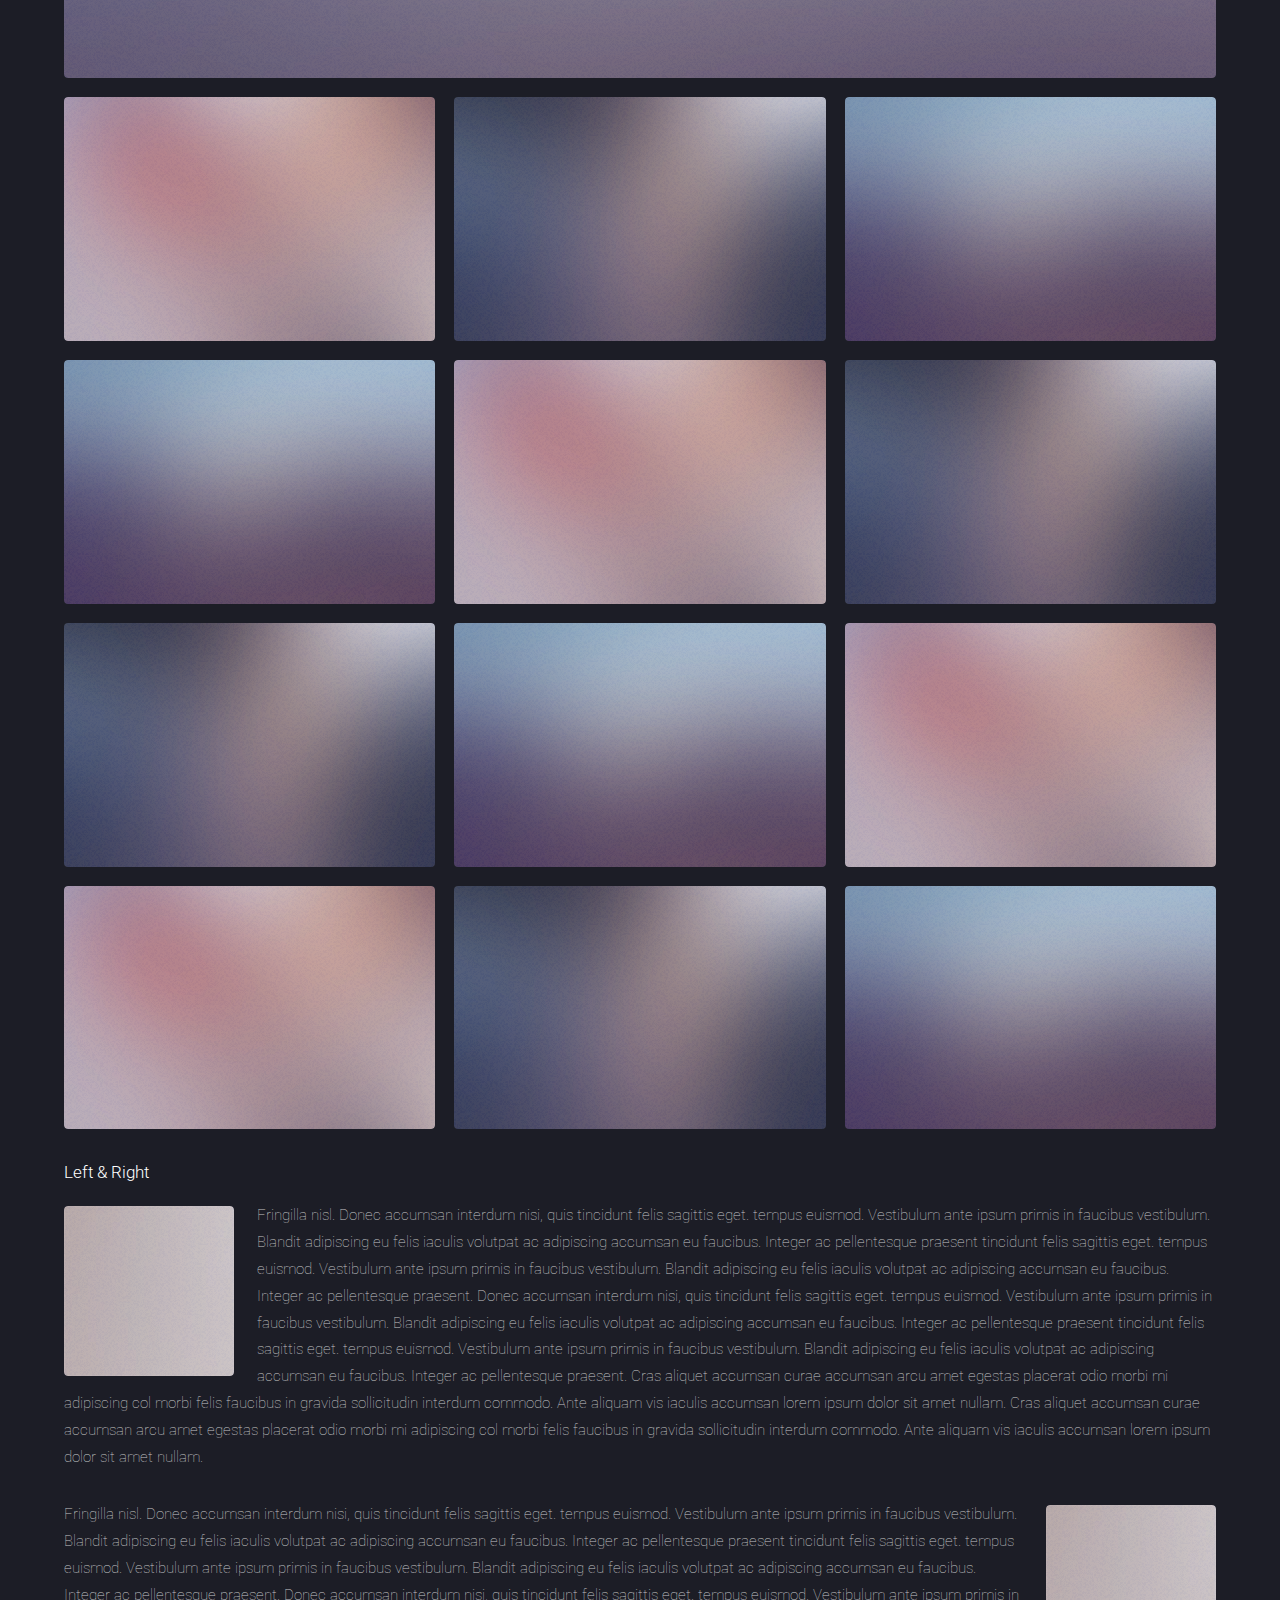
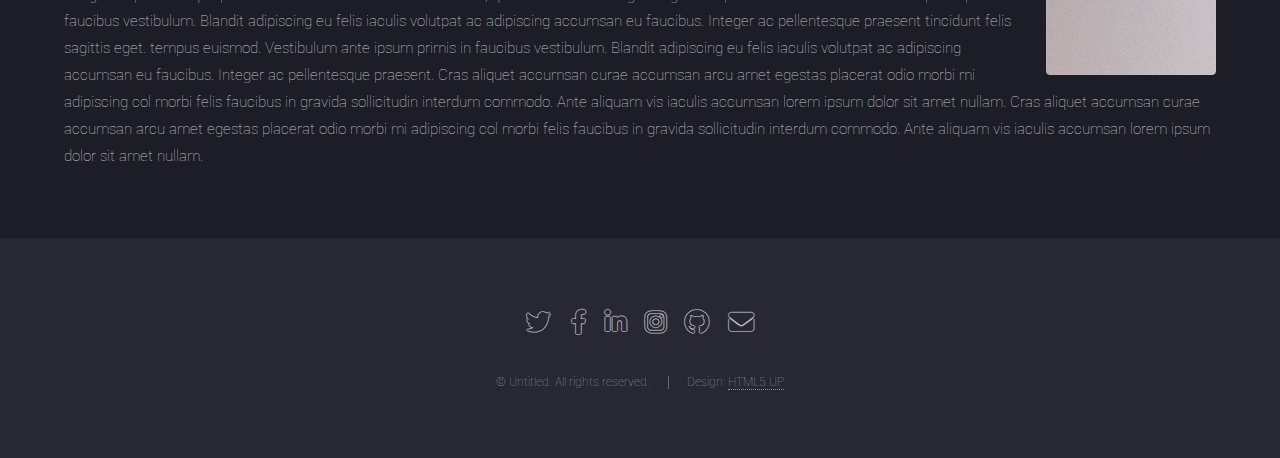
==== commit 9210a93f: "html5 just landed" ====
--- a/elements.html
+++ b/elements.html
@@ -1,382 +1,434 @@
+
+
 <!DOCTYPE HTML>
 <!--
-	Spectral by HTML5 UP
+	Landed by HTML5 UP
 	html5up.net | @ajlkn
 	Free for personal and commercial use under the CCA 3.0 license (html5up.net/license)
 -->
 <html>
 	<head>
-		<title>Elements - Spectral by HTML5 UP</title>
+		<title>Elements - Landed by HTML5 UP</title>
 		<meta charset="utf-8" />
 		<meta name="viewport" content="width=device-width, initial-scale=1, user-scalable=no" />
 		<link rel="stylesheet" href="assets/css/main.css" />
 		<noscript><link rel="stylesheet" href="assets/css/noscript.css" /></noscript>
 	</head>
 	<body class="is-preload">
-
-		<!-- Page Wrapper -->
-			<div id="page-wrapper">
-
-				<!-- Header -->
-					<header id="header">
-						<h1><a href="index.html">Spectral</a></h1>
-						<nav id="nav">
-							<ul>
-								<li class="special">
-									<a href="#menu" class="menuToggle"><span>Menu</span></a>
-									<div id="menu">
+		<div id="page-wrapper">
+
+			<!-- Header -->
+				<header id="header">
+					<h1 id="logo"><a href="index.html">Landed</a></h1>
+					<nav id="nav">
+						<ul>
+							<li><a href="index.html">Home</a></li>
+							<li>
+								<a href="#">Layouts</a>
+								<ul>
+									<li><a href="left-sidebar.html">Left Sidebar</a></li>
+									<li><a href="right-sidebar.html">Right Sidebar</a></li>
+									<li><a href="no-sidebar.html">No Sidebar</a></li>
+									<li>
+										<a href="#">Submenu</a>
 										<ul>
-											<li><a href="index.html">Home</a></li>
-											<li><a href="generic.html">Generic</a></li>
-											<li><a href="elements.html">Elements</a></li>
-											<li><a href="#">Sign Up</a></li>
-											<li><a href="#">Log In</a></li>
-										</ul>
-									</div>
-								</li>
-							</ul>
-						</nav>
-					</header>
-
-				<!-- Main -->
-					<article id="main">
-						<header>
+											<li><a href="#">Option 1</a></li>
+											<li><a href="#">Option 2</a></li>
+											<li><a href="#">Option 3</a></li>
+											<li><a href="#">Option 4</a></li>
+										</ul>
+									</li>
+								</ul>
+							</li>
+							<li><a href="elements.html">Elements</a></li>
+							<li><a href="#" class="button primary">Sign Up</a></li>
+						</ul>
+					</nav>
+				</header>
+
+			<!-- Main -->
+				<div id="main" class="wrapper style1">
+					<div class="container">
+						<header class="major">
 							<h2>Elements</h2>
-							<p>Aliquam ut ex ut interdum donec amet imperdiet eleifend</p>
+							<p>Ipsum dolor feugiat aliquam tempus sed magna lorem consequat accumsan</p>
 						</header>
-						<section class="wrapper style5">
-							<div class="inner">
-
-								<section>
-									<h4>Text</h4>
-									<p>This is <b>bold</b> and this is <strong>strong</strong>. This is <i>italic</i> and this is <em>emphasized</em>.
-									This is <sup>superscript</sup> text and this is <sub>subscript</sub> text.
-									This is <u>underlined</u> and this is code: <code>for (;;) { ... }</code>. Finally, <a href="#">this is a link</a>.</p>
-									<hr />
-									<header>
-										<h4>Heading with a Subtitle</h4>
-										<p>Lorem ipsum dolor sit amet nullam id egestas urna aliquam</p>
-									</header>
-									<p>Nunc lacinia ante nunc ac lobortis. Interdum adipiscing gravida odio porttitor sem non mi integer non faucibus ornare mi ut ante amet placerat aliquet. Volutpat eu sed ante lacinia sapien lorem accumsan varius montes viverra nibh in adipiscing blandit tempus accumsan.</p>
-									<header>
-										<h5>Heading with a Subtitle</h5>
-										<p>Lorem ipsum dolor sit amet nullam id egestas urna aliquam</p>
-									</header>
-									<p>Nunc lacinia ante nunc ac lobortis. Interdum adipiscing gravida odio porttitor sem non mi integer non faucibus ornare mi ut ante amet placerat aliquet. Volutpat eu sed ante lacinia sapien lorem accumsan varius montes viverra nibh in adipiscing blandit tempus accumsan.</p>
-									<hr />
-									<h2>Heading Level 2</h2>
-									<h3>Heading Level 3</h3>
-									<h4>Heading Level 4</h4>
-									<h5>Heading Level 5</h5>
-									<h6>Heading Level 6</h6>
-									<hr />
-									<h5>Blockquote</h5>
-									<blockquote>Fringilla nisl. Donec accumsan interdum nisi, quis tincidunt felis sagittis eget tempus euismod. Vestibulum ante ipsum primis in faucibus vestibulum. Blandit adipiscing eu felis iaculis volutpat ac adipiscing accumsan faucibus. Vestibulum ante ipsum primis in faucibus lorem ipsum dolor sit amet nullam adipiscing eu felis.</blockquote>
-									<h5>Preformatted</h5>
-									<pre><code>i = 0;
-
-while (!deck.isInOrder()) {
-  print 'Iteration ' + i;
-  deck.shuffle();
-  i++;
-}
-
-print 'It took ' + i + ' iterations to sort the deck.';</code></pre>
-								</section>
-
-								<section>
-									<h4>Lists</h4>
-									<div class="row">
+
+						<!-- Text -->
+							<section>
+								<h3>Text</h3>
+								<p>This is <b>bold</b> and this is <strong>strong</strong>. This is <i>italic</i> and this is <em>emphasized</em>.
+								This is <sup>superscript</sup> text and this is <sub>subscript</sub> text.
+								This is <u>underlined</u> and this is code: <code>for (;;) { ... }</code>. Finally, <a href="#">this is a link</a>.</p>
+
+								<hr />
+
+								<header>
+									<h3>Heading with a Subtitle</h3>
+									<p>Lorem ipsum dolor sit amet nullam id egestas urna aliquam</p>
+								</header>
+								<p>Nunc lacinia ante nunc ac lobortis. Interdum adipiscing gravida odio porttitor sem non mi integer non faucibus ornare mi ut ante amet placerat aliquet. Volutpat eu sed ante lacinia sapien lorem accumsan varius montes viverra nibh in adipiscing blandit tempus accumsan.</p>
+								<header>
+									<h4>Heading with a Subtitle</h4>
+									<p>Lorem ipsum dolor sit amet nullam id egestas urna aliquam</p>
+								</header>
+								<p>Nunc lacinia ante nunc ac lobortis. Interdum adipiscing gravida odio porttitor sem non mi integer non faucibus ornare mi ut ante amet placerat aliquet. Volutpat eu sed ante lacinia sapien lorem accumsan varius montes viverra nibh in adipiscing blandit tempus accumsan.</p>
+
+								<hr />
+
+								<h2>Heading Level 2</h2>
+								<h3>Heading Level 3</h3>
+								<h4>Heading Level 4</h4>
+								<h5>Heading Level 5</h5>
+								<h6>Heading Level 6</h6>
+
+								<hr />
+
+								<h4>Blockquote</h4>
+								<blockquote>Fringilla nisl. Donec accumsan interdum nisi, quis tincidunt felis sagittis eget tempus euismod. Vestibulum ante ipsum primis in faucibus vestibulum. Blandit adipiscing eu felis iaculis volutpat ac adipiscing accumsan faucibus. Vestibulum ante ipsum primis in faucibus lorem ipsum dolor sit amet nullam adipiscing eu felis.</blockquote>
+
+								<h4>Preformatted</h4>
+								<pre><code>i = 0;
+
+	while (!deck.isInOrder()) {
+	    print 'Iteration ' + i;
+	    deck.shuffle();
+	    i++;
+	}
+
+	print 'It took ' + i + ' iterations to sort the deck.';
+	</code></pre>
+							</section>
+
+						<!-- Lists -->
+							<section>
+								<h3>Lists</h3>
+								<div class="row">
+									<div class="col-6 col-12-xsmall">
+
+										<h4>Unordered</h4>
+										<ul>
+											<li>Dolor pulvinar etiam magna etiam.</li>
+											<li>Sagittis adipiscing lorem eleifend.</li>
+											<li>Felis enim feugiat dolore viverra.</li>
+										</ul>
+
+										<h4>Alternate</h4>
+										<ul class="alt">
+											<li>Dolor pulvinar etiam magna etiam.</li>
+											<li>Sagittis adipiscing lorem eleifend.</li>
+											<li>Felis enim feugiat dolore viverra.</li>
+											<li>Lobortis adipiscing condimentum lorem.</li>
+											<li>Integer eleifend erat sed accumsan.</li>
+										</ul>
+
+									</div>
+									<div class="col-6 col-12-xsmall">
+
+										<h4>Ordered</h4>
+										<ol>
+											<li>Dolor pulvinar etiam magna etiam.</li>
+											<li>Etiam vel felis at lorem sed viverra.</li>
+											<li>Felis enim feugiat dolore viverra.</li>
+											<li>Dolor pulvinar etiam magna etiam.</li>
+											<li>Etiam vel felis at lorem sed viverra.</li>
+											<li>Felis enim feugiat dolore viverra.</li>
+										</ol>
+
+										<h4>Icons</h4>
+										<ul class="icons">
+											<li><a href="#" class="icon brands fa-twitter"><span class="label">Twitter</span></a></li>
+											<li><a href="#" class="icon brands fa-facebook-f"><span class="label">Facebook</span></a></li>
+											<li><a href="#" class="icon brands fa-instagram"><span class="label">Instagram</span></a></li>
+											<li><a href="#" class="icon brands fa-github"><span class="label">Github</span></a></li>
+											<li><a href="#" class="icon brands fa-dribbble"><span class="label">Dribbble</span></a></li>
+											<li><a href="#" class="icon brands fa-tumblr"><span class="label">Tumblr</span></a></li>
+										</ul>
+										<ul class="icons">
+											<li><a href="#" class="icon brands alt fa-twitter"><span class="label">Twitter</span></a></li>
+											<li><a href="#" class="icon brands alt fa-facebook-f"><span class="label">Facebook</span></a></li>
+											<li><a href="#" class="icon brands alt fa-instagram"><span class="label">Instagram</span></a></li>
+											<li><a href="#" class="icon brands alt fa-github"><span class="label">Github</span></a></li>
+											<li><a href="#" class="icon brands alt fa-dribbble"><span class="label">Dribbble</span></a></li>
+											<li><a href="#" class="icon brands alt fa-tumblr"><span class="label">Tumblr</span></a></li>
+										</ul>
+
+									</div>
+								</div>
+
+								<h4>Actions</h4>
+								<ul class="actions">
+									<li><a href="#" class="button primary">Default</a></li>
+									<li><a href="#" class="button">Default</a></li>
+								</ul>
+								<ul class="actions small">
+									<li><a href="#" class="button primary small">Small</a></li>
+									<li><a href="#" class="button small">Small</a></li>
+								</ul>
+								<div class="row">
+									<div class="col-3 col-6-medium col-12-xsmall">
+										<ul class="actions stacked">
+											<li><a href="#" class="button primary">Default</a></li>
+											<li><a href="#" class="button">Default</a></li>
+										</ul>
+									</div>
+									<div class="col-3 col-6-medium col-12-xsmall">
+										<ul class="actions stacked">
+											<li><a href="#" class="button primary small">Small</a></li>
+											<li><a href="#" class="button small">Small</a></li>
+										</ul>
+									</div>
+									<div class="col-3 col-6-medium col-12-xsmall">
+										<ul class="actions stacked">
+											<li><a href="#" class="button primary fit">Default</a></li>
+											<li><a href="#" class="button fit">Default</a></li>
+										</ul>
+									</div>
+									<div class="col-3 col-6-medium col-12-xsmall">
+										<ul class="actions stacked">
+											<li><a href="#" class="button primary small fit">Small</a></li>
+											<li><a href="#" class="button small fit">Small</a></li>
+										</ul>
+									</div>
+								</div>
+							</section>
+
+						<!-- Table -->
+							<section>
+								<h3>Table</h3>
+								<h4>Default</h4>
+								<div class="table-wrapper">
+									<table>
+										<thead>
+											<tr>
+												<th>Name</th>
+												<th>Description</th>
+												<th>Price</th>
+											</tr>
+										</thead>
+										<tbody>
+											<tr>
+												<td>Item 1</td>
+												<td>Ante turpis integer aliquet porttitor.</td>
+												<td>29.99</td>
+											</tr>
+											<tr>
+												<td>Item 2</td>
+												<td>Vis ac commodo adipiscing arcu aliquet.</td>
+												<td>19.99</td>
+											</tr>
+											<tr>
+												<td>Item 3</td>
+												<td> Morbi faucibus arcu accumsan lorem.</td>
+												<td>29.99</td>
+											</tr>
+											<tr>
+												<td>Item 4</td>
+												<td>Vitae integer tempus condimentum.</td>
+												<td>19.99</td>
+											</tr>
+											<tr>
+												<td>Item 5</td>
+												<td>Ante turpis integer aliquet porttitor.</td>
+												<td>29.99</td>
+											</tr>
+										</tbody>
+										<tfoot>
+											<tr>
+												<td colspan="2"></td>
+												<td>100.00</td>
+											</tr>
+										</tfoot>
+									</table>
+								</div>
+								<h4>Alternate</h4>
+								<div class="table-wrapper">
+									<table class="alt">
+										<thead>
+											<tr>
+												<th>Name</th>
+												<th>Description</th>
+												<th>Price</th>
+											</tr>
+										</thead>
+										<tbody>
+											<tr>
+												<td>Item 1</td>
+												<td>Ante turpis integer aliquet porttitor.</td>
+												<td>29.99</td>
+											</tr>
+											<tr>
+												<td>Item 2</td>
+												<td>Vis ac commodo adipiscing arcu aliquet.</td>
+												<td>19.99</td>
+											</tr>
+											<tr>
+												<td>Item 3</td>
+												<td> Morbi faucibus arcu accumsan lorem.</td>
+												<td>29.99</td>
+											</tr>
+											<tr>
+												<td>Item 4</td>
+												<td>Vitae integer tempus condimentum.</td>
+												<td>19.99</td>
+											</tr>
+											<tr>
+												<td>Item 5</td>
+												<td>Ante turpis integer aliquet porttitor.</td>
+												<td>29.99</td>
+											</tr>
+										</tbody>
+										<tfoot>
+											<tr>
+												<td colspan="2"></td>
+												<td>100.00</td>
+											</tr>
+										</tfoot>
+									</table>
+								</div>
+							</section>
+
+						<!-- Buttons -->
+							<section>
+								<h3>Buttons</h3>
+								<ul class="actions">
+									<li><a href="#" class="button primary">Primary</a></li>
+									<li><a href="#" class="button">Default</a></li>
+								</ul>
+								<ul class="actions">
+									<li><a href="#" class="button primary large">Large</a></li>
+									<li><a href="#" class="button">Default</a></li>
+									<li><a href="#" class="button small">Default</a></li>
+								</ul>
+								<div class="row">
+									<div class="col-6 col-12-xsmall">
+										<ul class="actions fit">
+											<li><a href="#" class="button primary fit">Fit</a></li>
+											<li><a href="#" class="button fit">Fit</a></li>
+										</ul>
+									</div>
+									<div class="col-6 col-12-xsmall">
+										<ul class="actions fit small">
+											<li><a href="#" class="button primary fit small">Fit + Small</a></li>
+											<li><a href="#" class="button fit small">Fit + Small</a></li>
+										</ul>
+									</div>
+								</div>
+								<ul class="actions">
+									<li><a href="#" class="button primary icon solid fa-download">Icon</a></li>
+									<li><a href="#" class="button icon solid fa-download">Icon</a></li>
+								</ul>
+								<ul class="actions">
+									<li><span class="button primary disabled">Primary</span></li>
+									<li><span class="button disabled">Default</span></li>
+								</ul>
+							</section>
+
+						<!-- Form -->
+							<section>
+								<h3>Form</h3>
+								<form method="post" action="#">
+									<div class="row gtr-uniform gtr-50">
+										<div class="col-6 col-12-xsmall">
+											<input type="text" name="name" id="name" value="" placeholder="Name" />
+										</div>
+										<div class="col-6 col-12-xsmall">
+											<input type="email" name="email" id="email" value="" placeholder="Email" />
+										</div>
+										<div class="col-12">
+											<select name="category" id="category">
+												<option value="">- Category -</option>
+												<option value="1">Manufacturing</option>
+												<option value="1">Shipping</option>
+												<option value="1">Administration</option>
+												<option value="1">Human Resources</option>
+											</select>
+										</div>
+										<div class="col-4 col-12-medium">
+											<input type="radio" id="priority-low" name="priority" checked>
+											<label for="priority-low">Low Priority</label>
+										</div>
+										<div class="col-4 col-12-medium">
+											<input type="radio" id="priority-normal" name="priority">
+											<label for="priority-normal">Normal Priority</label>
+										</div>
+										<div class="col-4 col-12-medium">
+											<input type="radio" id="priority-high" name="priority">
+											<label for="priority-high">High Priority</label>
+										</div>
 										<div class="col-6 col-12-medium">
-											<h5>Unordered</h5>
-											<ul>
-												<li>Dolor pulvinar etiam.</li>
-												<li>Sagittis adipiscing.</li>
-												<li>Felis enim feugiat.</li>
+											<input type="checkbox" id="copy" name="copy">
+											<label for="copy">Email me a copy of this message</label>
+										</div>
+										<div class="col-6 col-12-medium">
+											<input type="checkbox" id="human" name="human" checked>
+											<label for="human">I am a human and not a robot</label>
+										</div>
+										<div class="col-12">
+											<textarea name="message" id="message" placeholder="Enter your message" rows="6"></textarea>
+										</div>
+										<div class="col-12">
+											<ul class="actions">
+												<li><input type="submit" value="Send Message" class="primary" /></li>
+												<li><input type="reset" value="Reset" /></li>
 											</ul>
-											<h5>Alternate</h5>
-											<ul class="alt">
-												<li>Dolor pulvinar etiam.</li>
-												<li>Sagittis adipiscing.</li>
-												<li>Felis enim feugiat.</li>
-											</ul>
-										</div>
-										<div class="col-6 col-12-medium">
-											<h5>Ordered</h5>
-											<ol>
-												<li>Dolor pulvinar etiam.</li>
-												<li>Etiam vel felis viverra.</li>
-												<li>Felis enim feugiat.</li>
-												<li>Dolor pulvinar etiam.</li>
-												<li>Etiam vel felis lorem.</li>
-												<li>Felis enim et feugiat.</li>
-											</ol>
-											<h5>Icons</h5>
-											<ul class="icons">
-												<li><a href="#" class="icon brands fa-twitter"><span class="label">Twitter</span></a></li>
-												<li><a href="#" class="icon brands fa-facebook-f"><span class="label">Facebook</span></a></li>
-												<li><a href="#" class="icon brands fa-instagram"><span class="label">Instagram</span></a></li>
-												<li><a href="#" class="icon brands fa-github"><span class="label">Github</span></a></li>
-											</ul>
-										</div>
-									</div>
-									<h5>Actions</h5>
-									<div class="row">
-										<div class="col-6 col-12-medium">
-											<ul class="actions">
-												<li><a href="#" class="button primary">Default</a></li>
-												<li><a href="#" class="button">Default</a></li>
-											</ul>
-											<ul class="actions small">
-												<li><a href="#" class="button primary small">Small</a></li>
-												<li><a href="#" class="button small">Small</a></li>
-											</ul>
-											<ul class="actions stacked">
-												<li><a href="#" class="button primary">Default</a></li>
-												<li><a href="#" class="button">Default</a></li>
-											</ul>
-											<ul class="actions stacked">
-												<li><a href="#" class="button primary small">Small</a></li>
-												<li><a href="#" class="button small">Small</a></li>
-											</ul>
-										</div>
-										<div class="col-6 col-12-medium">
-											<ul class="actions stacked">
-												<li><a href="#" class="button primary fit">Default</a></li>
-												<li><a href="#" class="button fit">Default</a></li>
-											</ul>
-											<ul class="actions stacked">
-												<li><a href="#" class="button primary small fit">Small</a></li>
-												<li><a href="#" class="button small fit">Small</a></li>
-											</ul>
-										</div>
-									</div>
-								</section>
-
-								<section>
-									<h4>Table</h4>
-									<h5>Default</h5>
-									<div class="table-wrapper">
-										<table>
-											<thead>
-												<tr>
-													<th>Name</th>
-													<th>Description</th>
-													<th>Price</th>
-												</tr>
-											</thead>
-											<tbody>
-												<tr>
-													<td>Item One</td>
-													<td>Ante turpis integer aliquet porttitor.</td>
-													<td>29.99</td>
-												</tr>
-												<tr>
-													<td>Item Two</td>
-													<td>Vis ac commodo adipiscing arcu aliquet.</td>
-													<td>19.99</td>
-												</tr>
-												<tr>
-													<td>Item Three</td>
-													<td> Morbi faucibus arcu accumsan lorem.</td>
-													<td>29.99</td>
-												</tr>
-												<tr>
-													<td>Item Four</td>
-													<td>Vitae integer tempus condimentum.</td>
-													<td>19.99</td>
-												</tr>
-												<tr>
-													<td>Item Five</td>
-													<td>Ante turpis integer aliquet porttitor.</td>
-													<td>29.99</td>
-												</tr>
-											</tbody>
-											<tfoot>
-												<tr>
-													<td colspan="2"></td>
-													<td>100.00</td>
-												</tr>
-											</tfoot>
-										</table>
-									</div>
-
-									<h5>Alternate</h5>
-									<div class="table-wrapper">
-										<table class="alt">
-											<thead>
-												<tr>
-													<th>Name</th>
-													<th>Description</th>
-													<th>Price</th>
-												</tr>
-											</thead>
-											<tbody>
-												<tr>
-													<td>Item One</td>
-													<td>Ante turpis integer aliquet porttitor.</td>
-													<td>29.99</td>
-												</tr>
-												<tr>
-													<td>Item Two</td>
-													<td>Vis ac commodo adipiscing arcu aliquet.</td>
-													<td>19.99</td>
-												</tr>
-												<tr>
-													<td>Item Three</td>
-													<td> Morbi faucibus arcu accumsan lorem.</td>
-													<td>29.99</td>
-												</tr>
-												<tr>
-													<td>Item Four</td>
-													<td>Vitae integer tempus condimentum.</td>
-													<td>19.99</td>
-												</tr>
-												<tr>
-													<td>Item Five</td>
-													<td>Ante turpis integer aliquet porttitor.</td>
-													<td>29.99</td>
-												</tr>
-											</tbody>
-											<tfoot>
-												<tr>
-													<td colspan="2"></td>
-													<td>100.00</td>
-												</tr>
-											</tfoot>
-										</table>
-									</div>
-								</section>
-
-								<section>
-									<h4>Buttons</h4>
-									<ul class="actions">
-										<li><a href="#" class="button primary">Primary</a></li>
-										<li><a href="#" class="button">Default</a></li>
-									</ul>
-									<ul class="actions">
-										<li><a href="#" class="button large">Large</a></li>
-										<li><a href="#" class="button">Default</a></li>
-										<li><a href="#" class="button small">Small</a></li>
-									</ul>
-									<ul class="actions fit">
-										<li><a href="#" class="button fit">Fit</a></li>
-										<li><a href="#" class="button primary fit">Fit</a></li>
-										<li><a href="#" class="button fit">Fit</a></li>
-									</ul>
-									<ul class="actions fit small">
-										<li><a href="#" class="button primary fit small">Fit + Small</a></li>
-										<li><a href="#" class="button fit small">Fit + Small</a></li>
-										<li><a href="#" class="button primary fit small">Fit + Small</a></li>
-									</ul>
-									<ul class="actions">
-										<li><a href="#" class="button primary icon solid fa-download">Icon</a></li>
-										<li><a href="#" class="button icon solid fa-download">Icon</a></li>
-									</ul>
-									<ul class="actions">
-										<li><span class="button primary disabled">Disabled</span></li>
-										<li><span class="button disabled">Disabled</span></li>
-									</ul>
-								</section>
-
-								<section>
-									<h4>Form</h4>
-									<form method="post" action="#">
-										<div class="row gtr-uniform">
-											<div class="col-6 col-12-xsmall">
-												<input type="text" name="demo-name" id="demo-name" value="" placeholder="Name" />
-											</div>
-											<div class="col-6 col-12-xsmall">
-												<input type="email" name="demo-email" id="demo-email" value="" placeholder="Email" />
-											</div>
-											<div class="col-12">
-												<select name="demo-category" id="demo-category">
-													<option value="">- Category -</option>
-													<option value="1">Manufacturing</option>
-													<option value="1">Shipping</option>
-													<option value="1">Administration</option>
-													<option value="1">Human Resources</option>
-												</select>
-											</div>
-											<div class="col-4 col-12-small">
-												<input type="radio" id="demo-priority-low" name="demo-priority" checked>
-												<label for="demo-priority-low">Low</label>
-											</div>
-											<div class="col-4 col-12-small">
-												<input type="radio" id="demo-priority-normal" name="demo-priority">
-												<label for="demo-priority-normal">Normal</label>
-											</div>
-											<div class="col-4 col-12-small">
-												<input type="radio" id="demo-priority-high" name="demo-priority">
-												<label for="demo-priority-high">High</label>
-											</div>
-											<div class="col-6 col-12-small">
-												<input type="checkbox" id="demo-copy" name="demo-copy">
-												<label for="demo-copy">Email me a copy</label>
-											</div>
-											<div class="col-6 col-12-small">
-												<input type="checkbox" id="demo-human" name="demo-human" checked>
-												<label for="demo-human">Not a robot</label>
-											</div>
-											<div class="col-12">
-												<textarea name="demo-message" id="demo-message" placeholder="Enter your message" rows="6"></textarea>
-											</div>
-											<div class="col-12">
-												<ul class="actions">
-													<li><input type="submit" value="Send Message" class="primary" /></li>
-													<li><input type="reset" value="Reset" /></li>
-												</ul>
-											</div>
-										</div>
-									</form>
-								</section>
-
-								<section>
-									<h4>Image</h4>
-									<h5>Fit</h5>
-									<div class="box alt">
-										<div class="row gtr-50 gtr-uniform">
-											<div class="col-12"><span class="image fit"><img src="images/banner.jpg" alt="" /></span></div>
-											<div class="col-4"><span class="image fit"><img src="images/pic01.jpg" alt="" /></span></div>
-											<div class="col-4"><span class="image fit"><img src="images/pic02.jpg" alt="" /></span></div>
-											<div class="col-4"><span class="image fit"><img src="images/pic03.jpg" alt="" /></span></div>
-											<div class="col-4"><span class="image fit"><img src="images/pic03.jpg" alt="" /></span></div>
-											<div class="col-4"><span class="image fit"><img src="images/pic02.jpg" alt="" /></span></div>
-											<div class="col-4"><span class="image fit"><img src="images/pic01.jpg" alt="" /></span></div>
-											<div class="col-4"><span class="image fit"><img src="images/pic02.jpg" alt="" /></span></div>
-											<div class="col-4"><span class="image fit"><img src="images/pic01.jpg" alt="" /></span></div>
-											<div class="col-4"><span class="image fit"><img src="images/pic03.jpg" alt="" /></span></div>
-										</div>
-									</div>
-									<h5>Left &amp; Right</h5>
-									<p><span class="image left"><img src="images/pic04.jpg" alt="" /></span>Morbi mattis mi consectetur tortor elementum, varius pellentesque velit convallis. Aenean tincidunt lectus auctor mauris maximus, ac scelerisque ipsum tempor. Duis vulputate ex et ex tincidunt, quis lacinia velit aliquet. Duis non efficitur nisi, id malesuada justo. Maecenas sagittis felis ac sagittis semper. Curabitur purus leo, tempus sed finibus eget, fringilla quis risus. Maecenas et lorem quis sem varius sagittis et a est. Maecenas iaculis iaculis sem. Donec vel dolor at arcu tincidunt bibendum. Interdum et malesuada fames ac ante ipsum primis in faucibus. Fusce ut aliquet justo. Donec id neque ipsum. Integer eget ultricies odio. Nam vel ex a orci fringilla tincidunt. Aliquam eleifend ligula non velit accumsan cursus. Etiam ut gravida sapien. Morbi mattis mi consectetur tortor elementum, varius pellentesque velit convallis. Aenean tincidunt lectus auctor mauris maximus, ac scelerisque ipsum tempor. Duis vulputate ex et ex tincidunt, quis lacinia velit aliquet. Duis non efficitur nisi, id malesuada justo. Maecenas sagittis felis ac sagittis semper. Curabitur purus leo, tempus sed finibus eget, fringilla quis risus. Maecenas et lorem quis sem varius sagittis et a est. Maecenas iaculis iaculis sem. Donec vel dolor at arcu tincidunt bibendum. Interdum et malesuada fames ac ante ipsum primis in faucibus. Fusce ut aliquet justo. Donec id neque ipsum. Integer eget ultricies odio. Nam vel ex a orci fringilla tincidunt. Aliquam eleifend ligula non velit accumsan cursus. Etiam ut gravida sapien.</p>
-									<p><span class="image right"><img src="images/pic05.jpg" alt="" /></span>Vestibulum ultrices risus velit, sit amet blandit massa auctor sit amet. Sed eu lectus sem. Phasellus in odio at ipsum porttitor mollis id vel diam. Praesent sit amet posuere risus, eu faucibus lectus. Vivamus ex ligula, tempus pulvinar ipsum in, auctor porta quam. Proin nec dui cursus, posuere dui eget interdum. Fusce lectus magna, sagittis at facilisis vitae, pellentesque at etiam. Quisque posuere leo quis sem commodo, vel scelerisque nisi scelerisque. Suspendisse id quam vel tortor tincidunt suscipit. Nullam auctor orci eu dolor consectetur, interdum ullamcorper ante tincidunt. Mauris felis nec felis elementum varius. Nam sapien ante, varius in pulvinar vitae, rhoncus id massa. Donec varius ex in mauris ornare, eget euismod urna egestas. Etiam lacinia tempor ipsum, sodales porttitor justo. Aliquam dolor quam, semper in tortor eu, volutpat efficitur quam. Fusce nec fermentum nisl. Aenean erat diam, tempus aliquet erat. Etiam iaculis nulla ipsum, et pharetra libero rhoncus ut. Phasellus rutrum cursus velit, eget condimentum nunc blandit vel. In at pulvinar lectus. Morbi diam ante, vulputate et imperdiet eget, fermentum non dolor. Ut eleifend sagittis tincidunt. Sed viverra commodo mi, ac rhoncus justo. Duis neque ligula, elementum ut enim vel, posuere finibus justo. Vivamus facilisis maximus nibh quis pulvinar. Quisque hendrerit in ipsum id tellus facilisis fermentum. Proin mauris dui.</p>
-								</section>
-
-							</div>
-						</section>
-					</article>
-
-				<!-- Footer -->
-					<footer id="footer">
-						<ul class="icons">
-							<li><a href="#" class="icon brands fa-twitter"><span class="label">Twitter</span></a></li>
-							<li><a href="#" class="icon brands fa-facebook-f"><span class="label">Facebook</span></a></li>
-							<li><a href="#" class="icon brands fa-instagram"><span class="label">Instagram</span></a></li>
-							<li><a href="#" class="icon brands fa-dribbble"><span class="label">Dribbble</span></a></li>
-							<li><a href="#" class="icon solid fa-envelope"><span class="label">Email</span></a></li>
-						</ul>
-						<ul class="copyright">
-							<li>&copy; Untitled</li><li>Design: <a href="http://html5up.net">HTML5 UP</a></li>
-						</ul>
-					</footer>
-
-			</div>
+										</div>
+									</div>
+								</form>
+							</section>
+
+						<!-- Image -->
+							<section>
+								<h3>Image</h3>
+								<h4>Fit</h4>
+								<div class="box alt">
+									<div class="row gtr-50 gtr-uniform">
+										<div class="col-12"><span class="image fit"><img src="images/pic07.jpg" alt="" /></span></div>
+										<div class="col-4 col-6-xsmall"><span class="image fit"><img src="images/pic02.jpg" alt="" /></span></div>
+										<div class="col-4 col-6-xsmall"><span class="image fit"><img src="images/pic03.jpg" alt="" /></span></div>
+										<div class="col-4 col-6-xsmall"><span class="image fit"><img src="images/pic04.jpg" alt="" /></span></div>
+										<div class="col-4 col-6-xsmall"><span class="image fit"><img src="images/pic04.jpg" alt="" /></span></div>
+										<div class="col-4 col-6-xsmall"><span class="image fit"><img src="images/pic02.jpg" alt="" /></span></div>
+										<div class="col-4 col-6-xsmall"><span class="image fit"><img src="images/pic03.jpg" alt="" /></span></div>
+										<div class="col-4 col-6-xsmall"><span class="image fit"><img src="images/pic03.jpg" alt="" /></span></div>
+										<div class="col-4 col-6-xsmall"><span class="image fit"><img src="images/pic04.jpg" alt="" /></span></div>
+										<div class="col-4 col-6-xsmall"><span class="image fit"><img src="images/pic02.jpg" alt="" /></span></div>
+										<div class="col-4 col-6-xsmall"><span class="image fit"><img src="images/pic02.jpg" alt="" /></span></div>
+										<div class="col-4 col-6-xsmall"><span class="image fit"><img src="images/pic03.jpg" alt="" /></span></div>
+										<div class="col-4 col-6-xsmall"><span class="image fit"><img src="images/pic04.jpg" alt="" /></span></div>
+									</div>
+								</div>
+
+								<h4>Left &amp; Right</h4>
+								<p><span class="image left"><img src="images/pic08.jpg" alt="" /></span>Fringilla nisl. Donec accumsan interdum nisi, quis tincidunt felis sagittis eget. tempus euismod. Vestibulum ante ipsum primis in faucibus vestibulum. Blandit adipiscing eu felis iaculis volutpat ac adipiscing accumsan eu faucibus. Integer ac pellentesque praesent tincidunt felis sagittis eget. tempus euismod. Vestibulum ante ipsum primis in faucibus vestibulum. Blandit adipiscing eu felis iaculis volutpat ac adipiscing accumsan eu faucibus. Integer ac pellentesque praesent. Donec accumsan interdum nisi, quis tincidunt felis sagittis eget. tempus euismod. Vestibulum ante ipsum primis in faucibus vestibulum. Blandit adipiscing eu felis iaculis volutpat ac adipiscing accumsan eu faucibus. Integer ac pellentesque praesent tincidunt felis sagittis eget. tempus euismod. Vestibulum ante ipsum primis in faucibus vestibulum. Blandit adipiscing eu felis iaculis volutpat ac adipiscing accumsan eu faucibus. Integer ac pellentesque praesent. Cras aliquet accumsan curae accumsan arcu amet egestas placerat odio morbi mi adipiscing col morbi felis faucibus in gravida sollicitudin interdum commodo. Ante aliquam vis iaculis accumsan lorem ipsum dolor sit amet nullam. Cras aliquet accumsan curae accumsan arcu amet egestas placerat odio morbi mi adipiscing col morbi felis faucibus in gravida sollicitudin interdum commodo. Ante aliquam vis iaculis accumsan lorem ipsum dolor sit amet nullam.</p>
+								<p><span class="image right"><img src="images/pic08.jpg" alt="" /></span>Fringilla nisl. Donec accumsan interdum nisi, quis tincidunt felis sagittis eget. tempus euismod. Vestibulum ante ipsum primis in faucibus vestibulum. Blandit adipiscing eu felis iaculis volutpat ac adipiscing accumsan eu faucibus. Integer ac pellentesque praesent tincidunt felis sagittis eget. tempus euismod. Vestibulum ante ipsum primis in faucibus vestibulum. Blandit adipiscing eu felis iaculis volutpat ac adipiscing accumsan eu faucibus. Integer ac pellentesque praesent. Donec accumsan interdum nisi, quis tincidunt felis sagittis eget. tempus euismod. Vestibulum ante ipsum primis in faucibus vestibulum. Blandit adipiscing eu felis iaculis volutpat ac adipiscing accumsan eu faucibus. Integer ac pellentesque praesent tincidunt felis sagittis eget. tempus euismod. Vestibulum ante ipsum primis in faucibus vestibulum. Blandit adipiscing eu felis iaculis volutpat ac adipiscing accumsan eu faucibus. Integer ac pellentesque praesent. Cras aliquet accumsan curae accumsan arcu amet egestas placerat odio morbi mi adipiscing col morbi felis faucibus in gravida sollicitudin interdum commodo. Ante aliquam vis iaculis accumsan lorem ipsum dolor sit amet nullam. Cras aliquet accumsan curae accumsan arcu amet egestas placerat odio morbi mi adipiscing col morbi felis faucibus in gravida sollicitudin interdum commodo. Ante aliquam vis iaculis accumsan lorem ipsum dolor sit amet nullam.</p>
+							</section>
+
+					</div>
+				</div>
+
+			<!-- Footer -->
+				<footer id="footer">
+					<ul class="icons">
+						<li><a href="#" class="icon brands alt fa-twitter"><span class="label">Twitter</span></a></li>
+						<li><a href="#" class="icon brands alt fa-facebook-f"><span class="label">Facebook</span></a></li>
+						<li><a href="#" class="icon brands alt fa-linkedin-in"><span class="label">LinkedIn</span></a></li>
+						<li><a href="#" class="icon brands alt fa-instagram"><span class="label">Instagram</span></a></li>
+						<li><a href="#" class="icon brands alt fa-github"><span class="label">GitHub</span></a></li>
+						<li><a href="#" class="icon solid alt fa-envelope"><span class="label">Email</span></a></li>
+					</ul>
+					<ul class="copyright">
+						<li>&copy; Untitled. All rights reserved.</li><li>Design: <a href="http://html5up.net">HTML5 UP</a></li>
+					</ul>
+				</footer>
+
+		</div>
 
 		<!-- Scripts -->
 			<script src="assets/js/jquery.min.js"></script>
+			<script src="assets/js/jquery.scrolly.min.js"></script>
+			<script src="assets/js/jquery.dropotron.min.js"></script>
 			<script src="assets/js/jquery.scrollex.min.js"></script>
-			<script src="assets/js/jquery.scrolly.min.js"></script>
 			<script src="assets/js/browser.min.js"></script>
 			<script src="assets/js/breakpoints.min.js"></script>
 			<script src="assets/js/util.js"></script>
--- a/assets/css/main.css
+++ b/assets/css/main.css
@@ -1,8 +1,8 @@
-@import url(fontawesome-all.min.css);
-@import url("https://fonts.googleapis.com/css?family=Open+Sans:400,400italic,600,600italic,800,800italic");
+@import url("fontawesome-all.min.css");
+@import url("https://fonts.googleapis.com/css?family=Roboto:100,300,100italic,300italic");
 
 /*
-	Spectral by HTML5 UP
+	Landed by HTML5 UP
 	html5up.net | @ajlkn
 	Free for personal and commercial use under the CCA 3.0 license (html5up.net/license)
 */
@@ -74,10 +74,6 @@
 
 /* Basic */
 
-	@-ms-viewport {
-		width: device-width;
-	}
-
 	html {
 		box-sizing: border-box;
 	}
@@ -86,72 +82,47 @@
 		box-sizing: inherit;
 	}
 
-	body {
-		background: #2e3842;
-	}
-
-		body.is-preload *, body.is-preload *:before, body.is-preload *:after {
-			-moz-animation: none !important;
-			-webkit-animation: none !important;
-			-ms-animation: none !important;
-			animation: none !important;
-			-moz-transition: none !important;
-			-webkit-transition: none !important;
-			-ms-transition: none !important;
-			transition: none !important;
-		}
+	html, body {
+		background: #1c1d26;
+	}
+
+	body.is-preload *, body.is-preload *:before, body.is-preload *:after {
+		-moz-animation: none !important;
+		-webkit-animation: none !important;
+		-ms-animation: none !important;
+		animation: none !important;
+		-moz-transition: none !important;
+		-webkit-transition: none !important;
+		-ms-transition: none !important;
+		transition: none !important;
+	}
 
 	body, input, select, textarea {
-		color: #fff;
-		font-family: "Open Sans", Helvetica, sans-serif;
+		color: rgba(255, 255, 255, 0.75);
+		font-family: "Roboto", Helvetica, sans-serif;
 		font-size: 15pt;
-		font-weight: 400;
-		letter-spacing: 0.075em;
-		line-height: 1.65em;
-	}
-
-		@media screen and (max-width: 1680px) {
-
-			body, input, select, textarea {
-				font-size: 13pt;
-			}
-
-		}
-
-		@media screen and (max-width: 1280px) {
-
-			body, input, select, textarea {
-				font-size: 12pt;
-			}
-
-		}
-
-		@media screen and (max-width: 736px) {
-
-			body, input, select, textarea {
-				font-size: 11pt;
-				letter-spacing: 0.0375em;
-			}
-
-		}
+		font-weight: 100;
+		line-height: 1.75em;
+	}
 
 	a {
-		-moz-transition: color 0.2s ease, border-bottom-color 0.2s ease;
-		-webkit-transition: color 0.2s ease, border-bottom-color 0.2s ease;
-		-ms-transition: color 0.2s ease, border-bottom-color 0.2s ease;
-		transition: color 0.2s ease, border-bottom-color 0.2s ease;
+		-moz-transition: border-color 0.2s ease-in-out, color 0.2s ease-in-out;
+		-webkit-transition: border-color 0.2s ease-in-out, color 0.2s ease-in-out;
+		-ms-transition: border-color 0.2s ease-in-out, color 0.2s ease-in-out;
+		transition: border-color 0.2s ease-in-out, color 0.2s ease-in-out;
 		border-bottom: dotted 1px;
-		color: inherit;
+		color: #e44c65;
 		text-decoration: none;
 	}
 
 		a:hover {
+			color: #e44c65 !important;
 			border-bottom-color: transparent;
 		}
 
 	strong, b {
-		color: #fff;
-		font-weight: 600;
+		color: #ffffff;
+		font-weight: 300;
 	}
 
 	em, i {
@@ -163,54 +134,35 @@
 	}
 
 	h1, h2, h3, h4, h5, h6 {
-		color: #fff;
-		font-weight: 800;
-		letter-spacing: 0.225em;
+		color: #ffffff;
+		font-weight: 300;
 		line-height: 1em;
 		margin: 0 0 1em 0;
-		text-transform: uppercase;
 	}
 
 		h1 a, h2 a, h3 a, h4 a, h5 a, h6 a {
 			color: inherit;
-			text-decoration: none;
+			border: 0;
 		}
 
 	h2 {
+		font-size: 2em;
+		line-height: 1.5em;
+		letter-spacing: -0.025em;
+	}
+
+	h3 {
 		font-size: 1.35em;
-		line-height: 1.75em;
-	}
-
-		@media screen and (max-width: 736px) {
-
-			h2 {
-				font-size: 1.1em;
-				line-height: 1.65em;
-			}
-
-		}
-
-	h3 {
-		font-size: 1.15em;
-		line-height: 1.75em;
-	}
-
-		@media screen and (max-width: 736px) {
-
-			h3 {
-				font-size: 1em;
-				line-height: 1.65em;
-			}
-
-		}
+		line-height: 1.5em;
+	}
 
 	h4 {
-		font-size: 1em;
+		font-size: 1.1em;
 		line-height: 1.5em;
 	}
 
 	h5 {
-		font-size: 0.8em;
+		font-size: 0.9em;
 		line-height: 1.5em;
 	}
 
@@ -233,27 +185,26 @@
 
 	hr {
 		border: 0;
-		border-bottom: solid 2px #fff;
+		border-bottom: solid 1px rgba(255, 255, 255, 0.3);
 		margin: 3em 0;
 	}
 
 		hr.major {
-			margin: 4.5em 0;
+			margin: 4em 0;
 		}
 
 	blockquote {
-		border-left: solid 4px #fff;
+		border-left: solid 4px rgba(255, 255, 255, 0.3);
 		font-style: italic;
 		margin: 0 0 2em 0;
 		padding: 0.5em 0 0.5em 2em;
 	}
 
 	code {
-		background: rgba(144, 144, 144, 0.25);
-		border-radius: 3px;
+		background: rgba(255, 255, 255, 0.075);
+		border-radius: 4px;
 		font-family: "Courier New", monospace;
 		font-size: 0.9em;
-		letter-spacing: 0;
 		margin: 0 0.25em;
 		padding: 0.25em 0.65em;
 	}
@@ -284,6 +235,450 @@
 		text-align: right;
 	}
 
+/* Loader */
+
+	@-moz-keyframes spinner-show {
+		0% {
+			opacity: 0;
+		}
+
+		100% {
+			opacity: 1;
+		}
+	}
+
+	@-webkit-keyframes spinner-show {
+		0% {
+			opacity: 0;
+		}
+
+		100% {
+			opacity: 1;
+		}
+	}
+
+	@-ms-keyframes spinner-show {
+		0% {
+			opacity: 0;
+		}
+
+		100% {
+			opacity: 1;
+		}
+	}
+
+	@keyframes spinner-show {
+		0% {
+			opacity: 0;
+		}
+
+		100% {
+			opacity: 1;
+		}
+	}
+
+	@-moz-keyframes spinner-hide {
+		0% {
+			color: rgba(255, 255, 255, 0.15);
+			z-index: 100001;
+			-moz-transform: scale(1) rotate(0deg);
+			-webkit-transform: scale(1) rotate(0deg);
+			-ms-transform: scale(1) rotate(0deg);
+			transform: scale(1) rotate(0deg);
+		}
+
+		99% {
+			color: #1c1d26;
+			z-index: 100001;
+			-moz-transform: scale(0.5) rotate(360deg);
+			-webkit-transform: scale(0.5) rotate(360deg);
+			-ms-transform: scale(0.5) rotate(360deg);
+			transform: scale(0.5) rotate(360deg);
+		}
+
+		100% {
+			color: #1c1d26;
+			z-index: -1;
+			-moz-transform: scale(0.5) rotate(360deg);
+			-webkit-transform: scale(0.5) rotate(360deg);
+			-ms-transform: scale(0.5) rotate(360deg);
+			transform: scale(0.5) rotate(360deg);
+		}
+	}
+
+	@-webkit-keyframes spinner-hide {
+		0% {
+			color: rgba(255, 255, 255, 0.15);
+			z-index: 100001;
+			-moz-transform: scale(1) rotate(0deg);
+			-webkit-transform: scale(1) rotate(0deg);
+			-ms-transform: scale(1) rotate(0deg);
+			transform: scale(1) rotate(0deg);
+		}
+
+		99% {
+			color: #1c1d26;
+			z-index: 100001;
+			-moz-transform: scale(0.5) rotate(360deg);
+			-webkit-transform: scale(0.5) rotate(360deg);
+			-ms-transform: scale(0.5) rotate(360deg);
+			transform: scale(0.5) rotate(360deg);
+		}
+
+		100% {
+			color: #1c1d26;
+			z-index: -1;
+			-moz-transform: scale(0.5) rotate(360deg);
+			-webkit-transform: scale(0.5) rotate(360deg);
+			-ms-transform: scale(0.5) rotate(360deg);
+			transform: scale(0.5) rotate(360deg);
+		}
+	}
+
+	@-ms-keyframes spinner-hide {
+		0% {
+			color: rgba(255, 255, 255, 0.15);
+			z-index: 100001;
+			-moz-transform: scale(1) rotate(0deg);
+			-webkit-transform: scale(1) rotate(0deg);
+			-ms-transform: scale(1) rotate(0deg);
+			transform: scale(1) rotate(0deg);
+		}
+
+		99% {
+			color: #1c1d26;
+			z-index: 100001;
+			-moz-transform: scale(0.5) rotate(360deg);
+			-webkit-transform: scale(0.5) rotate(360deg);
+			-ms-transform: scale(0.5) rotate(360deg);
+			transform: scale(0.5) rotate(360deg);
+		}
+
+		100% {
+			color: #1c1d26;
+			z-index: -1;
+			-moz-transform: scale(0.5) rotate(360deg);
+			-webkit-transform: scale(0.5) rotate(360deg);
+			-ms-transform: scale(0.5) rotate(360deg);
+			transform: scale(0.5) rotate(360deg);
+		}
+	}
+
+	@keyframes spinner-hide {
+		0% {
+			color: rgba(255, 255, 255, 0.15);
+			z-index: 100001;
+			-moz-transform: scale(1) rotate(0deg);
+			-webkit-transform: scale(1) rotate(0deg);
+			-ms-transform: scale(1) rotate(0deg);
+			transform: scale(1) rotate(0deg);
+		}
+
+		99% {
+			color: #1c1d26;
+			z-index: 100001;
+			-moz-transform: scale(0.5) rotate(360deg);
+			-webkit-transform: scale(0.5) rotate(360deg);
+			-ms-transform: scale(0.5) rotate(360deg);
+			transform: scale(0.5) rotate(360deg);
+		}
+
+		100% {
+			color: #1c1d26;
+			z-index: -1;
+			-moz-transform: scale(0.5) rotate(360deg);
+			-webkit-transform: scale(0.5) rotate(360deg);
+			-ms-transform: scale(0.5) rotate(360deg);
+			transform: scale(0.5) rotate(360deg);
+		}
+	}
+
+	@-moz-keyframes spinner-rotate {
+		0% {
+			-moz-transform: scale(1) rotate(0deg);
+			-webkit-transform: scale(1) rotate(0deg);
+			-ms-transform: scale(1) rotate(0deg);
+			transform: scale(1) rotate(0deg);
+		}
+
+		100% {
+			-moz-transform: scale(1) rotate(360deg);
+			-webkit-transform: scale(1) rotate(360deg);
+			-ms-transform: scale(1) rotate(360deg);
+			transform: scale(1) rotate(360deg);
+		}
+	}
+
+	@-webkit-keyframes spinner-rotate {
+		0% {
+			-moz-transform: scale(1) rotate(0deg);
+			-webkit-transform: scale(1) rotate(0deg);
+			-ms-transform: scale(1) rotate(0deg);
+			transform: scale(1) rotate(0deg);
+		}
+
+		100% {
+			-moz-transform: scale(1) rotate(360deg);
+			-webkit-transform: scale(1) rotate(360deg);
+			-ms-transform: scale(1) rotate(360deg);
+			transform: scale(1) rotate(360deg);
+		}
+	}
+
+	@-ms-keyframes spinner-rotate {
+		0% {
+			-moz-transform: scale(1) rotate(0deg);
+			-webkit-transform: scale(1) rotate(0deg);
+			-ms-transform: scale(1) rotate(0deg);
+			transform: scale(1) rotate(0deg);
+		}
+
+		100% {
+			-moz-transform: scale(1) rotate(360deg);
+			-webkit-transform: scale(1) rotate(360deg);
+			-ms-transform: scale(1) rotate(360deg);
+			transform: scale(1) rotate(360deg);
+		}
+	}
+
+	@keyframes spinner-rotate {
+		0% {
+			-moz-transform: scale(1) rotate(0deg);
+			-webkit-transform: scale(1) rotate(0deg);
+			-ms-transform: scale(1) rotate(0deg);
+			transform: scale(1) rotate(0deg);
+		}
+
+		100% {
+			-moz-transform: scale(1) rotate(360deg);
+			-webkit-transform: scale(1) rotate(360deg);
+			-ms-transform: scale(1) rotate(360deg);
+			transform: scale(1) rotate(360deg);
+		}
+	}
+
+	@-moz-keyframes overlay-hide {
+		0% {
+			opacity: 1;
+			z-index: 100000;
+		}
+
+		15% {
+			opacity: 1;
+			z-index: 100000;
+		}
+
+		99% {
+			opacity: 0;
+			z-index: 100000;
+		}
+
+		100% {
+			opacity: 0;
+			z-index: -1;
+		}
+	}
+
+	@-webkit-keyframes overlay-hide {
+		0% {
+			opacity: 1;
+			z-index: 100000;
+		}
+
+		15% {
+			opacity: 1;
+			z-index: 100000;
+		}
+
+		99% {
+			opacity: 0;
+			z-index: 100000;
+		}
+
+		100% {
+			opacity: 0;
+			z-index: -1;
+		}
+	}
+
+	@-ms-keyframes overlay-hide {
+		0% {
+			opacity: 1;
+			z-index: 100000;
+		}
+
+		15% {
+			opacity: 1;
+			z-index: 100000;
+		}
+
+		99% {
+			opacity: 0;
+			z-index: 100000;
+		}
+
+		100% {
+			opacity: 0;
+			z-index: -1;
+		}
+	}
+
+	@keyframes overlay-hide {
+		0% {
+			opacity: 1;
+			z-index: 100000;
+		}
+
+		15% {
+			opacity: 1;
+			z-index: 100000;
+		}
+
+		99% {
+			opacity: 0;
+			z-index: 100000;
+		}
+
+		100% {
+			opacity: 0;
+			z-index: -1;
+		}
+	}
+
+	body.landing {
+		text-decoration: none;
+	}
+
+		body.landing:before {
+			-moz-osx-font-smoothing: grayscale;
+			-webkit-font-smoothing: antialiased;
+			display: inline-block;
+			font-style: normal;
+			font-variant: normal;
+			text-rendering: auto;
+			line-height: 1;
+			text-transform: none !important;
+			font-family: 'Font Awesome 5 Free';
+			font-weight: 900;
+		}
+
+		body.landing:before {
+			-moz-animation: spinner-show 1.5s 1 0.25s ease forwards, spinner-hide 0.25s ease-in-out forwards !important;
+			-webkit-animation: spinner-show 1.5s 1 0.25s ease forwards, spinner-hide 0.25s ease-in-out forwards !important;
+			-ms-animation: spinner-show 1.5s 1 0.25s ease forwards, spinner-hide 0.25s ease-in-out forwards !important;
+			animation: spinner-show 1.5s 1 0.25s ease forwards, spinner-hide 0.25s ease-in-out forwards !important;
+			-moz-transform-origin: 50% 50%;
+			-webkit-transform-origin: 50% 50%;
+			-ms-transform-origin: 50% 50%;
+			transform-origin: 50% 50%;
+			color: rgba(255, 255, 255, 0.15);
+			content: '\f1ce';
+			cursor: default;
+			display: block;
+			font-size: 2em;
+			height: 2em;
+			left: 50%;
+			line-height: 2em;
+			margin: -1em 0 0 -1em;
+			opacity: 0;
+			position: fixed;
+			text-align: center;
+			top: 50%;
+			width: 2em;
+			z-index: -1;
+		}
+
+		body.landing:after {
+			-moz-animation: overlay-hide 1.5s ease-in forwards !important;
+			-webkit-animation: overlay-hide 1.5s ease-in forwards !important;
+			-ms-animation: overlay-hide 1.5s ease-in forwards !important;
+			animation: overlay-hide 1.5s ease-in forwards !important;
+			background: #1c1d26;
+			content: '';
+			display: block;
+			height: 100%;
+			left: 0;
+			opacity: 0;
+			position: fixed;
+			top: 0;
+			width: 100%;
+			z-index: -1;
+		}
+
+		body.landing.is-preload:before {
+			-moz-animation: spinner-show 1.5s 1 0.25s ease forwards, spinner-rotate 0.75s infinite linear !important;
+			-webkit-animation: spinner-show 1.5s 1 0.25s ease forwards, spinner-rotate 0.75s infinite linear !important;
+			-ms-animation: spinner-show 1.5s 1 0.25s ease forwards, spinner-rotate 0.75s infinite linear !important;
+			animation: spinner-show 1.5s 1 0.25s ease forwards, spinner-rotate 0.75s infinite linear !important;
+			z-index: 100001;
+		}
+
+		body.landing.is-preload:after {
+			-moz-animation: none !important;
+			-webkit-animation: none !important;
+			-ms-animation: none !important;
+			animation: none !important;
+			opacity: 1;
+			z-index: 100000;
+		}
+
+	@media (-webkit-min-device-pixel-ratio: 2) {
+
+		body.landing:before {
+			line-height: 2.025em;
+		}
+
+	}
+
+/* Container */
+
+	.container {
+		margin: 0 auto;
+		max-width: calc(100% - 4em);
+		width: 70em;
+	}
+
+		.container.xsmall {
+			width: 17.5em;
+		}
+
+		.container.small {
+			width: 35em;
+		}
+
+		.container.medium {
+			width: 52.5em;
+		}
+
+		.container.large {
+			width: 87.5em;
+		}
+
+		.container.xlarge {
+			width: 105em;
+		}
+
+		.container.max {
+			width: 100%;
+		}
+
+		@media screen and (max-width: 1280px) {
+
+			.container {
+				width: 90%;
+				max-width: 100%;
+			}
+
+		}
+
+		@media screen and (max-width: 980px) {
+
+			.container {
+				width: 100% !important;
+			}
+
+		}
+
 /* Row */
 
 	.row {
@@ -444,87 +839,87 @@
 
 		.row.gtr-25 {
 			margin-top: 0;
-			margin-left: -0.375em;
+			margin-left: -0.625em;
 		}
 
 			.row.gtr-25 > * {
-				padding: 0 0 0 0.375em;
+				padding: 0 0 0 0.625em;
 			}
 
 			.row.gtr-25.gtr-uniform {
-				margin-top: -0.375em;
+				margin-top: -0.625em;
 			}
 
 				.row.gtr-25.gtr-uniform > * {
-					padding-top: 0.375em;
+					padding-top: 0.625em;
 				}
 
 		.row.gtr-50 {
 			margin-top: 0;
-			margin-left: -0.75em;
+			margin-left: -1.25em;
 		}
 
 			.row.gtr-50 > * {
-				padding: 0 0 0 0.75em;
+				padding: 0 0 0 1.25em;
 			}
 
 			.row.gtr-50.gtr-uniform {
-				margin-top: -0.75em;
+				margin-top: -1.25em;
 			}
 
 				.row.gtr-50.gtr-uniform > * {
-					padding-top: 0.75em;
+					padding-top: 1.25em;
 				}
 
 		.row {
 			margin-top: 0;
-			margin-left: -1.5em;
+			margin-left: -2.5em;
 		}
 
 			.row > * {
-				padding: 0 0 0 1.5em;
+				padding: 0 0 0 2.5em;
 			}
 
 			.row.gtr-uniform {
-				margin-top: -1.5em;
+				margin-top: -2.5em;
 			}
 
 				.row.gtr-uniform > * {
-					padding-top: 1.5em;
+					padding-top: 2.5em;
 				}
 
 		.row.gtr-150 {
 			margin-top: 0;
-			margin-left: -2.25em;
+			margin-left: -3.75em;
 		}
 
 			.row.gtr-150 > * {
-				padding: 0 0 0 2.25em;
+				padding: 0 0 0 3.75em;
 			}
 
 			.row.gtr-150.gtr-uniform {
-				margin-top: -2.25em;
+				margin-top: -3.75em;
 			}
 
 				.row.gtr-150.gtr-uniform > * {
-					padding-top: 2.25em;
+					padding-top: 3.75em;
 				}
 
 		.row.gtr-200 {
 			margin-top: 0;
-			margin-left: -3em;
+			margin-left: -5em;
 		}
 
 			.row.gtr-200 > * {
-				padding: 0 0 0 3em;
+				padding: 0 0 0 5em;
 			}
 
 			.row.gtr-200.gtr-uniform {
-				margin-top: -3em;
+				margin-top: -5em;
 			}
 
 				.row.gtr-200.gtr-uniform > * {
-					padding-top: 3em;
+					padding-top: 5em;
 				}
 
 		@media screen and (max-width: 1680px) {
@@ -687,87 +1082,87 @@
 
 				.row.gtr-25 {
 					margin-top: 0;
-					margin-left: -0.375em;
+					margin-left: -0.625em;
 				}
 
 					.row.gtr-25 > * {
-						padding: 0 0 0 0.375em;
+						padding: 0 0 0 0.625em;
 					}
 
 					.row.gtr-25.gtr-uniform {
-						margin-top: -0.375em;
+						margin-top: -0.625em;
 					}
 
 						.row.gtr-25.gtr-uniform > * {
-							padding-top: 0.375em;
+							padding-top: 0.625em;
 						}
 
 				.row.gtr-50 {
 					margin-top: 0;
-					margin-left: -0.75em;
+					margin-left: -1.25em;
 				}
 
 					.row.gtr-50 > * {
-						padding: 0 0 0 0.75em;
+						padding: 0 0 0 1.25em;
 					}
 
 					.row.gtr-50.gtr-uniform {
-						margin-top: -0.75em;
+						margin-top: -1.25em;
 					}
 
 						.row.gtr-50.gtr-uniform > * {
-							padding-top: 0.75em;
+							padding-top: 1.25em;
 						}
 
 				.row {
 					margin-top: 0;
-					margin-left: -1.5em;
+					margin-left: -2.5em;
 				}
 
 					.row > * {
-						padding: 0 0 0 1.5em;
+						padding: 0 0 0 2.5em;
 					}
 
 					.row.gtr-uniform {
-						margin-top: -1.5em;
+						margin-top: -2.5em;
 					}
 
 						.row.gtr-uniform > * {
-							padding-top: 1.5em;
+							padding-top: 2.5em;
 						}
 
 				.row.gtr-150 {
 					margin-top: 0;
-					margin-left: -2.25em;
+					margin-left: -3.75em;
 				}
 
 					.row.gtr-150 > * {
-						padding: 0 0 0 2.25em;
+						padding: 0 0 0 3.75em;
 					}
 
 					.row.gtr-150.gtr-uniform {
-						margin-top: -2.25em;
+						margin-top: -3.75em;
 					}
 
 						.row.gtr-150.gtr-uniform > * {
-							padding-top: 2.25em;
+							padding-top: 3.75em;
 						}
 
 				.row.gtr-200 {
 					margin-top: 0;
-					margin-left: -3em;
+					margin-left: -5em;
 				}
 
 					.row.gtr-200 > * {
-						padding: 0 0 0 3em;
+						padding: 0 0 0 5em;
 					}
 
 					.row.gtr-200.gtr-uniform {
-						margin-top: -3em;
+						margin-top: -5em;
 					}
 
 						.row.gtr-200.gtr-uniform > * {
-							padding-top: 3em;
+							padding-top: 5em;
 						}
 
 		}
@@ -932,87 +1327,87 @@
 
 				.row.gtr-25 {
 					margin-top: 0;
-					margin-left: -0.375em;
+					margin-left: -0.625em;
 				}
 
 					.row.gtr-25 > * {
-						padding: 0 0 0 0.375em;
+						padding: 0 0 0 0.625em;
 					}
 
 					.row.gtr-25.gtr-uniform {
-						margin-top: -0.375em;
+						margin-top: -0.625em;
 					}
 
 						.row.gtr-25.gtr-uniform > * {
-							padding-top: 0.375em;
+							padding-top: 0.625em;
 						}
 
 				.row.gtr-50 {
 					margin-top: 0;
-					margin-left: -0.75em;
+					margin-left: -1.25em;
 				}
 
 					.row.gtr-50 > * {
-						padding: 0 0 0 0.75em;
+						padding: 0 0 0 1.25em;
 					}
 
 					.row.gtr-50.gtr-uniform {
-						margin-top: -0.75em;
+						margin-top: -1.25em;
 					}
 
 						.row.gtr-50.gtr-uniform > * {
-							padding-top: 0.75em;
+							padding-top: 1.25em;
 						}
 
 				.row {
 					margin-top: 0;
-					margin-left: -1.5em;
+					margin-left: -2.5em;
 				}
 
 					.row > * {
-						padding: 0 0 0 1.5em;
+						padding: 0 0 0 2.5em;
 					}
 
 					.row.gtr-uniform {
-						margin-top: -1.5em;
+						margin-top: -2.5em;
 					}
 
 						.row.gtr-uniform > * {
-							padding-top: 1.5em;
+							padding-top: 2.5em;
 						}
 
 				.row.gtr-150 {
 					margin-top: 0;
-					margin-left: -2.25em;
+					margin-left: -3.75em;
 				}
 
 					.row.gtr-150 > * {
-						padding: 0 0 0 2.25em;
+						padding: 0 0 0 3.75em;
 					}
 
 					.row.gtr-150.gtr-uniform {
-						margin-top: -2.25em;
+						margin-top: -3.75em;
 					}
 
 						.row.gtr-150.gtr-uniform > * {
-							padding-top: 2.25em;
+							padding-top: 3.75em;
 						}
 
 				.row.gtr-200 {
 					margin-top: 0;
-					margin-left: -3em;
+					margin-left: -5em;
 				}
 
 					.row.gtr-200 > * {
-						padding: 0 0 0 3em;
+						padding: 0 0 0 5em;
 					}
 
 					.row.gtr-200.gtr-uniform {
-						margin-top: -3em;
+						margin-top: -5em;
 					}
 
 						.row.gtr-200.gtr-uniform > * {
-							padding-top: 3em;
+							padding-top: 5em;
 						}
 
 		}
@@ -1177,87 +1572,87 @@
 
 				.row.gtr-25 {
 					margin-top: 0;
-					margin-left: -0.375em;
+					margin-left: -0.625em;
 				}
 
 					.row.gtr-25 > * {
-						padding: 0 0 0 0.375em;
+						padding: 0 0 0 0.625em;
 					}
 
 					.row.gtr-25.gtr-uniform {
-						margin-top: -0.375em;
+						margin-top: -0.625em;
 					}
 
 						.row.gtr-25.gtr-uniform > * {
-							padding-top: 0.375em;
+							padding-top: 0.625em;
 						}
 
 				.row.gtr-50 {
 					margin-top: 0;
-					margin-left: -0.75em;
+					margin-left: -1.25em;
 				}
 
 					.row.gtr-50 > * {
-						padding: 0 0 0 0.75em;
+						padding: 0 0 0 1.25em;
 					}
 
 					.row.gtr-50.gtr-uniform {
-						margin-top: -0.75em;
+						margin-top: -1.25em;
 					}
 
 						.row.gtr-50.gtr-uniform > * {
-							padding-top: 0.75em;
+							padding-top: 1.25em;
 						}
 
 				.row {
 					margin-top: 0;
-					margin-left: -1.5em;
+					margin-left: -2.5em;
 				}
 
 					.row > * {
-						padding: 0 0 0 1.5em;
+						padding: 0 0 0 2.5em;
 					}
 
 					.row.gtr-uniform {
-						margin-top: -1.5em;
+						margin-top: -2.5em;
 					}
 
 						.row.gtr-uniform > * {
-							padding-top: 1.5em;
+							padding-top: 2.5em;
 						}
 
 				.row.gtr-150 {
 					margin-top: 0;
-					margin-left: -2.25em;
+					margin-left: -3.75em;
 				}
 
 					.row.gtr-150 > * {
-						padding: 0 0 0 2.25em;
+						padding: 0 0 0 3.75em;
 					}
 
 					.row.gtr-150.gtr-uniform {
-						margin-top: -2.25em;
+						margin-top: -3.75em;
 					}
 
 						.row.gtr-150.gtr-uniform > * {
-							padding-top: 2.25em;
+							padding-top: 3.75em;
 						}
 
 				.row.gtr-200 {
 					margin-top: 0;
-					margin-left: -3em;
+					margin-left: -5em;
 				}
 
 					.row.gtr-200 > * {
-						padding: 0 0 0 3em;
+						padding: 0 0 0 5em;
 					}
 
 					.row.gtr-200.gtr-uniform {
-						margin-top: -3em;
+						margin-top: -5em;
 					}
 
 						.row.gtr-200.gtr-uniform > * {
-							padding-top: 3em;
+							padding-top: 5em;
 						}
 
 		}
@@ -1422,87 +1817,87 @@
 
 				.row.gtr-25 {
 					margin-top: 0;
-					margin-left: -0.375em;
+					margin-left: -0.625em;
 				}
 
 					.row.gtr-25 > * {
-						padding: 0 0 0 0.375em;
+						padding: 0 0 0 0.625em;
 					}
 
 					.row.gtr-25.gtr-uniform {
-						margin-top: -0.375em;
+						margin-top: -0.625em;
 					}
 
 						.row.gtr-25.gtr-uniform > * {
-							padding-top: 0.375em;
+							padding-top: 0.625em;
 						}
 
 				.row.gtr-50 {
 					margin-top: 0;
-					margin-left: -0.75em;
+					margin-left: -1.25em;
 				}
 
 					.row.gtr-50 > * {
-						padding: 0 0 0 0.75em;
+						padding: 0 0 0 1.25em;
 					}
 
 					.row.gtr-50.gtr-uniform {
-						margin-top: -0.75em;
+						margin-top: -1.25em;
 					}
 
 						.row.gtr-50.gtr-uniform > * {
-							padding-top: 0.75em;
+							padding-top: 1.25em;
 						}
 
 				.row {
 					margin-top: 0;
-					margin-left: -1.5em;
+					margin-left: -2.5em;
 				}
 
 					.row > * {
-						padding: 0 0 0 1.5em;
+						padding: 0 0 0 2.5em;
 					}
 
 					.row.gtr-uniform {
-						margin-top: -1.5em;
+						margin-top: -2.5em;
 					}
 
 						.row.gtr-uniform > * {
-							padding-top: 1.5em;
+							padding-top: 2.5em;
 						}
 
 				.row.gtr-150 {
 					margin-top: 0;
-					margin-left: -2.25em;
+					margin-left: -3.75em;
 				}
 
 					.row.gtr-150 > * {
-						padding: 0 0 0 2.25em;
+						padding: 0 0 0 3.75em;
 					}
 
 					.row.gtr-150.gtr-uniform {
-						margin-top: -2.25em;
+						margin-top: -3.75em;
 					}
 
 						.row.gtr-150.gtr-uniform > * {
-							padding-top: 2.25em;
+							padding-top: 3.75em;
 						}
 
 				.row.gtr-200 {
 					margin-top: 0;
-					margin-left: -3em;
+					margin-left: -5em;
 				}
 
 					.row.gtr-200 > * {
-						padding: 0 0 0 3em;
+						padding: 0 0 0 5em;
 					}
 
 					.row.gtr-200.gtr-uniform {
-						margin-top: -3em;
+						margin-top: -5em;
 					}
 
 						.row.gtr-200.gtr-uniform > * {
-							padding-top: 3em;
+							padding-top: 5em;
 						}
 
 		}
@@ -1667,87 +2062,87 @@
 
 				.row.gtr-25 {
 					margin-top: 0;
-					margin-left: -0.375em;
+					margin-left: -0.625em;
 				}
 
 					.row.gtr-25 > * {
-						padding: 0 0 0 0.375em;
+						padding: 0 0 0 0.625em;
 					}
 
 					.row.gtr-25.gtr-uniform {
-						margin-top: -0.375em;
+						margin-top: -0.625em;
 					}
 
 						.row.gtr-25.gtr-uniform > * {
-							padding-top: 0.375em;
+							padding-top: 0.625em;
 						}
 
 				.row.gtr-50 {
 					margin-top: 0;
-					margin-left: -0.75em;
+					margin-left: -1.25em;
 				}
 
 					.row.gtr-50 > * {
-						padding: 0 0 0 0.75em;
+						padding: 0 0 0 1.25em;
 					}
 
 					.row.gtr-50.gtr-uniform {
-						margin-top: -0.75em;
+						margin-top: -1.25em;
 					}
 
 						.row.gtr-50.gtr-uniform > * {
-							padding-top: 0.75em;
+							padding-top: 1.25em;
 						}
 
 				.row {
 					margin-top: 0;
-					margin-left: -1.5em;
+					margin-left: -2.5em;
 				}
 
 					.row > * {
-						padding: 0 0 0 1.5em;
+						padding: 0 0 0 2.5em;
 					}
 
 					.row.gtr-uniform {
-						margin-top: -1.5em;
+						margin-top: -2.5em;
 					}
 
 						.row.gtr-uniform > * {
-							padding-top: 1.5em;
+							padding-top: 2.5em;
 						}
 
 				.row.gtr-150 {
 					margin-top: 0;
-					margin-left: -2.25em;
+					margin-left: -3.75em;
 				}
 
 					.row.gtr-150 > * {
-						padding: 0 0 0 2.25em;
+						padding: 0 0 0 3.75em;
 					}
 
 					.row.gtr-150.gtr-uniform {
-						margin-top: -2.25em;
+						margin-top: -3.75em;
 					}
 
 						.row.gtr-150.gtr-uniform > * {
-							padding-top: 2.25em;
+							padding-top: 3.75em;
 						}
 
 				.row.gtr-200 {
 					margin-top: 0;
-					margin-left: -3em;
+					margin-left: -5em;
 				}
 
 					.row.gtr-200 > * {
-						padding: 0 0 0 3em;
+						padding: 0 0 0 5em;
 					}
 
 					.row.gtr-200.gtr-uniform {
-						margin-top: -3em;
+						margin-top: -5em;
 					}
 
 						.row.gtr-200.gtr-uniform > * {
-							padding-top: 3em;
+							padding-top: 5em;
 						}
 
 		}
@@ -1759,57 +2154,48 @@
 	}
 
 	header p {
-		color: rgba(255, 255, 255, 0.5);
+		color: #ffffff;
 		position: relative;
-		top: -0.25em;
+		margin: 0 0 1.5em 0;
+	}
+
+	header h2 + p {
+		font-size: 1.25em;
+		margin-top: -1em;
+		line-height: 1.75em;
 	}
 
 	header h3 + p {
 		font-size: 1.1em;
+		margin-top: -0.8em;
+		line-height: 1.75em;
 	}
 
 	header h4 + p,
 	header h5 + p,
 	header h6 + p {
 		font-size: 0.9em;
+		margin-top: -0.6em;
+		line-height: 1.5em;
 	}
 
 	header.major {
-		margin: 0 0 3.5em 0;
-	}
-
-		header.major h2, header.major h3, header.major h4, header.major h5, header.major h6 {
-			border-bottom: solid 2px #fff;
+		margin: 0 0 4em 0;
+		position: relative;
+		text-align: center;
+	}
+
+		header.major:after {
+			background: #e44c65;
+			content: '';
 			display: inline-block;
-			padding-bottom: 1em;
-			position: relative;
-		}
-
-			header.major h2:after, header.major h3:after, header.major h4:after, header.major h5:after, header.major h6:after {
-				content: '';
-				display: block;
-				height: 1px;
-			}
-
-		header.major p {
-			color: #fff;
-			top: 0;
-		}
-
-		@media screen and (max-width: 736px) {
-
-			header.major {
-				margin: 0 0 2em 0;
-			}
-
-		}
-
-	@media screen and (max-width: 980px) {
-
-		header br {
-			display: none;
-		}
-
+			height: 0.2em;
+			max-width: 20em;
+			width: 75%;
+		}
+
+	footer.major {
+		margin: 4em 0 0 0;
 	}
 
 /* Form */
@@ -1818,11 +2204,17 @@
 		margin: 0 0 2em 0;
 	}
 
+		form.cta {
+			max-width: 35em;
+			margin-left: auto;
+			margin-right: auto;
+		}
+
 	label {
-		color: #fff;
+		color: #ffffff;
 		display: block;
 		font-size: 0.9em;
-		font-weight: 600;
+		font-weight: 300;
 		margin: 0 0 1em 0;
 	}
 
@@ -1835,9 +2227,13 @@
 		-webkit-appearance: none;
 		-ms-appearance: none;
 		appearance: none;
-		background-color: rgba(144, 144, 144, 0.25);
-		border-radius: 3px;
-		border: none;
+		-moz-transition: border-color 0.2s ease-in-out;
+		-webkit-transition: border-color 0.2s ease-in-out;
+		-ms-transition: border-color 0.2s ease-in-out;
+		transition: border-color 0.2s ease-in-out;
+		background: transparent;
+		border-radius: 4px;
+		border: solid 1px rgba(255, 255, 255, 0.3);
 		color: inherit;
 		display: block;
 		outline: 0;
@@ -1859,17 +2255,23 @@
 		input[type="email"]:focus,
 		select:focus,
 		textarea:focus {
-			box-shadow: 0 0 0 2px #21b2a6;
+			border-color: #e44c65;
 		}
 
 	select {
-		background-size: 1.25em;
+		background-image: url("data:image/svg+xml;charset=utf8,%3Csvg xmlns='http://www.w3.org/2000/svg' width='40' height='40' preserveAspectRatio='none' viewBox='0 0 40 40'%3E%3Cpath d='M9.4,12.3l10.4,10.4l10.4-10.4c0.2-0.2,0.5-0.4,0.9-0.4c0.3,0,0.6,0.1,0.9,0.4l3.3,3.3c0.2,0.2,0.4,0.5,0.4,0.9 c0,0.4-0.1,0.6-0.4,0.9L20.7,31.9c-0.2,0.2-0.5,0.4-0.9,0.4c-0.3,0-0.6-0.1-0.9-0.4L4.3,17.3c-0.2-0.2-0.4-0.5-0.4-0.9 c0-0.4,0.1-0.6,0.4-0.9l3.3-3.3c0.2-0.2,0.5-0.4,0.9-0.4S9.1,12.1,9.4,12.3z' fill='rgba(255, 255, 255, 0.3)' /%3E%3C/svg%3E");
+		background-size: 1.25rem;
 		background-repeat: no-repeat;
-		background-position: calc(100% - 1em) center;
-		height: 2.75em;
-		padding-right: 2.75em;
+		background-position: calc(100% - 1rem) center;
+		height: 3em;
+		padding-right: 3em;
 		text-overflow: ellipsis;
 	}
+
+		select option {
+			color: #ffffff;
+			background: #1c1d26;
+		}
 
 		select:focus::-ms-value {
 			background-color: transparent;
@@ -1883,7 +2285,7 @@
 	input[type="password"],
 	input[type="email"],
 	select {
-		height: 2.75em;
+		height: 3em;
 	}
 
 	textarea {
@@ -1907,12 +2309,12 @@
 		input[type="checkbox"] + label,
 		input[type="radio"] + label {
 			text-decoration: none;
-			color: #fff;
+			color: rgba(255, 255, 255, 0.75);
 			cursor: pointer;
 			display: inline-block;
 			font-size: 1em;
-			font-weight: 400;
-			padding-left: 2.4em;
+			font-weight: 100;
+			padding-left: 2.55em;
 			padding-right: 0.75em;
 			position: relative;
 		}
@@ -1933,34 +2335,34 @@
 
 			input[type="checkbox"] + label:before,
 			input[type="radio"] + label:before {
-				background: rgba(144, 144, 144, 0.25);
-				border-radius: 3px;
+				border-radius: 4px;
+				border: solid 1px rgba(255, 255, 255, 0.3);
 				content: '';
 				display: inline-block;
 				font-size: 0.8em;
-				height: 2.0625em;
+				height: 2.25em;
 				left: 0;
-				line-height: 2.0625em;
+				line-height: 2.25em;
 				position: absolute;
 				text-align: center;
 				top: 0;
-				width: 2.0625em;
+				width: 2.25em;
 			}
 
 		input[type="checkbox"]:checked + label:before,
 		input[type="radio"]:checked + label:before {
-			background: #2e3842;
-			color: #fff;
+			background: rgba(255, 255, 255, 0.25);
+			color: #ffffff;
 			content: '\f00c';
 		}
 
 		input[type="checkbox"]:focus + label:before,
 		input[type="radio"]:focus + label:before {
-			box-shadow: 0 0 0 2px #21b2a6;
+			border-color: #e44c65;
 		}
 
 	input[type="checkbox"] + label:before {
-		border-radius: 3px;
+		border-radius: 4px;
 	}
 
 	input[type="radio"] + label:before {
@@ -1990,8 +2392,8 @@
 /* Box */
 
 	.box {
-		border-radius: 3px;
-		border: solid 2px #fff;
+		border-radius: 4px;
+		border: solid 1px rgba(255, 255, 255, 0.3);
 		margin-bottom: 2em;
 		padding: 1.5em;
 	}
@@ -2038,80 +2440,109 @@
 		}
 
 		.icon.solid:before {
-			font-weight: 900;
+			font-weight: 900 !important;
 		}
 
 		.icon.brands:before {
-			font-family: 'Font Awesome 5 Brands';
-		}
+			font-family: 'Font Awesome 5 Brands' !important;
+		}
+
+		.icon.alt {
+			text-decoration: none;
+		}
+
+			.icon.alt:before {
+				-moz-osx-font-smoothing: grayscale;
+				-webkit-font-smoothing: antialiased;
+				display: inline-block;
+				font-style: normal;
+				font-variant: normal;
+				text-rendering: auto;
+				line-height: 1;
+				text-transform: none !important;
+				font-family: 'Font Awesome 5 Free';
+				font-weight: 400;
+			}
+
+			.icon.alt:before {
+				color: #1c1d26 !important;
+				text-shadow: 1px 0 0 #ffffff, -1px 0 0 #ffffff, 0 1px 0 #ffffff, 0 -1px 0 #ffffff;
+			}
 
 		.icon.major {
-			-moz-transform: rotate(-45deg);
-			-webkit-transform: rotate(-45deg);
-			-ms-transform: rotate(-45deg);
-			transform: rotate(-45deg);
-			border-radius: 3px;
-			border: solid 2px #fff;
+			background: #272833;
+			border-radius: 100%;
+			cursor: default;
 			display: inline-block;
-			font-size: 1.35em;
-			height: calc(3em + 2px);
-			line-height: 3em;
+			height: 6em;
+			line-height: 5.65em;
+			margin: 0 0 2em 0;
 			text-align: center;
-			width: calc(3em + 2px);
+			width: 6em;
 		}
 
 			.icon.major:before {
-				-moz-transform: rotate(45deg);
-				-webkit-transform: rotate(45deg);
-				-ms-transform: rotate(45deg);
-				transform: rotate(45deg);
-				display: inline-block;
-				font-size: 1.5em;
-			}
-
-			@media screen and (max-width: 736px) {
-
-				.icon.major {
-					font-size: 1em;
-				}
-
-			}
-
-		.icon.style1 {
-			color: #00ffcc;
-		}
-
-		.icon.style2 {
-			color: #00f0ff;
-		}
-
-		.icon.style3 {
-			color: #76ddff;
-		}
+				font-size: 2.25em;
+			}
+
+			.icon.major.alt {
+				text-decoration: none;
+			}
+
+				.icon.major.alt:before {
+					-moz-osx-font-smoothing: grayscale;
+					-webkit-font-smoothing: antialiased;
+					display: inline-block;
+					font-style: normal;
+					font-variant: normal;
+					text-rendering: auto;
+					line-height: 1;
+					text-transform: none !important;
+					font-family: 'Font Awesome 5 Free';
+					font-weight: 400;
+				}
+
+				.icon.major.alt:before {
+					color: #272833 !important;
+					text-shadow: 1px 0 0 #ffffff, -1px 0 0 #ffffff, 0 1px 0 #ffffff, 0 -1px 0 #ffffff;
+				}
 
 /* Image */
 
 	.image {
-		border-radius: 3px;
+		border-radius: 4px;
 		border: 0;
 		display: inline-block;
 		position: relative;
-	}
+		overflow: hidden;
+	}
+
+		.image:before {
+			content: '';
+			display: block;
+			position: absolute;
+			left: 0;
+			top: 0;
+			background-image: url("images/overlay.png");
+			width: 100%;
+			height: 100%;
+			z-index: 1;
+		}
 
 		.image img {
-			border-radius: 3px;
+			border-radius: 4px;
 			display: block;
 		}
 
 		.image.left {
 			float: left;
-			margin: 0 2em 2em 0;
+			margin: 0 1.5em 1em 0;
 			top: 0.25em;
 		}
 
 		.image.right {
 			float: right;
-			margin: 0 0 2em 2em;
+			margin: 0 0 1em 1.5em;
 			top: 0.25em;
 		}
 
@@ -2161,7 +2592,7 @@
 		}
 
 			ul.alt li {
-				border-top: solid 1px #fff;
+				border-top: solid 1px rgba(255, 255, 255, 0.3);
 				padding: 0.5em 0;
 			}
 
@@ -2173,6 +2604,29 @@
 	dl {
 		margin: 0 0 2em 0;
 	}
+
+/* Icons */
+
+	ul.icons {
+		cursor: default;
+		list-style: none;
+		padding-left: 0;
+	}
+
+		ul.icons li {
+			display: inline-block;
+			height: 2.5em;
+			line-height: 2.5em;
+			padding: 0 0.5em;
+		}
+
+			ul.icons li .icon {
+				font-size: 0.8em;
+			}
+
+				ul.icons li .icon:before {
+					font-size: 2em;
+				}
 
 /* Actions */
 
@@ -2214,7 +2668,7 @@
 		}
 
 			ul.actions.stacked li {
-				padding: 1em 0 0 0;
+				padding: 1.3em 0 0 0;
 			}
 
 				ul.actions.stacked li:first-child {
@@ -2296,39 +2750,6 @@
 
 		}
 
-/* Icons */
-
-	ul.icons {
-		cursor: default;
-		list-style: none;
-		padding-left: 0;
-	}
-
-		ul.icons li {
-			display: inline-block;
-			padding: 0 1em 0 0;
-		}
-
-			ul.icons li:last-child {
-				padding-right: 0 !important;
-			}
-
-		ul.icons.major {
-			padding: 1em 0;
-		}
-
-			ul.icons.major li {
-				padding-right: 3.5em;
-			}
-
-				@media screen and (max-width: 736px) {
-
-					ul.icons.major li {
-						padding: 0 1em !important;
-					}
-
-				}
-
 /* Table */
 
 	.table-wrapper {
@@ -2342,13 +2763,13 @@
 	}
 
 		table tbody tr {
-			border: solid 1px #fff;
+			border: solid 1px rgba(255, 255, 255, 0.3);
 			border-left: 0;
 			border-right: 0;
 		}
 
 			table tbody tr:nth-child(2n + 1) {
-				background-color: rgba(144, 144, 144, 0.25);
+				background-color: rgba(255, 255, 255, 0.075);
 			}
 
 		table td {
@@ -2356,19 +2777,19 @@
 		}
 
 		table th {
-			color: #fff;
+			color: #ffffff;
 			font-size: 0.9em;
-			font-weight: 600;
+			font-weight: 300;
 			padding: 0 0.75em 0.75em 0.75em;
 			text-align: left;
 		}
 
 		table thead {
-			border-bottom: solid 2px #fff;
+			border-bottom: solid 1px rgba(255, 255, 255, 0.3);
 		}
 
 		table tfoot {
-			border-top: solid 2px #fff;
+			border-top: solid 1px rgba(255, 255, 255, 0.3);
 		}
 
 		table.alt {
@@ -2376,7 +2797,7 @@
 		}
 
 			table.alt tbody tr td {
-				border: solid 1px #fff;
+				border: solid 1px rgba(255, 255, 255, 0.3);
 				border-left-width: 0;
 				border-top-width: 0;
 			}
@@ -2402,58 +2823,52 @@
 	input[type="submit"],
 	input[type="reset"],
 	input[type="button"],
-	button,
 	.button {
 		-moz-appearance: none;
 		-webkit-appearance: none;
 		-ms-appearance: none;
 		appearance: none;
-		-moz-transition: background-color 0.2s ease-in-out, color 0.2s ease-in-out;
-		-webkit-transition: background-color 0.2s ease-in-out, color 0.2s ease-in-out;
-		-ms-transition: background-color 0.2s ease-in-out, color 0.2s ease-in-out;
-		transition: background-color 0.2s ease-in-out, color 0.2s ease-in-out;
+		-moz-transition: background-color 0.2s ease-in-out, color 0.2s ease-in-out, box-shadow 0.2s ease-in-out;
+		-webkit-transition: background-color 0.2s ease-in-out, color 0.2s ease-in-out, box-shadow 0.2s ease-in-out;
+		-ms-transition: background-color 0.2s ease-in-out, color 0.2s ease-in-out, box-shadow 0.2s ease-in-out;
+		transition: background-color 0.2s ease-in-out, color 0.2s ease-in-out, box-shadow 0.2s ease-in-out;
 		background-color: transparent;
-		border-radius: 3px;
+		border-radius: 4px;
 		border: 0;
-		box-shadow: inset 0 0 0 2px #fff;
-		color: #fff;
+		box-shadow: inset 0 0 0 1px rgba(255, 255, 255, 0.3);
+		color: #ffffff !important;
 		cursor: pointer;
 		display: inline-block;
-		font-size: 0.8em;
-		font-weight: 600;
-		height: 3.125em;
-		letter-spacing: 0.225em;
-		line-height: 3.125em;
-		max-width: 30em;
-		padding: 0 2.75em;
+		font-weight: 300;
+		height: 3em;
+		line-height: 3em;
+		padding: 0 2.25em;
 		text-align: center;
 		text-decoration: none;
-		text-transform: uppercase;
 		white-space: nowrap;
-		overflow: hidden;
-		text-overflow: ellipsis;
-	}
-
-		input[type="submit"]:hover,
+	}
+
+		input[type="submit"]:hover, input[type="submit"]:active,
 		input[type="reset"]:hover,
+		input[type="reset"]:active,
 		input[type="button"]:hover,
-		button:hover,
-		.button:hover {
-			background-color: rgba(144, 144, 144, 0.25);
+		input[type="button"]:active,
+		.button:hover,
+		.button:active {
+			box-shadow: inset 0 0 0 1px #e44c65;
+			color: #e44c65 !important;
 		}
 
 		input[type="submit"]:active,
 		input[type="reset"]:active,
 		input[type="button"]:active,
-		button:active,
 		.button:active {
-			background-color: rgba(144, 144, 144, 0.5);
+			background-color: rgba(228, 76, 101, 0.15);
 		}
 
 		input[type="submit"].icon:before,
 		input[type="reset"].icon:before,
 		input[type="button"].icon:before,
-		button.icon:before,
 		.button.icon:before {
 			margin-right: 0.5em;
 		}
@@ -2461,7 +2876,6 @@
 		input[type="submit"].fit,
 		input[type="reset"].fit,
 		input[type="button"].fit,
-		button.fit,
 		.button.fit {
 			width: 100%;
 		}
@@ -2469,7 +2883,6 @@
 		input[type="submit"].small,
 		input[type="reset"].small,
 		input[type="button"].small,
-		button.small,
 		.button.small {
 			font-size: 0.8em;
 		}
@@ -2477,7 +2890,6 @@
 		input[type="submit"].large,
 		input[type="reset"].large,
 		input[type="button"].large,
-		button.large,
 		.button.large {
 			font-size: 1.35em;
 		}
@@ -2485,27 +2897,24 @@
 		input[type="submit"].primary,
 		input[type="reset"].primary,
 		input[type="button"].primary,
-		button.primary,
 		.button.primary {
-			background-color: #ed4933;
-			box-shadow: none !important;
+			background-color: #e44c65;
+			box-shadow: none;
 			color: #ffffff !important;
 		}
 
 			input[type="submit"].primary:hover,
 			input[type="reset"].primary:hover,
 			input[type="button"].primary:hover,
-			button.primary:hover,
 			.button.primary:hover {
-				background-color: #ef5e4a !important;
+				background-color: #e76278;
 			}
 
 			input[type="submit"].primary:active,
 			input[type="reset"].primary:active,
 			input[type="button"].primary:active,
-			button.primary:active,
 			.button.primary:active {
-				background-color: #eb341c !important;
+				background-color: #e13652;
 			}
 
 		input[type="submit"].disabled, input[type="submit"]:disabled,
@@ -2513,1410 +2922,658 @@
 		input[type="reset"]:disabled,
 		input[type="button"].disabled,
 		input[type="button"]:disabled,
-		button.disabled,
-		button:disabled,
 		.button.disabled,
 		.button:disabled {
-			pointer-events: none;
+			background-color: rgba(255, 255, 255, 0.3) !important;
+			box-shadow: none !important;
+			color: #ffffff !important;
+			cursor: default;
 			opacity: 0.25;
 		}
 
-		@media screen and (max-width: 736px) {
-
-			input[type="submit"],
-			input[type="reset"],
-			input[type="button"],
-			button,
-			.button {
-				height: 3.75em;
-				line-height: 3.75em;
-			}
-
-		}
-
-/* Features */
-
-	.features {
-		display: -moz-flex;
-		display: -webkit-flex;
-		display: -ms-flex;
-		display: flex;
-		-moz-flex-wrap: wrap;
-		-webkit-flex-wrap: wrap;
-		-ms-flex-wrap: wrap;
-		flex-wrap: wrap;
-		-moz-justify-content: center;
-		-webkit-justify-content: center;
-		-ms-justify-content: center;
-		justify-content: center;
-		list-style: none;
-		padding: 0;
-		width: 100%;
-	}
-
-		.features li {
-			padding: 4em 4em 2em 6em ;
-			display: block;
-			position: relative;
-			text-align: left;
-			width: 50%;
-		}
-
-			.features li:nth-child(1) {
-				background-color: rgba(0, 0, 0, 0.035);
-			}
-
-			.features li:nth-child(2) {
-				background-color: rgba(0, 0, 0, 0.07);
-			}
-
-			.features li:nth-child(3) {
-				background-color: rgba(0, 0, 0, 0.105);
-			}
-
-			.features li:nth-child(4) {
-				background-color: rgba(0, 0, 0, 0.14);
-			}
-
-			.features li:nth-child(5) {
-				background-color: rgba(0, 0, 0, 0.175);
-			}
-
-			.features li:nth-child(6) {
-				background-color: rgba(0, 0, 0, 0.21);
-			}
-
-			.features li:nth-child(7) {
-				background-color: rgba(0, 0, 0, 0.245);
-			}
-
-			.features li:nth-child(8) {
-				background-color: rgba(0, 0, 0, 0.28);
-			}
-
-			.features li:nth-child(9) {
-				background-color: rgba(0, 0, 0, 0.315);
-			}
-
-			.features li:nth-child(10) {
-				background-color: rgba(0, 0, 0, 0.35);
-			}
-
-			.features li:before {
-				display: block;
-				color: #00ffcc;
-				position: absolute;
-				left: 1.75em;
-				top: 2.75em;
-				font-size: 1.5em;
-			}
-
-			.features li:nth-child(1) {
-				border-top-left-radius: 3px;
-			}
-
-			.features li:nth-child(2) {
-				border-top-right-radius: 3px;
-			}
-
-			.features li:nth-last-child(1) {
-				border-bottom-right-radius: 3px;
-			}
-
-			.features li:nth-last-child(2) {
-				border-bottom-left-radius: 3px;
-			}
-
-			@media screen and (max-width: 980px) {
-
-				.features li {
-					padding: 3em 2em 1em 2em ;
-					text-align: center;
-				}
-
-					.features li:before {
-						left: 0;
-						margin: 0 0 1em 0;
-						position: relative;
-						top: 0;
-					}
-
-			}
-
-			@media screen and (max-width: 736px) {
-
-				.features li {
-					padding: 3em 0 1em 0 ;
-					background-color: transparent !important;
-					border-top: solid 2px #fff;
-					width: 100%;
-				}
-
-					.features li:first-child {
-						border-top: 0;
-					}
-
-			}
-
-/* Spotlight */
-
-	.spotlight {
-		-moz-align-items: center;
-		-webkit-align-items: center;
-		-ms-align-items: center;
-		align-items: center;
-		display: -moz-flex;
-		display: -webkit-flex;
-		display: -ms-flex;
-		display: flex;
-	}
-
-		.spotlight .image {
-			-moz-order: 1;
-			-webkit-order: 1;
-			-ms-order: 1;
-			order: 1;
-			border-radius: 0;
-			width: 40%;
-		}
-
-			.spotlight .image img {
-				border-radius: 0;
-				width: 100%;
-			}
-
-		.spotlight .content {
-			padding: 2em 4em 0.1em 4em ;
-			-moz-order: 2;
-			-webkit-order: 2;
-			-ms-order: 2;
-			order: 2;
-			max-width: 48em;
-			width: 60%;
-		}
-
-		.spotlight:nth-child(2n) {
-			-moz-flex-direction: row-reverse;
-			-webkit-flex-direction: row-reverse;
-			-ms-flex-direction: row-reverse;
-			flex-direction: row-reverse;
-		}
-
-		.spotlight:nth-child(1) {
-			background-color: rgba(0, 0, 0, 0.075);
-		}
-
-		.spotlight:nth-child(2) {
-			background-color: rgba(0, 0, 0, 0.15);
-		}
-
-		.spotlight:nth-child(3) {
-			background-color: rgba(0, 0, 0, 0.225);
-		}
-
-		.spotlight:nth-child(4) {
-			background-color: rgba(0, 0, 0, 0.3);
-		}
-
-		.spotlight:nth-child(5) {
-			background-color: rgba(0, 0, 0, 0.375);
-		}
-
-		.spotlight:nth-child(6) {
-			background-color: rgba(0, 0, 0, 0.45);
-		}
-
-		.spotlight:nth-child(7) {
-			background-color: rgba(0, 0, 0, 0.525);
-		}
-
-		.spotlight:nth-child(8) {
-			background-color: rgba(0, 0, 0, 0.6);
-		}
-
-		.spotlight:nth-child(9) {
-			background-color: rgba(0, 0, 0, 0.675);
-		}
-
-		.spotlight:nth-child(10) {
-			background-color: rgba(0, 0, 0, 0.75);
-		}
-
-		@media screen and (max-width: 1280px) {
-
-			.spotlight .image {
-				width: 45%;
-			}
-
-			.spotlight .content {
-				width: 55%;
-			}
-
-		}
-
-		@media screen and (max-width: 980px) {
-
-			.spotlight {
-				display: block;
-			}
-
-				.spotlight br {
-					display: none;
-				}
-
-				.spotlight .image {
-					width: 100%;
-				}
-
-				.spotlight .content {
-					padding: 4em 3em 2em 3em ;
-					max-width: none;
-					text-align: center;
-					width: 100%;
-				}
-
-		}
-
-		@media screen and (max-width: 736px) {
-
-			.spotlight .content {
-				padding: 3em 2em 1em 2em ;
-			}
-
-		}
-
-/* Wrapper */
-
-	.wrapper {
-		padding: 6em 0 4em 0 ;
-	}
-
-		.wrapper > .inner {
-			width: 60em;
-			margin: 0 auto;
-		}
-
-			@media screen and (max-width: 1280px) {
-
-				.wrapper > .inner {
-					width: 90%;
-				}
-
-			}
-
-			@media screen and (max-width: 980px) {
-
-				.wrapper > .inner {
-					width: 100%;
-				}
-
-			}
-
-		.wrapper.alt {
-			padding: 0;
-		}
-
-		.wrapper.style1 {
-			background-color: #21b2a6;
-			color: #c8ece9;
-		}
-
-			.wrapper.style1 strong, .wrapper.style1 b {
-				color: #ffffff;
-			}
-
-			.wrapper.style1 h2, .wrapper.style1 h3, .wrapper.style1 h4, .wrapper.style1 h5, .wrapper.style1 h6 {
-				color: #ffffff;
-			}
-
-			.wrapper.style1 hr {
-				border-color: rgba(0, 0, 0, 0.125);
-			}
-
-			.wrapper.style1 blockquote {
-				border-color: rgba(0, 0, 0, 0.125);
-			}
-
-			.wrapper.style1 code {
-				background: rgba(255, 255, 255, 0.075);
-			}
-
-			.wrapper.style1 header p {
-				color: #a6e0db;
-			}
-
-			.wrapper.style1 header.major h2, .wrapper.style1 header.major h3, .wrapper.style1 header.major h4, .wrapper.style1 header.major h5, .wrapper.style1 header.major h6 {
-				border-color: rgba(0, 0, 0, 0.125);
-			}
-
-			.wrapper.style1 header.major p {
-				color: #c8ece9;
-			}
-
-			.wrapper.style1 label {
-				color: #ffffff;
-			}
-
-			.wrapper.style1 input[type="text"],
-			.wrapper.style1 input[type="password"],
-			.wrapper.style1 input[type="email"],
-			.wrapper.style1 select,
-			.wrapper.style1 textarea {
-				background-color: rgba(255, 255, 255, 0.075);
-			}
-
-			.wrapper.style1 select {
-				background-image: url("data:image/svg+xml;charset=utf8,%3Csvg xmlns='http://www.w3.org/2000/svg' width='40' height='40' preserveAspectRatio='none' viewBox='0 0 40 40'%3E%3Cpath d='M9.4,12.3l10.4,10.4l10.4-10.4c0.2-0.2,0.5-0.4,0.9-0.4c0.3,0,0.6,0.1,0.9,0.4l3.3,3.3c0.2,0.2,0.4,0.5,0.4,0.9 c0,0.4-0.1,0.6-0.4,0.9L20.7,31.9c-0.2,0.2-0.5,0.4-0.9,0.4c-0.3,0-0.6-0.1-0.9-0.4L4.3,17.3c-0.2-0.2-0.4-0.5-0.4-0.9 c0-0.4,0.1-0.6,0.4-0.9l3.3-3.3c0.2-0.2,0.5-0.4,0.9-0.4S9.1,12.1,9.4,12.3z' fill='rgba(0, 0, 0, 0.125)' /%3E%3C/svg%3E");
-			}
-
-				.wrapper.style1 select option {
-					color: #ffffff;
-					background: #21b2a6;
-				}
-
-			.wrapper.style1 input[type="checkbox"] + label,
-			.wrapper.style1 input[type="radio"] + label {
-				color: #c8ece9;
-			}
-
-				.wrapper.style1 input[type="checkbox"] + label:before,
-				.wrapper.style1 input[type="radio"] + label:before {
-					background: rgba(255, 255, 255, 0.075);
-				}
-
-			.wrapper.style1 input[type="checkbox"]:checked + label:before,
-			.wrapper.style1 input[type="radio"]:checked + label:before {
-				background: #ffffff;
-				color: #21b2a6;
-			}
-
-			.wrapper.style1 ::-webkit-input-placeholder {
-				color: #a6e0db !important;
-			}
-
-			.wrapper.style1 :-moz-placeholder {
-				color: #a6e0db !important;
-			}
-
-			.wrapper.style1 ::-moz-placeholder {
-				color: #a6e0db !important;
-			}
-
-			.wrapper.style1 :-ms-input-placeholder {
-				color: #a6e0db !important;
-			}
-
-			.wrapper.style1 .formerize-placeholder {
-				color: #a6e0db !important;
-			}
-
-			.wrapper.style1 .icon.major {
-				border-color: rgba(0, 0, 0, 0.125);
-			}
-
-			.wrapper.style1 ul.alt li {
-				border-color: rgba(0, 0, 0, 0.125);
-			}
-
-			.wrapper.style1 table tbody tr {
-				border-color: rgba(0, 0, 0, 0.125);
-			}
-
-				.wrapper.style1 table tbody tr:nth-child(2n + 1) {
-					background-color: rgba(255, 255, 255, 0.075);
-				}
-
-			.wrapper.style1 table th {
-				color: #ffffff;
-			}
-
-			.wrapper.style1 table thead {
-				border-color: rgba(0, 0, 0, 0.125);
-			}
-
-			.wrapper.style1 table tfoot {
-				border-color: rgba(0, 0, 0, 0.125);
-			}
-
-			.wrapper.style1 table.alt tbody tr td {
-				border-color: rgba(0, 0, 0, 0.125);
-			}
-
-			.wrapper.style1 input[type="submit"],
-			.wrapper.style1 input[type="reset"],
-			.wrapper.style1 input[type="button"],
-			.wrapper.style1 button,
-			.wrapper.style1 .button {
-				box-shadow: inset 0 0 0 2px rgba(0, 0, 0, 0.125);
-				color: #ffffff;
-			}
-
-				.wrapper.style1 input[type="submit"]:hover,
-				.wrapper.style1 input[type="reset"]:hover,
-				.wrapper.style1 input[type="button"]:hover,
-				.wrapper.style1 button:hover,
-				.wrapper.style1 .button:hover {
-					background-color: rgba(255, 255, 255, 0.075);
-				}
-
-				.wrapper.style1 input[type="submit"]:active,
-				.wrapper.style1 input[type="reset"]:active,
-				.wrapper.style1 input[type="button"]:active,
-				.wrapper.style1 button:active,
-				.wrapper.style1 .button:active {
-					background-color: rgba(255, 255, 255, 0.2);
-				}
-
-			@media screen and (max-width: 736px) {
-
-				.wrapper.style1 .features li {
-					border-top-color: rgba(0, 0, 0, 0.125);
-				}
-
-			}
-
-		.wrapper.style2 {
-			background-color: #2e3842;
-		}
-
-		.wrapper.style3 {
-			background-color: #505393;
-			color: #d3d4e4;
-		}
-
-			.wrapper.style3 strong, .wrapper.style3 b {
-				color: #ffffff;
-			}
-
-			.wrapper.style3 h2, .wrapper.style3 h3, .wrapper.style3 h4, .wrapper.style3 h5, .wrapper.style3 h6 {
-				color: #ffffff;
-			}
-
-			.wrapper.style3 hr {
-				border-color: rgba(0, 0, 0, 0.125);
-			}
-
-			.wrapper.style3 blockquote {
-				border-color: rgba(0, 0, 0, 0.125);
-			}
-
-			.wrapper.style3 code {
-				background: rgba(255, 255, 255, 0.075);
-			}
-
-			.wrapper.style3 header p {
-				color: #b9bad4;
-			}
-
-			.wrapper.style3 header.major h2, .wrapper.style3 header.major h3, .wrapper.style3 header.major h4, .wrapper.style3 header.major h5, .wrapper.style3 header.major h6 {
-				border-color: rgba(0, 0, 0, 0.125);
-			}
-
-			.wrapper.style3 header.major p {
-				color: #d3d4e4;
-			}
-
-			.wrapper.style3 label {
-				color: #ffffff;
-			}
-
-			.wrapper.style3 input[type="text"],
-			.wrapper.style3 input[type="password"],
-			.wrapper.style3 input[type="email"],
-			.wrapper.style3 select,
-			.wrapper.style3 textarea {
-				background-color: rgba(255, 255, 255, 0.075);
-			}
-
-			.wrapper.style3 select {
-				background-image: url("data:image/svg+xml;charset=utf8,%3Csvg xmlns='http://www.w3.org/2000/svg' width='40' height='40' preserveAspectRatio='none' viewBox='0 0 40 40'%3E%3Cpath d='M9.4,12.3l10.4,10.4l10.4-10.4c0.2-0.2,0.5-0.4,0.9-0.4c0.3,0,0.6,0.1,0.9,0.4l3.3,3.3c0.2,0.2,0.4,0.5,0.4,0.9 c0,0.4-0.1,0.6-0.4,0.9L20.7,31.9c-0.2,0.2-0.5,0.4-0.9,0.4c-0.3,0-0.6-0.1-0.9-0.4L4.3,17.3c-0.2-0.2-0.4-0.5-0.4-0.9 c0-0.4,0.1-0.6,0.4-0.9l3.3-3.3c0.2-0.2,0.5-0.4,0.9-0.4S9.1,12.1,9.4,12.3z' fill='rgba(0, 0, 0, 0.125)' /%3E%3C/svg%3E");
-			}
-
-				.wrapper.style3 select option {
-					color: #ffffff;
-					background: #505393;
-				}
-
-			.wrapper.style3 input[type="checkbox"] + label,
-			.wrapper.style3 input[type="radio"] + label {
-				color: #d3d4e4;
-			}
-
-				.wrapper.style3 input[type="checkbox"] + label:before,
-				.wrapper.style3 input[type="radio"] + label:before {
-					background: rgba(255, 255, 255, 0.075);
-				}
-
-			.wrapper.style3 input[type="checkbox"]:checked + label:before,
-			.wrapper.style3 input[type="radio"]:checked + label:before {
-				background: #ffffff;
-				color: #505393;
-			}
-
-			.wrapper.style3 ::-webkit-input-placeholder {
-				color: #b9bad4 !important;
-			}
-
-			.wrapper.style3 :-moz-placeholder {
-				color: #b9bad4 !important;
-			}
-
-			.wrapper.style3 ::-moz-placeholder {
-				color: #b9bad4 !important;
-			}
-
-			.wrapper.style3 :-ms-input-placeholder {
-				color: #b9bad4 !important;
-			}
-
-			.wrapper.style3 .formerize-placeholder {
-				color: #b9bad4 !important;
-			}
-
-			.wrapper.style3 .icon.major {
-				border-color: rgba(0, 0, 0, 0.125);
-			}
-
-			.wrapper.style3 ul.alt li {
-				border-color: rgba(0, 0, 0, 0.125);
-			}
-
-			.wrapper.style3 table tbody tr {
-				border-color: rgba(0, 0, 0, 0.125);
-			}
-
-				.wrapper.style3 table tbody tr:nth-child(2n + 1) {
-					background-color: rgba(255, 255, 255, 0.075);
-				}
-
-			.wrapper.style3 table th {
-				color: #ffffff;
-			}
-
-			.wrapper.style3 table thead {
-				border-color: rgba(0, 0, 0, 0.125);
-			}
-
-			.wrapper.style3 table tfoot {
-				border-color: rgba(0, 0, 0, 0.125);
-			}
-
-			.wrapper.style3 table.alt tbody tr td {
-				border-color: rgba(0, 0, 0, 0.125);
-			}
-
-			.wrapper.style3 input[type="submit"],
-			.wrapper.style3 input[type="reset"],
-			.wrapper.style3 input[type="button"],
-			.wrapper.style3 button,
-			.wrapper.style3 .button {
-				box-shadow: inset 0 0 0 2px rgba(0, 0, 0, 0.125);
-				color: #ffffff;
-			}
-
-				.wrapper.style3 input[type="submit"]:hover,
-				.wrapper.style3 input[type="reset"]:hover,
-				.wrapper.style3 input[type="button"]:hover,
-				.wrapper.style3 button:hover,
-				.wrapper.style3 .button:hover {
-					background-color: rgba(255, 255, 255, 0.075);
-				}
-
-				.wrapper.style3 input[type="submit"]:active,
-				.wrapper.style3 input[type="reset"]:active,
-				.wrapper.style3 input[type="button"]:active,
-				.wrapper.style3 button:active,
-				.wrapper.style3 .button:active {
-					background-color: rgba(255, 255, 255, 0.2);
-				}
-
-			@media screen and (max-width: 736px) {
-
-				.wrapper.style3 .features li {
-					border-top-color: rgba(0, 0, 0, 0.125);
-				}
-
-			}
-
-		.wrapper.style4 {
-			background-color: transparent;
-		}
-
-		.wrapper.style5 {
-			background-color: #ffffff;
-			color: #4E4852;
-		}
-
-			.wrapper.style5 strong, .wrapper.style5 b {
-				color: #2E3842;
-			}
-
-			.wrapper.style5 h2, .wrapper.style5 h3, .wrapper.style5 h4, .wrapper.style5 h5, .wrapper.style5 h6 {
-				color: #2E3842;
-			}
-
-			.wrapper.style5 hr {
-				border-color: #dfdfdf;
-			}
-
-			.wrapper.style5 blockquote {
-				border-color: #dfdfdf;
-			}
-
-			.wrapper.style5 code {
-				background: rgba(0, 0, 0, 0.0375);
-			}
-
-			.wrapper.style5 header p {
-				color: #8E8892;
-			}
-
-			.wrapper.style5 header.major h2, .wrapper.style5 header.major h3, .wrapper.style5 header.major h4, .wrapper.style5 header.major h5, .wrapper.style5 header.major h6 {
-				border-color: #dfdfdf;
-			}
-
-			.wrapper.style5 header.major p {
-				color: #4E4852;
-			}
-
-			.wrapper.style5 label {
-				color: #2E3842;
-			}
-
-			.wrapper.style5 input[type="text"],
-			.wrapper.style5 input[type="password"],
-			.wrapper.style5 input[type="email"],
-			.wrapper.style5 select,
-			.wrapper.style5 textarea {
-				background-color: rgba(0, 0, 0, 0.0375);
-			}
-
-			.wrapper.style5 select {
-				background-image: url("data:image/svg+xml;charset=utf8,%3Csvg xmlns='http://www.w3.org/2000/svg' width='40' height='40' preserveAspectRatio='none' viewBox='0 0 40 40'%3E%3Cpath d='M9.4,12.3l10.4,10.4l10.4-10.4c0.2-0.2,0.5-0.4,0.9-0.4c0.3,0,0.6,0.1,0.9,0.4l3.3,3.3c0.2,0.2,0.4,0.5,0.4,0.9 c0,0.4-0.1,0.6-0.4,0.9L20.7,31.9c-0.2,0.2-0.5,0.4-0.9,0.4c-0.3,0-0.6-0.1-0.9-0.4L4.3,17.3c-0.2-0.2-0.4-0.5-0.4-0.9 c0-0.4,0.1-0.6,0.4-0.9l3.3-3.3c0.2-0.2,0.5-0.4,0.9-0.4S9.1,12.1,9.4,12.3z' fill='%23dfdfdf' /%3E%3C/svg%3E");
-			}
-
-				.wrapper.style5 select option {
-					color: #2E3842;
-					background: #ffffff;
-				}
-
-			.wrapper.style5 input[type="checkbox"] + label,
-			.wrapper.style5 input[type="radio"] + label {
-				color: #4E4852;
-			}
-
-				.wrapper.style5 input[type="checkbox"] + label:before,
-				.wrapper.style5 input[type="radio"] + label:before {
-					background: rgba(0, 0, 0, 0.0375);
-				}
-
-			.wrapper.style5 input[type="checkbox"]:checked + label:before,
-			.wrapper.style5 input[type="radio"]:checked + label:before {
-				background: #2E3842;
-				color: #ffffff;
-			}
-
-			.wrapper.style5 ::-webkit-input-placeholder {
-				color: #8E8892 !important;
-			}
-
-			.wrapper.style5 :-moz-placeholder {
-				color: #8E8892 !important;
-			}
-
-			.wrapper.style5 ::-moz-placeholder {
-				color: #8E8892 !important;
-			}
-
-			.wrapper.style5 :-ms-input-placeholder {
-				color: #8E8892 !important;
-			}
-
-			.wrapper.style5 .formerize-placeholder {
-				color: #8E8892 !important;
-			}
-
-			.wrapper.style5 .icon.major {
-				border-color: #dfdfdf;
-			}
-
-			.wrapper.style5 ul.alt li {
-				border-color: #dfdfdf;
-			}
-
-			.wrapper.style5 table tbody tr {
-				border-color: #dfdfdf;
-			}
-
-				.wrapper.style5 table tbody tr:nth-child(2n + 1) {
-					background-color: rgba(0, 0, 0, 0.0375);
-				}
-
-			.wrapper.style5 table th {
-				color: #2E3842;
-			}
-
-			.wrapper.style5 table thead {
-				border-color: #dfdfdf;
-			}
-
-			.wrapper.style5 table tfoot {
-				border-color: #dfdfdf;
-			}
-
-			.wrapper.style5 table.alt tbody tr td {
-				border-color: #dfdfdf;
-			}
-
-			.wrapper.style5 input[type="submit"],
-			.wrapper.style5 input[type="reset"],
-			.wrapper.style5 input[type="button"],
-			.wrapper.style5 button,
-			.wrapper.style5 .button {
-				box-shadow: inset 0 0 0 2px #dfdfdf;
-				color: #2E3842;
-			}
-
-				.wrapper.style5 input[type="submit"]:hover,
-				.wrapper.style5 input[type="reset"]:hover,
-				.wrapper.style5 input[type="button"]:hover,
-				.wrapper.style5 button:hover,
-				.wrapper.style5 .button:hover {
-					background-color: rgba(0, 0, 0, 0.0375);
-				}
-
-				.wrapper.style5 input[type="submit"]:active,
-				.wrapper.style5 input[type="reset"]:active,
-				.wrapper.style5 input[type="button"]:active,
-				.wrapper.style5 button:active,
-				.wrapper.style5 .button:active {
-					background-color: rgba(0, 0, 0, 0.1);
-				}
-
-			@media screen and (max-width: 736px) {
-
-				.wrapper.style5 .features li {
-					border-top-color: #dfdfdf;
-				}
-
-			}
-
-		@media screen and (max-width: 980px) {
-
-			.wrapper {
-				padding: 4em 3em 2em 3em ;
-			}
-
-		}
-
-		@media screen and (max-width: 736px) {
-
-			.wrapper {
-				padding: 3em 2em 1em 2em ;
-			}
-
-		}
-
-/* Page Wrapper + Menu */
-
-	#page-wrapper {
-		-moz-transition: opacity 0.5s ease;
-		-webkit-transition: opacity 0.5s ease;
-		-ms-transition: opacity 0.5s ease;
-		transition: opacity 0.5s ease;
-		opacity: 1;
-		padding-top: 3em;
-	}
-
-		#page-wrapper:before {
-			background: rgba(0, 0, 0, 0);
+/* Goto Next */
+
+	.goto-next {
+		border: 0;
+		bottom: 0;
+		display: block;
+		height: 5em;
+		left: 50%;
+		margin: 0 0 0 -5em;
+		overflow: hidden;
+		position: absolute;
+		text-indent: 10em;
+		white-space: nowrap;
+		width: 10em;
+		z-index: 1;
+	}
+
+		.goto-next:before {
+			background-image: url("images/arrow.svg");
+			background-position: center center;
+			background-repeat: no-repeat;
+			background-size: contain;
 			content: '';
 			display: block;
-			display: none;
+			height: 1.5em;
+			left: 50%;
+			margin: -0.75em 0 0 -1em;
+			position: absolute;
+			top: 50%;
+			width: 2em;
+			z-index: 1;
+		}
+
+/* Spotlight */
+
+	.spotlight {
+		background-attachment: fixed;
+		background-position: center center;
+		background-size: cover;
+		box-shadow: 0 0.25em 0.5em 0 rgba(0, 0, 0, 0.25);
+		height: 100vh;
+		overflow: hidden;
+		position: relative;
+	}
+
+		.spotlight:nth-last-of-type(1) {
+			z-index: 1;
+		}
+
+		.spotlight:nth-last-of-type(2) {
+			z-index: 2;
+		}
+
+		.spotlight:nth-last-of-type(3) {
+			z-index: 3;
+		}
+
+		.spotlight:nth-last-of-type(4) {
+			z-index: 4;
+		}
+
+		.spotlight:nth-last-of-type(5) {
+			z-index: 5;
+		}
+
+		.spotlight:nth-last-of-type(6) {
+			z-index: 6;
+		}
+
+		.spotlight:nth-last-of-type(7) {
+			z-index: 7;
+		}
+
+		.spotlight:nth-last-of-type(8) {
+			z-index: 8;
+		}
+
+		.spotlight:nth-last-of-type(9) {
+			z-index: 9;
+		}
+
+		.spotlight:nth-last-of-type(10) {
+			z-index: 10;
+		}
+
+		.spotlight:nth-last-of-type(11) {
+			z-index: 11;
+		}
+
+		.spotlight:nth-last-of-type(12) {
+			z-index: 12;
+		}
+
+		.spotlight:nth-last-of-type(13) {
+			z-index: 13;
+		}
+
+		.spotlight:nth-last-of-type(14) {
+			z-index: 14;
+		}
+
+		.spotlight:nth-last-of-type(15) {
+			z-index: 15;
+		}
+
+		.spotlight:nth-last-of-type(16) {
+			z-index: 16;
+		}
+
+		.spotlight:nth-last-of-type(17) {
+			z-index: 17;
+		}
+
+		.spotlight:nth-last-of-type(18) {
+			z-index: 18;
+		}
+
+		.spotlight:nth-last-of-type(19) {
+			z-index: 19;
+		}
+
+		.spotlight:nth-last-of-type(20) {
+			z-index: 20;
+		}
+
+		.spotlight:before {
+			background-image: url("images/overlay.png");
+			content: '';
+			display: block;
 			height: 100%;
 			left: 0;
-			position: fixed;
 			top: 0;
 			width: 100%;
-			z-index: 10001;
-		}
-
-	#menu {
-		-moz-transform: translateX(20em);
-		-webkit-transform: translateX(20em);
-		-ms-transform: translateX(20em);
-		transform: translateX(20em);
-		-moz-transition: -moz-transform 0.5s ease;
-		-webkit-transition: -webkit-transform 0.5s ease;
-		-ms-transition: -ms-transform 0.5s ease;
-		transition: transform 0.5s ease;
-		-webkit-overflow-scrolling: touch;
-		background: #21b2a6;
-		color: #ffffff;
-		height: 100%;
-		max-width: 80%;
-		overflow-y: auto;
-		padding: 3em 2em;
-		position: fixed;
-		right: 0;
-		top: 0;
-		width: 20em;
-		z-index: 10002;
-	}
-
-		#menu ul {
-			list-style: none;
+		}
+
+		.spotlight .image.main {
+			display: none;
+		}
+
+			.spotlight .image.main img {
+				position: relative;
+			}
+
+		.spotlight .content {
+			-moz-transform: translate(0,0);
+			-webkit-transform: translate(0,0);
+			-ms-transform: translate(0,0);
+			transform: translate(0,0);
+			-moz-transition: -moz-transform 1s ease, opacity 1s ease;
+			-webkit-transition: -webkit-transform 1s ease, opacity 1s ease;
+			-ms-transition: -ms-transform 1s ease, opacity 1s ease;
+			transition: transform 1s ease, opacity 1s ease;
+			background: rgba(23, 24, 32, 0.95);
+			border-style: solid;
+			opacity: 1;
+			position: absolute;
+		}
+
+		.spotlight .goto-next {
+			-moz-transform: translate(0,0);
+			-webkit-transform: translate(0,0);
+			-ms-transform: translate(0,0);
+			transform: translate(0,0);
+			-moz-transition: -moz-transform 0.75s ease, opacity 1s ease-in;
+			-webkit-transition: -webkit-transform 0.75s ease, opacity 1s ease-in;
+			-ms-transition: -ms-transform 0.75s ease, opacity 1s ease-in;
+			transition: transform 0.75s ease, opacity 1s ease-in;
+			-moz-transition-delay: 0.5s;
+			-webkit-transition-delay: 0.5s;
+			-ms-transition-delay: 0.5s;
+			transition-delay: 0.5s;
+			opacity: 1;
+		}
+
+		.spotlight.top .content, .spotlight.bottom .content {
+			left: 0;
+			padding: 5.1em 0 3.1em 0;
+			width: 100%;
+		}
+
+		.spotlight.top .content {
+			border-bottom-width: 0.35em;
+			top: 0;
+		}
+
+		.spotlight.bottom .content {
+			border-top-width: 0.35em;
+			bottom: 0;
+		}
+
+		.spotlight.left .content, .spotlight.right .content {
+			height: 101%;
+			padding: 6em 3em;
+			top: 0;
+			width: 28em;
+		}
+
+		.spotlight.left .content {
+			border-right-width: 0.35em;
+			left: 0;
+		}
+
+		.spotlight.right .content {
+			border-left-width: 0.35em;
+			right: 0;
+		}
+
+		.spotlight.style1 .content {
+			border-color: #e44c65;
+		}
+
+		.spotlight.style2 .content {
+			border-color: #5480f1;
+		}
+
+		.spotlight.style3 .content {
+			border-color: #39c088;
+		}
+
+		.spotlight.inactive .content {
+			opacity: 0;
+		}
+
+		.spotlight.inactive .goto-next {
+			-moz-transform: translate(0,1.5em);
+			-webkit-transform: translate(0,1.5em);
+			-ms-transform: translate(0,1.5em);
+			transform: translate(0,1.5em);
+			opacity: 0;
+		}
+
+		.spotlight.inactive.top .content {
+			-moz-transform: translate(0,-5em);
+			-webkit-transform: translate(0,-5em);
+			-ms-transform: translate(0,-5em);
+			transform: translate(0,-5em);
+		}
+
+		.spotlight.inactive.bottom .content {
+			-moz-transform: translate(0,5em);
+			-webkit-transform: translate(0,5em);
+			-ms-transform: translate(0,5em);
+			transform: translate(0,5em);
+		}
+
+		.spotlight.inactive.left .content {
+			-moz-transform: translate(-5em,0);
+			-webkit-transform: translate(-5em,0);
+			-ms-transform: translate(-5em,0);
+			transform: translate(-5em,0);
+		}
+
+		.spotlight.inactive.right .content {
+			-moz-transform: translate(5em,0);
+			-webkit-transform: translate(5em,0);
+			-ms-transform: translate(5em,0);
+			transform: translate(5em,0);
+		}
+
+	body.is-touch .spotlight {
+		background-attachment: scroll;
+	}
+
+/* Wrapper */
+
+	.wrapper {
+		padding: 6em 0 4em 0;
+	}
+
+		.wrapper.style2 {
+			background: #e44c65;
+		}
+
+			.wrapper.style2 input[type="text"]:focus,
+			.wrapper.style2 input[type="password"]:focus,
+			.wrapper.style2 input[type="email"]:focus,
+			.wrapper.style2 select:focus,
+			.wrapper.style2 textarea:focus {
+				border-color: rgba(255, 255, 255, 0.5);
+			}
+
+			.wrapper.style2 input[type="submit"]:hover, .wrapper.style2 input[type="submit"]:active,
+			.wrapper.style2 input[type="reset"]:hover,
+			.wrapper.style2 input[type="reset"]:active,
+			.wrapper.style2 input[type="button"]:hover,
+			.wrapper.style2 input[type="button"]:active,
+			.wrapper.style2 .button:hover,
+			.wrapper.style2 .button:active {
+				background-color: rgba(255, 255, 255, 0.075) !important;
+				box-shadow: inset 0 0 0 1px rgba(255, 255, 255, 0.5) !important;
+				color: #ffffff !important;
+			}
+
+			.wrapper.style2 input[type="submit"]:active,
+			.wrapper.style2 input[type="reset"]:active,
+			.wrapper.style2 input[type="button"]:active,
+			.wrapper.style2 .button:active {
+				background-color: rgba(255, 255, 255, 0.25) !important;
+			}
+
+			.wrapper.style2 input[type="submit"].primary,
+			.wrapper.style2 input[type="reset"].primary,
+			.wrapper.style2 input[type="button"].primary,
+			.wrapper.style2 .button.primary {
+				background-color: #ffffff;
+				color: #e44c65 !important;
+			}
+
+				.wrapper.style2 input[type="submit"].primary:hover, .wrapper.style2 input[type="submit"].primary:active,
+				.wrapper.style2 input[type="reset"].primary:hover,
+				.wrapper.style2 input[type="reset"].primary:active,
+				.wrapper.style2 input[type="button"].primary:hover,
+				.wrapper.style2 input[type="button"].primary:active,
+				.wrapper.style2 .button.primary:hover,
+				.wrapper.style2 .button.primary:active {
+					background-color: rgba(255, 255, 255, 0.075) !important;
+					box-shadow: inset 0 0 0 1px rgba(255, 255, 255, 0.5) !important;
+					color: #ffffff !important;
+				}
+
+				.wrapper.style2 input[type="submit"].primary:active,
+				.wrapper.style2 input[type="reset"].primary:active,
+				.wrapper.style2 input[type="button"].primary:active,
+				.wrapper.style2 .button.primary:active {
+					background-color: rgba(255, 255, 255, 0.25) !important;
+				}
+
+		.wrapper.fade-down > .container {
+			-moz-transform: translate(0,0);
+			-webkit-transform: translate(0,0);
+			-ms-transform: translate(0,0);
+			transform: translate(0,0);
+			-moz-transition: -moz-transform 1s ease, opacity 1s ease;
+			-webkit-transition: -webkit-transform 1s ease, opacity 1s ease;
+			-ms-transition: -ms-transform 1s ease, opacity 1s ease;
+			transition: transform 1s ease, opacity 1s ease;
+			opacity: 1;
+		}
+
+		.wrapper.fade-down.inactive > .container {
+			-moz-transform: translate(0,-1em);
+			-webkit-transform: translate(0,-1em);
+			-ms-transform: translate(0,-1em);
+			transform: translate(0,-1em);
+			opacity: 0;
+		}
+
+		.wrapper.fade-up > .container {
+			-moz-transform: translate(0,0);
+			-webkit-transform: translate(0,0);
+			-ms-transform: translate(0,0);
+			transform: translate(0,0);
+			-moz-transition: -moz-transform 1s ease, opacity 1s ease;
+			-webkit-transition: -webkit-transform 1s ease, opacity 1s ease;
+			-ms-transition: -ms-transform 1s ease, opacity 1s ease;
+			transition: transform 1s ease, opacity 1s ease;
+			opacity: 1;
+		}
+
+		.wrapper.fade-up.inactive > .container {
+			-moz-transform: translate(0,1em);
+			-webkit-transform: translate(0,1em);
+			-ms-transform: translate(0,1em);
+			transform: translate(0,1em);
+			opacity: 0;
+		}
+
+		.wrapper.fade > .container {
+			-moz-transition: opacity 1s ease;
+			-webkit-transition: opacity 1s ease;
+			-ms-transition: opacity 1s ease;
+			transition: opacity 1s ease;
+			opacity: 1;
+		}
+
+		.wrapper.fade.inactive > .container {
+			opacity: 0;
+		}
+
+/* Dropotron */
+
+	.dropotron {
+		background: rgba(39, 40, 51, 0.965);
+		border-radius: 4px;
+		box-shadow: 0 0.075em 0.35em 0 rgba(0, 0, 0, 0.125);
+		list-style: none;
+		margin-top: calc(-0.25em + 1px);
+		min-width: 12em;
+		padding: 0.25em 0;
+	}
+
+		.dropotron > li {
+			border-top: solid 1px rgba(255, 255, 255, 0.035);
 			padding: 0;
 		}
 
-			#menu ul > li {
-				border-top: solid 1px rgba(0, 0, 0, 0.125);
-				margin: 0.5em 0 0 0;
-				padding: 0.5em 0 0 0;
-			}
-
-				#menu ul > li:first-child {
-					border-top: 0 !important;
-					margin-top: 0 !important;
-					padding-top: 0 !important;
-				}
-
-				#menu ul > li > a {
-					border: 0;
-					color: inherit;
-					display: block;
-					font-size: 0.8em;
-					letter-spacing: 0.225em;
-					outline: 0;
-					text-decoration: none;
-					text-transform: uppercase;
-				}
-
-					@media screen and (max-width: 736px) {
-
-						#menu ul > li > a {
-							line-height: 3em;
-						}
-
-					}
-
-		#menu .close {
-			background-image: url("images/close.svg");
-			background-position: 4.85em 1em;
-			background-repeat: no-repeat;
-			border: 0;
-			cursor: pointer;
-			display: block;
-			height: 3em;
-			position: absolute;
-			right: 0;
-			top: 0;
-			vertical-align: middle;
-			width: 7em;
-		}
-
-		@media screen and (max-width: 736px) {
-
-			#menu {
-				padding: 3em 1.5em;
-			}
-
-		}
-
-	body.is-menu-visible #page-wrapper {
-		opacity: 0.35;
-	}
-
-		body.is-menu-visible #page-wrapper:before {
-			display: block;
-		}
-
-	body.is-menu-visible #menu {
-		-moz-transform: translateX(0);
-		-webkit-transform: translateX(0);
-		-ms-transform: translateX(0);
-		transform: translateX(0);
+			.dropotron > li a, .dropotron > li span {
+				border: 0;
+				color: rgba(255, 255, 255, 0.75);
+				display: block;
+				padding: 0.1em 1em;
+				text-decoration: none;
+			}
+
+			.dropotron > li:first-child {
+				border-top: 0;
+			}
+
+			.dropotron > li.active > a, .dropotron > li.active > span {
+				color: #e44c65;
+			}
+
+		.dropotron.level-0 {
+			font-size: 0.8em;
+			margin-top: 1em;
+		}
+
+			.dropotron.level-0:before {
+				-moz-transform: rotate(45deg);
+				-webkit-transform: rotate(45deg);
+				-ms-transform: rotate(45deg);
+				transform: rotate(45deg);
+				background: #272833;
+				content: '';
+				display: block;
+				height: 1em;
+				position: absolute;
+				right: 1.5em;
+				top: -0.5em;
+				width: 1em;
+			}
+
+	body.landing .dropotron.level-0 {
+		margin-top: 0;
 	}
 
 /* Header */
 
+	#page-wrapper {
+		padding-top: 3.5em;
+	}
+
 	#header {
-		-moz-transition: background-color 0.2s ease;
-		-webkit-transition: background-color 0.2s ease;
-		-ms-transition: background-color 0.2s ease;
-		transition: background-color 0.2s ease;
-		background: #2e3842;
-		height: 3em;
+		background: rgba(39, 40, 51, 0.965);
+		box-shadow: 0 0 0.25em 0 rgba(0, 0, 0, 0.25);
+		cursor: default;
+		height: 3.5em;
 		left: 0;
-		line-height: 3em;
+		line-height: 3.5em;
 		position: fixed;
 		top: 0;
 		width: 100%;
-		z-index: 10000;
+		z-index: 100;
 	}
 
 		#header h1 {
-			-moz-transition: opacity 0.2s ease;
-			-webkit-transition: opacity 0.2s ease;
-			-ms-transition: opacity 0.2s ease;
-			transition: opacity 0.2s ease;
 			height: inherit;
 			left: 1.25em;
 			line-height: inherit;
+			margin: 0;
 			position: absolute;
 			top: 0;
 		}
 
-			#header h1 a {
-				border: 0;
-				display: block;
-				height: inherit;
-				line-height: inherit;
-			}
-
-				@media screen and (max-width: 736px) {
-
-					#header h1 a {
-						font-size: 0.8em;
-					}
-
-				}
-
 		#header nav {
-			height: inherit;
-			line-height: inherit;
 			position: absolute;
-			right: 0;
+			right: 1em;
 			top: 0;
 		}
 
-			#header nav > ul {
-				list-style: none;
+			#header nav ul {
 				margin: 0;
-				padding: 0;
-				white-space: nowrap;
-			}
-
-				#header nav > ul > li {
+			}
+
+				#header nav ul li {
 					display: inline-block;
-					padding: 0;
-				}
-
-					#header nav > ul > li > a {
+					margin-left: 1em;
+				}
+
+					#header nav ul li a, #header nav ul li span {
 						border: 0;
-						color: #fff;
-						display: block;
-						font-size: 0.8em;
-						letter-spacing: 0.225em;
-						padding: 0 1.5em;
-						text-transform: uppercase;
-					}
-
-						#header nav > ul > li > a.menuToggle {
-							outline: 0;
-							position: relative;
+						color: inherit;
+						display: inline-block;
+						height: inherit;
+						line-height: inherit;
+						outline: 0;
+					}
+
+						#header nav ul li a.button, #header nav ul li span.button {
+							height: 2em;
+							line-height: 2em;
+							padding: 0 1.25em;
 						}
 
-							#header nav > ul > li > a.menuToggle:after {
-								background-image: url("images/bars.svg");
-								background-position: right center;
-								background-repeat: no-repeat;
-								content: '';
-								display: inline-block;
-								height: 3.75em;
-								vertical-align: top;
-								width: 2em;
-							}
-
-							@media screen and (max-width: 736px) {
-
-								#header nav > ul > li > a.menuToggle {
-									padding: 0 1.5em;
-								}
-
-									#header nav > ul > li > a.menuToggle span {
-										display: none;
-									}
-
-							}
-
-						@media screen and (max-width: 736px) {
-
-							#header nav > ul > li > a {
-								padding: 0 0 0 1.5em;
-							}
-
+						#header nav ul li a:not(.button):before, #header nav ul li span:not(.button):before {
+							margin-right: 0.5em;
 						}
 
-					#header nav > ul > li:first-child {
-						margin-left: 0;
-					}
-
-		#header.alt {
-			background: transparent;
-		}
-
-			#header.alt h1 {
-				pointer-events: none;
-				opacity: 0;
-			}
+					#header nav ul li.active > a, #header nav ul li.active > span {
+						color: #e44c65;
+					}
+
+					#header nav ul li > ul {
+						display: none;
+					}
+
+	body.landing #page-wrapper {
+		padding-top: 0;
+	}
+
+	body.landing #header {
+		background: transparent;
+		box-shadow: none;
+		position: absolute;
+	}
 
 /* Banner */
 
 	#banner {
-		display: -moz-flex;
-		display: -webkit-flex;
-		display: -ms-flex;
-		display: flex;
-		-moz-flex-direction: column;
-		-webkit-flex-direction: column;
-		-ms-flex-direction: column;
-		flex-direction: column;
-		-moz-justify-content: center;
-		-webkit-justify-content: center;
-		-ms-justify-content: center;
-		justify-content: center;
-		cursor: default;
-		height: 100vh;
-		min-height: 35em;
-		overflow: hidden;
+		background-attachment: fixed;
+		background-color: #272833;
+		background-image: url("../../images/banner.jpg");
+		background-position: center center;
+		background-size: cover;
+		box-shadow: 0 0.25em 0.5em 0 rgba(0, 0, 0, 0.25);
+		min-height: 100vh;
 		position: relative;
 		text-align: center;
-	}
-
-		#banner h2 {
-			-moz-transform: scale(1);
-			-webkit-transform: scale(1);
-			-ms-transform: scale(1);
-			transform: scale(1);
-			-moz-transition: -moz-transform 0.5s ease, opacity 0.5s ease;
-			-webkit-transition: -webkit-transform 0.5s ease, opacity 0.5s ease;
-			-ms-transition: -ms-transform 0.5s ease, opacity 0.5s ease;
-			transition: transform 0.5s ease, opacity 0.5s ease;
+		z-index: 21;
+	}
+
+		#banner:before {
+			content: '';
 			display: inline-block;
-			font-size: 1.75em;
-			opacity: 1;
-			padding: 0.35em 1em;
+			height: 100vh;
+			vertical-align: middle;
+			width: 1%;
+		}
+
+		#banner:after {
+			background-image: -moz-linear-gradient(top, rgba(23, 24, 32, 0.95), rgba(23, 24, 32, 0.95)), url("images/overlay.png");;
+			background-image: -webkit-linear-gradient(top, rgba(23, 24, 32, 0.95), rgba(23, 24, 32, 0.95)), url("images/overlay.png");;
+			background-image: -ms-linear-gradient(top, rgba(23, 24, 32, 0.95), rgba(23, 24, 32, 0.95)), url("images/overlay.png");;
+			background-image: linear-gradient(top, rgba(23, 24, 32, 0.95), rgba(23, 24, 32, 0.95)), url("images/overlay.png");;
+			content: '';
+			display: block;
+			height: 100%;
+			left: 0;
+			position: absolute;
+			top: 0;
+			width: 100%;
+		}
+
+		#banner .content {
+			display: inline-block;
+			margin-right: 1%;
+			max-width: 95%;
+			padding: 6em;
 			position: relative;
+			text-align: right;
+			vertical-align: middle;
 			z-index: 1;
 		}
 
-			#banner h2:before, #banner h2:after {
-				-moz-transition: width 0.85s ease;
-				-webkit-transition: width 0.85s ease;
-				-ms-transition: width 0.85s ease;
-				transition: width 0.85s ease;
-				-moz-transition-delay: 0.25s;
-				-webkit-transition-delay: 0.25s;
-				-ms-transition-delay: 0.25s;
-				transition-delay: 0.25s;
-				background: #fff;
-				content: '';
-				display: block;
-				height: 2px;
-				position: absolute;
-				width: 100%;
-			}
-
-			#banner h2:before {
-				top: 0;
-				left: 0;
-			}
-
-			#banner h2:after {
-				bottom: 0;
-				right: 0;
-			}
-
-		#banner p {
-			letter-spacing: 0.225em;
-			text-transform: uppercase;
-		}
-
-			#banner p a {
-				color: inherit;
-			}
-
-		#banner .more {
-			-moz-transition: -moz-transform 0.75s ease, opacity 0.75s ease;
-			-webkit-transition: -webkit-transform 0.75s ease, opacity 0.75s ease;
-			-ms-transition: -ms-transform 0.75s ease, opacity 0.75s ease;
-			transition: transform 0.75s ease, opacity 0.75s ease;
-			-moz-transition-delay: 3.5s;
-			-webkit-transition-delay: 3.5s;
-			-ms-transition-delay: 3.5s;
-			transition-delay: 3.5s;
-			-moz-transform: translateY(0);
-			-webkit-transform: translateY(0);
-			-ms-transform: translateY(0);
-			transform: translateY(0);
-			border: none;
-			bottom: 0;
-			color: inherit;
-			font-size: 0.8em;
-			height: 8.5em;
-			left: 50%;
-			letter-spacing: 0.225em;
-			margin-left: -8.5em;
-			opacity: 1;
-			outline: 0;
-			padding-left: 0.225em;
-			position: absolute;
-			text-align: center;
-			text-transform: uppercase;
-			width: 16em;
-			z-index: 1;
-		}
-
-			#banner .more:after {
-				background-image: url("images/arrow.svg");
-				background-position: center;
-				background-repeat: no-repeat;
-				background-size: contain;
-				bottom: 4em;
-				content: '';
-				display: block;
-				height: 1.5em;
-				left: 50%;
-				margin: 0 0 0 -0.75em;
-				position: absolute;
-				width: 1.5em;
-			}
-
-		#banner:after {
-			pointer-events: none;
-			-moz-transition: opacity 3s ease-in-out;
-			-webkit-transition: opacity 3s ease-in-out;
-			-ms-transition: opacity 3s ease-in-out;
-			transition: opacity 3s ease-in-out;
-			-moz-transition-delay: 1.25s;
-			-webkit-transition-delay: 1.25s;
-			-ms-transition-delay: 1.25s;
-			transition-delay: 1.25s;
-			content: '';
-			background: #2e3842;
-			display: block;
-			width: 100%;
-			height: 100%;
-			position: absolute;
-			left: 0;
-			top: 0;
-			opacity: 0;
-		}
-
-		@media screen and (max-width: 736px) {
-
-			#banner {
-				padding: 7em 3em 5em 3em ;
-				height: auto;
-				min-height: 0;
-			}
-
-				#banner h2 {
-					font-size: 1.25em;
-				}
-
-				#banner br {
-					display: none;
-				}
-
-				#banner .more {
-					display: none;
-				}
-
-		}
-
-	body.is-preload #banner h2 {
-		-moz-transform: scale(0.95);
-		-webkit-transform: scale(0.95);
-		-ms-transform: scale(0.95);
-		transform: scale(0.95);
-		opacity: 0;
-	}
-
-		body.is-preload #banner h2:before, body.is-preload #banner h2:after {
-			width: 0;
-		}
-
-	body.is-preload #banner .more {
-		-moz-transform: translateY(8.5em);
-		-webkit-transform: translateY(8.5em);
-		-ms-transform: translateY(8.5em);
-		transform: translateY(8.5em);
-		opacity: 0;
-	}
-
-	body.is-preload #banner:after {
-		opacity: 1;
-	}
-
-/* CTA */
-
-	#cta .inner {
-		display: -moz-flex;
-		display: -webkit-flex;
-		display: -ms-flex;
-		display: flex;
-		max-width: 45em;
-	}
-
-		#cta .inner header {
-			-moz-order: 1;
-			-webkit-order: 1;
-			-ms-order: 1;
-			order: 1;
-			padding-right: 3em;
-			width: 70%;
-		}
-
-			#cta .inner header p {
-				color: inherit;
-			}
-
-		#cta .inner .actions {
-			-moz-order: 2;
-			-webkit-order: 2;
-			-ms-order: 2;
-			order: 2;
-			width: 30%;
-		}
-
-		@media screen and (max-width: 980px) {
-
-			#cta .inner {
-				display: block;
-				text-align: center;
-			}
-
-				#cta .inner header {
-					padding-right: 0;
+			#banner .content header {
+				display: inline-block;
+				vertical-align: middle;
+			}
+
+				#banner .content header h2 {
+					font-size: 2.5em;
+					margin: 0;
+				}
+
+				#banner .content header p {
+					margin: 0.5em 0 0 0;
+					top: 0;
+				}
+
+			#banner .content .image {
+				border-radius: 100%;
+				display: inline-block;
+				height: 18em;
+				margin-left: 3em;
+				vertical-align: middle;
+				width: 18em;
+			}
+
+				#banner .content .image img {
+					border-radius: 100%;
+					display: block;
 					width: 100%;
 				}
 
-				#cta .inner .actions {
-					margin-left: auto;
-					margin-right: auto;
-					max-width: 20em;
-					width: 100%;
-				}
-
-		}
-
-		@media screen and (max-width: 736px) {
-
-			#cta .inner .actions {
-				max-width: none;
-			}
-
-		}
-
-/* Main */
-
-	#main > header {
-		padding: 12em 0 10em 0 ;
-		background-image: -moz-linear-gradient(top, rgba(0,0,0,0.5), rgba(0,0,0,0.5)), url("../../images/banner.jpg");
-		background-image: -webkit-linear-gradient(top, rgba(0,0,0,0.5), rgba(0,0,0,0.5)), url("../../images/banner.jpg");
-		background-image: -ms-linear-gradient(top, rgba(0,0,0,0.5), rgba(0,0,0,0.5)), url("../../images/banner.jpg");
-		background-image: linear-gradient(top, rgba(0,0,0,0.5), rgba(0,0,0,0.5)), url("../../images/banner.jpg");
-		background-attachment: fixed;
-		background-position: center center;
-		background-repeat: no-repeat;
-		background-size: cover;
+	body.is-touch #banner {
+		background-attachment: scroll;
+	}
+
+/* Footer */
+
+	#footer {
+		background: #272833;
+		padding: 6em 0;
 		text-align: center;
 	}
 
-		#main > header h2 {
-			font-size: 1.75em;
-			margin: 0 0 0.5em 0;
-		}
-
-		#main > header p {
-			color: inherit;
-			letter-spacing: 0.225em;
-			text-transform: uppercase;
-			top: 0;
-		}
-
-			#main > header p a {
-				color: inherit;
-			}
-
-		@media screen and (max-width: 1680px) {
-
-			#main > header {
-				padding: 10em 0 8em 0 ;
-			}
-
-		}
-
-		@media screen and (max-width: 1280px) {
-
-			#main > header {
-				padding: 8em 3em 6em 3em ;
-			}
-
-		}
-
-		@media screen and (max-width: 980px) {
-
-			#main > header {
-				padding: 10em 3em 8em 3em ;
-			}
-
-		}
-
-		@media screen and (max-width: 736px) {
-
-			#main > header {
-				padding: 5em 3em 3em 3em ;
-			}
-
-				#main > header h2 {
-					font-size: 1.25em;
-					margin: 0 0 1em 0;
-				}
-
-		}
-
-	body.is-mobile #main > header {
-		background-attachment: scroll;
-	}
-
-/* Footer */
-
-	#footer {
-		padding: 6em 0 4em 0 ;
-		background-color: #1d242a;
-		text-align: center;
-	}
-
-		#footer .icons {
-			font-size: 1.25em;
-		}
-
-			#footer .icons a {
-				color: rgba(255, 255, 255, 0.5);
-			}
-
-				#footer .icons a:hover {
-					color: #fff;
-				}
+		#footer .icons .icon.alt {
+			text-decoration: none;
+		}
+
+			#footer .icons .icon.alt:before {
+				-moz-osx-font-smoothing: grayscale;
+				-webkit-font-smoothing: antialiased;
+				display: inline-block;
+				font-style: normal;
+				font-variant: normal;
+				text-rendering: auto;
+				line-height: 1;
+				text-transform: none !important;
+				font-family: 'Font Awesome 5 Free';
+				font-weight: 400;
+			}
+
+			#footer .icons .icon.alt:before {
+				color: #272833 !important;
+				text-shadow: 1px 0 0 rgba(255, 255, 255, 0.5), -1px 0 0 rgba(255, 255, 255, 0.5), 0 1px 0 rgba(255, 255, 255, 0.5), 0 -1px 0 rgba(255, 255, 255, 0.5);
+			}
 
 		#footer .copyright {
 			color: rgba(255, 255, 255, 0.5);
 			font-size: 0.8em;
-			letter-spacing: 0.225em;
-			list-style: none;
+			line-height: 1em;
+			margin: 2em 0 0 0;
 			padding: 0;
-			text-transform: uppercase;
+			text-align: center;
 		}
 
 			#footer .copyright li {
-				border-left: solid 1px rgba(255, 255, 255, 0.5);
+				border-left: solid 1px rgba(255, 255, 255, 0.3);
 				display: inline-block;
-				line-height: 1em;
-				margin-left: 1em;
-				padding-left: 1em;
+				list-style: none;
+				margin-left: 1.5em;
+				padding-left: 1.5em;
 			}
 
 				#footer .copyright li:first-child {
@@ -3929,71 +3586,526 @@
 					color: inherit;
 				}
 
-					#footer .copyright li a:hover {
-						color: #fff;
-					}
-
-				@media screen and (max-width: 480px) {
+/* XLarge */
+
+	@media screen and (max-width: 1680px) {
+
+		/* Basic */
+
+			body, input, select, textarea {
+				font-size: 13pt;
+			}
+
+	}
+
+/* Large */
+
+	@media screen and (max-width: 1280px) {
+
+		/* Basic */
+
+			body, input, select, textarea {
+				font-size: 11.5pt;
+			}
+
+		/* Spotlight */
+
+			.spotlight.top .content {
+				padding: 3.825em 0 1.825em 0;
+			}
+
+			.spotlight.bottom .content {
+				padding: 3.825em 0 2.95em 0;
+			}
+
+			.spotlight.left .content, .spotlight.right .content {
+				padding: 4.5em 2.5em;
+				width: 25em;
+			}
+
+		/* Wrapper */
+
+			.wrapper {
+				padding: 4.5em 0 2.5em 0;
+			}
+
+		/* Dropotron */
+
+			.dropotron.level-0 {
+				font-size: 1em;
+			}
+
+		/* Banner */
+
+			#banner .content {
+				padding: 4.5em;
+			}
+
+		/* Footer */
+
+			#footer {
+				padding: 4.5em 0;
+			}
+
+	}
+
+/* Medium */
+
+	@media screen and (max-width: 980px) {
+
+		/* Basic */
+
+			body, input, select, textarea {
+				font-size: 12pt;
+			}
+
+		/* Spotlight */
+
+			.spotlight {
+				background-attachment: scroll;
+				height: auto;
+			}
+
+				.spotlight .image.main {
+					display: block;
+					margin: 0;
+					max-height: 40vh;
+					overflow: hidden;
+				}
+
+				.spotlight .content {
+					background-color: #1c1d26;
+					border-width: 0 !important;
+					border-top-width: 0.35em !important;
+					bottom: auto !important;
+					left: auto !important;
+					padding: 4.5em 2.5em 2.5em 2.5em !important;
+					position: relative;
+					right: auto !important;
+					text-align: center;
+					top: auto !important;
+					width: 100% !important;
+				}
+
+					.spotlight .content ul.actions {
+						-moz-justify-content: center;
+						-webkit-justify-content: center;
+						-ms-justify-content: center;
+						justify-content: center;
+						width: 100%;
+						margin-left: 0;
+					}
+
+						.spotlight .content ul.actions li:first-child {
+							padding-left: 0;
+						}
+
+				.spotlight .goto-next {
+					display: none;
+				}
+
+		/* Wrapper */
+
+			.wrapper {
+				padding: 4.5em 2.5em 2.5em 2.5em;
+			}
+
+		/* Banner */
+
+			#banner {
+				background-attachment: scroll;
+			}
+
+				#banner .goto-next {
+					height: 7em;
+				}
+
+				#banner .content {
+					padding: 9em 0;
+					text-align: center;
+				}
+
+					#banner .content header {
+						display: block;
+						margin: 0 0 2em 0;
+						text-align: center;
+					}
+
+					#banner .content .image {
+						margin: 0;
+					}
+
+		/* Footer */
+
+			#footer {
+				padding: 4.5em 0;
+			}
+
+	}
+
+/* Small */
+
+	#navPanel, #titleBar {
+		display: none;
+	}
+
+	@media screen and (max-width: 736px) {
+
+		/* Basic */
+
+			html, body {
+				overflow-x: hidden;
+			}
+
+			body, input, select, textarea {
+				font-size: 12pt;
+			}
+
+			h2 {
+				font-size: 1.5em;
+			}
+
+			h3 {
+				font-size: 1.2em;
+			}
+
+			h4 {
+				font-size: 1em;
+			}
+
+		/* Section/Article */
+
+			header p br {
+				display: none;
+			}
+
+			header h2 + p {
+				font-size: 1em;
+			}
+
+			header h3 + p {
+				font-size: 1em;
+			}
+
+			header h4 + p,
+			header h5 + p,
+			header h6 + p {
+				font-size: 0.9em;
+			}
+
+			header.major {
+				margin: 0 0 2em 0;
+			}
+
+		/* Goto Next */
+
+			.goto-next:before {
+				height: 0.8em;
+				margin: -0.4em 0 0 -0.6em;
+				width: 1.2em;
+			}
+
+		/* Spotlight */
+
+			.spotlight {
+				box-shadow: 0 0.125em 0.5em 0 rgba(0, 0, 0, 0.25);
+			}
+
+				.spotlight .image.main {
+					max-height: 60vh;
+				}
+
+				.spotlight .content {
+					border-top-width: 0.2em !important;
+					padding: 3.25em 1.5em 1.25em 1.5em !important;
+				}
+
+		/* Wrapper */
+
+			.wrapper {
+				padding: 3.25em 1.5em 1.25em 1.5em;
+			}
+
+		/* Header */
+
+			#header {
+				display: none;
+			}
+
+		/* Banner */
+
+			#banner {
+				box-shadow: 0 0.125em 0.5em 0 rgba(0, 0, 0, 0.25);
+				min-height: calc(100vh - 44px);
+			}
+
+				#banner:before {
+					height: calc(100vh - 44px);
+				}
+
+				#banner .content {
+					padding: 4.0625em 1.5em 4.875em 1.5em;
+				}
+
+					#banner .content header h2 {
+						font-size: 1.5em;
+					}
+
+					#banner .content .image {
+						height: 9em;
+						width: 9em;
+					}
+
+		/* Nav */
+
+			#page-wrapper {
+				-moz-backface-visibility: hidden;
+				-webkit-backface-visibility: hidden;
+				-ms-backface-visibility: hidden;
+				backface-visibility: hidden;
+				-moz-transition: -moz-transform 0.5s ease;
+				-webkit-transition: -webkit-transform 0.5s ease;
+				-ms-transition: -ms-transform 0.5s ease;
+				transition: transform 0.5s ease;
+				padding-bottom: 1px;
+				padding-top: 44px !important;
+			}
+
+			#titleBar {
+				-moz-backface-visibility: hidden;
+				-webkit-backface-visibility: hidden;
+				-ms-backface-visibility: hidden;
+				backface-visibility: hidden;
+				-moz-transition: -moz-transform 0.5s ease;
+				-webkit-transition: -webkit-transform 0.5s ease;
+				-ms-transition: -ms-transform 0.5s ease;
+				transition: transform 0.5s ease;
+				display: block;
+				height: 44px;
+				left: 0;
+				position: fixed;
+				top: 0;
+				width: 100%;
+				z-index: 10001;
+				background: #272833;
+				box-shadow: 0 0.125em 0.125em 0 rgba(0, 0, 0, 0.125);
+			}
+
+				#titleBar .title {
+					color: #ffffff;
+					display: block;
+					font-weight: 300;
+					height: 44px;
+					line-height: 44px;
+					text-align: center;
+				}
+
+					#titleBar .title a {
+						color: inherit;
+						border: 0;
+					}
+
+				#titleBar .toggle {
+					text-decoration: none;
+					height: 60px;
+					left: 0;
+					position: absolute;
+					top: 0;
+					width: 90px;
+					outline: 0;
+					border: 0;
+				}
+
+					#titleBar .toggle:before {
+						-moz-osx-font-smoothing: grayscale;
+						-webkit-font-smoothing: antialiased;
+						display: inline-block;
+						font-style: normal;
+						font-variant: normal;
+						text-rendering: auto;
+						line-height: 1;
+						text-transform: none !important;
+						font-family: 'Font Awesome 5 Free';
+						font-weight: 900;
+					}
+
+					#titleBar .toggle:before {
+						background: #e44c65;
+						color: rgba(255, 255, 255, 0.5);
+						content: '\f0c9';
+						display: block;
+						font-size: 18px;
+						height: 44px;
+						left: 0;
+						line-height: 44px;
+						position: absolute;
+						text-align: center;
+						top: 0;
+						width: 54px;
+					}
+
+			#navPanel {
+				-moz-backface-visibility: hidden;
+				-webkit-backface-visibility: hidden;
+				-ms-backface-visibility: hidden;
+				backface-visibility: hidden;
+				-moz-transform: translateX(-275px);
+				-webkit-transform: translateX(-275px);
+				-ms-transform: translateX(-275px);
+				transform: translateX(-275px);
+				-moz-transition: -moz-transform 0.5s ease;
+				-webkit-transition: -webkit-transform 0.5s ease;
+				-ms-transition: -ms-transform 0.5s ease;
+				transition: transform 0.5s ease;
+				display: block;
+				height: 100%;
+				left: 0;
+				overflow-y: auto;
+				position: fixed;
+				top: 0;
+				width: 275px;
+				z-index: 10002;
+				background: #181920;
+				padding: 0.75em 1.25em;
+			}
+
+				#navPanel .link {
+					border: 0;
+					border-top: solid 1px rgba(255, 255, 255, 0.05);
+					color: rgba(255, 255, 255, 0.75);
+					display: block;
+					height: 3em;
+					line-height: 3em;
+					text-decoration: none;
+				}
+
+					#navPanel .link:hover {
+						color: inherit !important;
+					}
+
+					#navPanel .link:first-child {
+						border-top: 0;
+					}
+
+					#navPanel .link.depth-0 {
+						color: #ffffff;
+						font-weight: 300;
+					}
+
+					#navPanel .link .indent-1 {
+						display: inline-block;
+						width: 1.25em;
+					}
+
+					#navPanel .link .indent-2 {
+						display: inline-block;
+						width: 2.5em;
+					}
+
+					#navPanel .link .indent-3 {
+						display: inline-block;
+						width: 3.75em;
+					}
+
+					#navPanel .link .indent-4 {
+						display: inline-block;
+						width: 5em;
+					}
+
+					#navPanel .link .indent-5 {
+						display: inline-block;
+						width: 6.25em;
+					}
+
+			body.navPanel-visible #page-wrapper {
+				-moz-transform: translateX(275px);
+				-webkit-transform: translateX(275px);
+				-ms-transform: translateX(275px);
+				transform: translateX(275px);
+			}
+
+			body.navPanel-visible #titleBar {
+				-moz-transform: translateX(275px);
+				-webkit-transform: translateX(275px);
+				-ms-transform: translateX(275px);
+				transform: translateX(275px);
+			}
+
+			body.navPanel-visible #navPanel {
+				-moz-transform: translateX(0);
+				-webkit-transform: translateX(0);
+				-ms-transform: translateX(0);
+				transform: translateX(0);
+			}
+
+		/* Footer */
+
+			#footer {
+				padding: 3.25em 1.5em;
+			}
+
+	}
+
+/* XSmall */
+
+	@media screen and (max-width: 480px) {
+
+		/* Basic */
+
+			html, body {
+				min-width: 320px;
+			}
+
+			body, input, select, textarea {
+				font-size: 12pt;
+			}
+
+		/* Button */
+
+			input[type="submit"],
+			input[type="reset"],
+			input[type="button"],
+			.button {
+				padding: 0;
+			}
+
+		/* Spotlight */
+
+			.spotlight .image.main {
+				max-height: 50vh;
+			}
+
+			.spotlight .content {
+				padding: 3em 1.25em 1em 1.25em !important;
+			}
+
+		/* Wrapper */
+
+			.wrapper {
+				padding: 3em 1.25em 1em 1.25em;
+			}
+
+		/* Banner */
+
+			#banner .content {
+				padding: 3em 1.5625em 5.25em 1.5625em;
+			}
+
+		/* Footer */
+
+			#footer {
+				padding: 3em 1.25em;
+			}
+
+				#footer .copyright {
+					line-height: inherit;
+				}
 
 					#footer .copyright li {
-						border: 0;
+						border-left: 0;
 						display: block;
-						line-height: 1.65em;
 						margin: 0;
-						padding: 0.5em 0;
-					}
-
-				}
-
-		@media screen and (max-width: 980px) {
-
-			#footer {
-				padding: 4em 3em 2em 3em ;
-			}
-
-		}
-
-		@media screen and (max-width: 736px) {
-
-			#footer {
-				padding: 3em 2em 1em 2em ;
-			}
-
-		}
-
-/* Landing */
-
-	body.landing #page-wrapper {
-		background-image: -moz-linear-gradient(top, rgba(0,0,0,0.5), rgba(0,0,0,0.5)), url("../../images/banner.jpg");
-		background-image: -webkit-linear-gradient(top, rgba(0,0,0,0.5), rgba(0,0,0,0.5)), url("../../images/banner.jpg");
-		background-image: -ms-linear-gradient(top, rgba(0,0,0,0.5), rgba(0,0,0,0.5)), url("../../images/banner.jpg");
-		background-image: linear-gradient(top, rgba(0,0,0,0.5), rgba(0,0,0,0.5)), url("../../images/banner.jpg");
-		background-attachment: fixed;
-		background-position: center center;
-		background-repeat: no-repeat;
-		background-size: cover;
-		padding-top: 0;
-	}
-
-	body.landing #footer {
-		background-color: rgba(29, 36, 42, 0.9);
-	}
-
-	body.is-mobile.landing #page-wrapper {
-		background: none;
-	}
-
-	body.is-mobile.landing #banner,
-	body.is-mobile.landing .wrapper.style4 {
-		background-image: -moz-linear-gradient(top, rgba(0,0,0,0.5), rgba(0,0,0,0.5)), url("../../images/banner.jpg");
-		background-image: -webkit-linear-gradient(top, rgba(0,0,0,0.5), rgba(0,0,0,0.5)), url("../../images/banner.jpg");
-		background-image: -ms-linear-gradient(top, rgba(0,0,0,0.5), rgba(0,0,0,0.5)), url("../../images/banner.jpg");
-		background-image: linear-gradient(top, rgba(0,0,0,0.5), rgba(0,0,0,0.5)), url("../../images/banner.jpg");
-		background-position: center center;
-		background-repeat: no-repeat;
-		background-size: cover;
-	}
-
-	body.is-mobile.landing #footer {
-		background-color: #1d242a;
+						padding: 0;
+					}
+
 	}--- a/assets/css/noscript.css
+++ b/assets/css/noscript.css
@@ -1,31 +1,15 @@
 /*
-	Spectral by HTML5 UP
+	Landed by HTML5 UP
 	html5up.net | @ajlkn
 	Free for personal and commercial use under the CCA 3.0 license (html5up.net/license)
 */
 
-/* Banner */
+/* Loader */
 
-	body.is-preload #banner h2 {
-		-moz-transform: none;
-		-webkit-transform: none;
-		-ms-transform: none;
-		transform: none;
-		opacity: 1;
+	body.landing.is-preload:before {
+		display: none;
 	}
 
-		body.is-preload #banner h2:before, body.is-preload #banner h2:after {
-			width: 100%;
-		}
-
-	body.is-preload #banner .more {
-		-moz-transform: none;
-		-webkit-transform: none;
-		-ms-transform: none;
-		transform: none;
-		opacity: 1;
-	}
-
-	body.is-preload #banner:after {
-		opacity: 0;
+	body.landing.is-preload:after {
+		display: none;
 	}